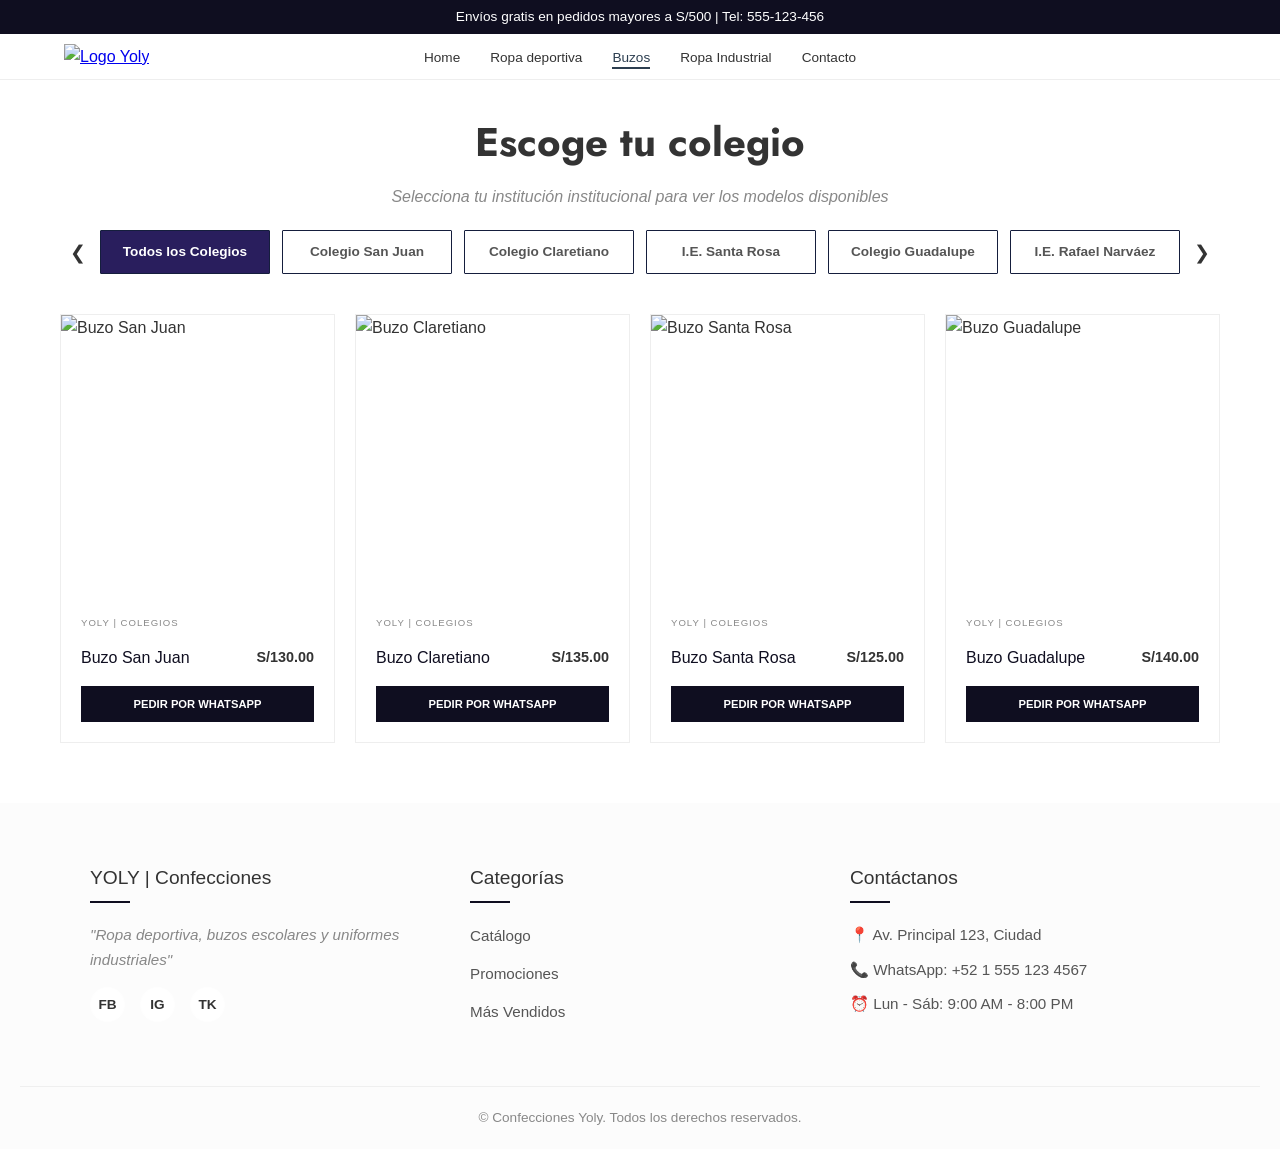
==== Buzos.html @ bb8f7a2d "Add files via upload" ====
<!DOCTYPE html>
<html lang="es">
<head>
    <meta charset="UTF-8">
    <meta name="viewport" content="width=device-width, initial-scale=1.0">
    <title>YOLY | Confecciones</title>
    <link rel="stylesheet" href="style.css">
    <link rel="preconnect" href="https://fonts.googleapis.com">
    <link rel="preconnect" href="https://fonts.gstatic.com" crossorigin>
    <link href="https://fonts.googleapis.com/css2?family=Jost:ital,wght@0,100..900;1,100..900&display=swap" rel="stylesheet">
</head>
<body>
        <header>
        <div class="nav-top">
            <p>Envíos gratis en pedidos mayores a S/500 | Tel: 555-123-456</p>
        </div>
        
        <nav class="nav-main">
            <div class="nav-left">
                <a href="index.html" class="logo-container">
                    <img src="Imagenes/Logo (1).png" alt="Logo Yoly" class="main-logo">
                </a>
            </div>

            <ul class="nav-links" id="nav-links">
                <li><a href="index.html" class="nav-link">Home</a></li>
                
                <li class="dropdown">
                    <a href="#catalogo" class="nav-link dropdown-toggle">
                        Ropa deportiva <span class="arrow">&gt;</span>
                    </a>
                    <ul class="dropdown-menu">
                        <li class="back-btn"><span class="arrow">&lt;</span> Volver al menú principal</li>
                        <li><a href="#">Catálogo 1</a></li>
                        <li><a href="#">Catálogo 2</a></li>
                    </ul>
                </li>
                
                <li><a href="Buzos.html" class="nav-link active">Buzos</a></li>
                
                <li class="dropdown">
                    <a href="#catalogo" class="nav-link dropdown-toggle">
                    Ropa Industrial <span class="arrow">&gt;</span>
                    </a>
                    <ul class="dropdown-menu">
                        <li class="back-btn"><span class="arrow">&lt;</span> Volver al menú principal</li>
                        <li><a href="#">Catálogo 1</a></li>
                        <li><a href="#">Catálogo 2</a></li>
                    </ul>
                </li>
                <li><a href="cuidado.html" class="nav-link">Contacto</a></li>
            </ul>

            <div class="nav-right">
                <div class="menu-toggle" id="mobile-menu">
                    <span class="bar"></span>
                    <span class="bar"></span>
                    <span class="bar"></span>
                </div>
            </div>
        </nav>
    </header>


    <section class="school-section" id="buzos-colegio">
        <div class="section-title">
            <h2>Escoge tu colegio</h2>
            <p>Selecciona tu institución institucional para ver los modelos disponibles</p>
        </div>

        <div class="school-selector-wrapper">
            <button class="school-nav-btn prev" onclick="moveSchoolCarousel(-1)">&#10094;</button>
            
            <div class="school-carousel" id="schoolCarousel">
                <div class="school-badge active" data-school="all" onclick="filterSchool('all', this)">Todos los Colegios</div>
                <div class="school-badge" data-school="san-juan" onclick="filterSchool('san-juan', this)">Colegio San Juan</div>
                <div class="school-badge" data-school="claretiano" onclick="filterSchool('claretiano', this)">Colegio Claretiano</div>
                <div class="school-badge" data-school="santa-rosa" onclick="filterSchool('santa-rosa', this)">I.E. Santa Rosa</div>
                <div class="school-badge" data-school="guadalupe" onclick="filterSchool('guadalupe', this)">Colegio Guadalupe</div>
                <div class="school-badge" data-school="narvaez" onclick="filterSchool('narvaez', this)">I.E. Rafael Narváez</div>
                <div class="school-badge" data-school="all" onclick="filterSchool('all', this)">Todos los Colegios</div>
                <div class="school-badge" data-school="san-juan" onclick="filterSchool('san-juan', this)">Colegio San Juan</div>
                <div class="school-badge" data-school="claretiano" onclick="filterSchool('claretiano', this)">Colegio Claretiano</div>
                <div class="school-badge" data-school="santa-rosa" onclick="filterSchool('santa-rosa', this)">I.E. Santa Rosa</div>
                <div class="school-badge" data-school="guadalupe" onclick="filterSchool('guadalupe', this)">Colegio Guadalupe</div>
                <div class="school-badge" data-school="narvaez" onclick="filterSchool('narvaez', this)">I.E. Rafael Narváez</div>
            </div>
            
            <button class="school-nav-btn next" onclick="moveSchoolCarousel(1)">&#10095;</button>
        </div>

        <div class="school-products-grid" id="schoolProductsGrid">
            
            <div class="product-card-item school-card" data-school-group="san-juan">
                <img src="Imagenes/P1.png" alt="Buzo San Juan">
                <div class="product-info">
                    <div class="row-1">YOLY | Colegios</div>
                    <div class="row-2">
                        <h3>Buzo San Juan</h3>
                        <span class="price">S/130.00</span>
                    </div>
                    <div class="row-3">
                        <button class="btn-order" onclick="openModal('Buzo Completo - San Juan', 'S/130.00')">Pedir por WhatsApp</button>
                    </div>
                </div>
            </div>

            <div class="product-card-item school-card" data-school-group="claretiano">
                <img src="Imagenes/P2.jpg" alt="Buzo Claretiano">
                <div class="product-info">
                    <div class="row-1">YOLY | Colegios</div>
                    <div class="row-2">
                        <h3>Buzo Claretiano</h3>
                        <span class="price">S/135.00</span>
                    </div>
                    <div class="row-3">
                        <button class="btn-order" onclick="openModal('Buzo Completo - Claretiano', 'S/135.00')">Pedir por WhatsApp</button>
                    </div>
                </div>
            </div>

            <div class="product-card-item school-card" data-school-group="santa-rosa">
                <img src="Imagenes/P1.png" alt="Buzo Santa Rosa">
                <div class="product-info">
                    <div class="row-1">YOLY | Colegios</div>
                    <div class="row-2">
                        <h3>Buzo Santa Rosa</h3>
                        <span class="price">S/125.00</span>
                    </div>
                    <div class="row-3">
                        <button class="btn-order" onclick="openModal('Buzo Completo - Santa Rosa', 'S/125.00')">Pedir por WhatsApp</button>
                    </div>
                </div>
            </div>

            <div class="product-card-item school-card" data-school-group="guadalupe">
                <img src="Imagenes/P2.jpg" alt="Buzo Guadalupe">
                <div class="product-info">
                    <div class="row-1">YOLY | Colegios</div>
                    <div class="row-2">
                        <h3>Buzo Guadalupe</h3>
                        <span class="price">S/140.00</span>
                    </div>
                    <div class="row-3">
                        <button class="btn-order" onclick="openModal('Buzo Completo - Guadalupe', 'S/140.00')">Pedir por WhatsApp</button>
                    </div>
                </div>
            </div>

        </div>


            <div id="productModal" class="modal">
                <div class="modal-content">
                    <span class="close" onclick="closeModal()">&times;</span>
                    <div id="modalProductInfo"></div>
                    
                    <form id="whatsappForm">
                        <div class="form-group">
                            <label>Tu Nombre</label>
                            <input type="text" id="clientName" placeholder="Ej: Ana García" required>
                        </div>
                        <div class="form-group">
                            <label>Destinatario</label>
                            <input type="text" id="recipientName" placeholder="¿Quién recibe?" required>
                        </div>
                        <div class="form-group full-width">
                            <label>Dirección de Entrega</label>
                            <input type="text" id="address" placeholder="Calle, Número, Colonia" required>
                        </div>
                        <div class="form-group full-width">
                            <label>Fecha y Hora</label>
                            <input type="datetime-local" id="deliveryDate" required>
                        </div>
                        <div class="form-group full-width">
                            <label>Dedicatoria Personalizada</label>
                            <textarea id="dedication" placeholder="Escribe un mensaje inolvidable..." rows="3"></textarea>
                        </div>
                        <button type="submit" class="btn-submit-order">Confirmar por WhatsApp</button>
                    </form>
                </div>
            </div>
    </section>

    <footer class="site-footer">
            <div class="footer-container">
                
                <div class="footer-col identity">
                    <h3>YOLY | Confecciones</h3>
                    <p class="slogan">"Ropa deportiva, buzos escolares y uniformes industriales"</p>
                    <div class="social-links">
                        <a href="#" title="Facebook">FB</a>
                        <a href="#" title="Instagram">IG</a>
                        <a href="#" title="TikTok">TK</a>
                    </div>
                </div>

                <div class="footer-col links">
                    <h3>Categorías</h3>
                    <ul>
                        <li><a href="catalago/rosas.html">Catálogo</a></li>
                        <li><a href="promociones.html">Promociones</a></li>
                        <li><a href="vendidos.html">Más Vendidos</a></li>
                    </ul>
                </div>

                <div class="footer-col contact">
                    <h3>Contáctanos</h3>
                    <p>📍 Av. Principal 123, Ciudad</p>
                    <p>📞 WhatsApp: +52 1 555 123 4567</p>
                    <p>⏰ Lun - Sáb: 9:00 AM - 8:00 PM</p>
                </div>

            </div>

            <div class="footer-bottom">
                <p>&copy; Confecciones Yoly. Todos los derechos reservados.</p>
            </div>
    </footer>

   <script src="script.js"></script>

</body>
</html>
---- style.css ----
/* =========================================
   1. CONFIGURACIÓN GENERAL Y RESET
   ========================================= */
* {
    box-sizing: border-box;
    margin: 0;
    padding: 0;
}

body {
    font-family: 'Segoe UI', Tahoma, Geneva, Verdana, sans-serif;
    color: #333;
    background-color: #FFFFFF; /* Blanco */
    line-height: 1.6;
}

/* =========================================
   2. NAVBAR (2 NIVELES Y RESPONSIVO)
   ========================================= */
/* Nivel Superior (Cinta de aviso) */
.nav-top {
    background-color: #0F0E20; /* Color de tu marca */
    text-align: center;
    padding: 6px;
    font-size: 0.85rem;
    color: #fff;
}

/* Nivel Principal (Logo, Enlaces, Icono) */
.nav-main {
    display: grid;
    /* 1fr a los lados (espacio igual) y 'auto' al centro = Centrado perfecto */
    grid-template-columns: 1fr auto 1fr; 
    align-items: center;
    background-color: #FFFFFF;
    padding: 10px 5%;
    border-bottom: 1px solid #eee;
    position: relative;
}

/* --- Izquierda: Logo --- */
.nav-left {
    justify-self: start; /* Empuja el logo a la izquierda */
    display: flex;
    align-items: center;
}

.main-logo {
    height: 60px; /* Ajusta este valor según el tamaño deseado de tu logo */
    width: auto;
}

/* --- Centro: Enlaces de navegación --- */
/* --- Centro: Enlaces de navegación --- */
.nav-links {
    justify-self: center; 
    display: flex;
    align-items: center;
    list-style: none;
    gap: 30px; 
}

.nav-link {
    text-decoration: none;
    color: #333;
    font-weight: 400;
    font-size: 0.85rem;
    padding: 5px 0;
    position: relative; /* ¡Muy importante para que la franja se posicione bien! */
    transition: color 0.3s;
}

.nav-link:hover, .nav-link.active {
    color: #2c3e50;
}

/* Creación de la franja interactiva */
.nav-link::after {
    content: '';
    position: absolute;
    left: 0;
    bottom: 1px; /* Posición de la franja debajo de la palabra */
    width: 0; /* Inicia sin ancho (invisible) */
    height: 1.5px; /* Grosor de la franja */
    background-color: #2c3e50; /* Color de la franja (tu azul/celeste) */
    transition: width 0.3s ease; /* Hace que aparezca de forma suave */
}

/* La franja se hace visible al pasar el ratón o cuando está activa */
.nav-link:hover::after, 
.nav-link.active::after {
    width: 100%; 
}

/* --- Submenús Desplegables (Dropdown) --- */
.dropdown {
    position: relative;
}

.dropdown-menu {
    display: none; 
    position: absolute;
    top: 26px;
    /* AQUÍ ESTÁ EL CAMBIO: left: 0 hace que inicie en el mismo punto que el texto */
    left: 0; 
    background-color: #fff;
    min-width: 180px;
    box-shadow: 0 8px 16px rgba(0,0,0,0.1);
    list-style: none;
    padding: 10px 0;
    border-radius: 5px;
    z-index: 100;
}

.dropdown:hover .dropdown-menu {
    display: block; 
}

.dropdown-menu li a {
    display: block;
    padding: 10px 20px;
    color: #555;
    text-decoration: none;
    transition: background 0.3s;
    font-weight: 400;
    font-size: 0.85rem;
}

.dropdown-menu li a:hover {
    background-color: #f5f5f5;
    color: #486f99;
}

/* --- Derecha: Espacio / Menú Hamburguesa --- */
.nav-right {
    justify-self: end; /* Empuja el contenedor a la derecha */
}

.menu-toggle {
    display: none; /* Oculto en PC */
    flex-direction: column;
    cursor: pointer;
    gap: 5px;
}

.menu-toggle .bar {
    width: 25px;
    height: 3px;
    background-color: #333;
    border-radius: 3px;
    transition: all 0.3s ease;
}

/* =======================================================
   REGLAS PARA ESCRITORIO (Añadir fuera de las media queries)
   ======================================================= */

/* Ocultamos por completo las flechas de flujo móvil y el botón volver en pantallas grandes */
.nav-links .arrow,
.back-btn {
    display: none !important;
}

/* =========================================
   3. BANNER CARRUSEL (HERO)
   ========================================= */
.hero-carousel {
    position: relative;
    height: 81vh;
    min-height: 500px;
    display: flex;
    align-items: center;
    overflow: hidden;
}

.carousel-slide {
    position: absolute;
    top: 0;
    left: 0;
    width: 100%;
    height: 100%;
    background-size: cover;
    background-position: center;
    opacity: 0;
    transition: opacity 0.8s ease-in-out;
    z-index: 1;
}

.carousel-slide.active {
    opacity: 1;
}

.hero-overlay {
    position: absolute;
    top: 0; left: 0; width: 100%; height: 100%;
    background: linear-gradient(to right, rgba(0,0,0,0.8) 0%, rgba(0,0,0,0.2) 100%);
    z-index: 2;
}

/* Contenido alineado a la Izquierda */
/* Busca esta clase y cambia SOLO el padding */
.hero-content.left-aligned {
    position: relative;
    z-index: 3;
    text-align: left;
    max-width: 600px;
    /* ANTES: padding: 0 5%; */
    padding: 0 5% 0 10%; /* Aumentamos el padding izquierdo al 10% */
    margin: 0;
}

.hero-subtitle {
    text-transform: uppercase;
    letter-spacing: 3px;
    font-size: 0.85rem;
    font-weight: 600;
    color: #fff;
    display: block;
    margin-bottom: 10px;
}

.hero-content.left-aligned h2 {
    font-size: 3rem;
    font-weight: 800;
    margin-bottom: 20px;
    line-height: 1.2;
    color: #fff;
}

.hero-content.left-aligned p {
    font-size: 1.2rem;
    margin-bottom: 35px;
    opacity: 0.9;
    font-weight: 300;
    color: #fff;
}

/* Ajuste de Botones del Banner para alinearlos a la izquierda */
.hero-buttons {
    display: flex;
    gap: 15px;
    justify-content: flex-start; /* Alineado a la izquierda */
}

/* Botones Flechas del Carrusel */
.carousel-btn {
    position: absolute;
    top: 50%;
    transform: translateY(-50%);
    z-index: 4;
    background-color: rgba(255, 255, 255, 0.2);
    color: white;
    border: none;
    padding: 10px 13px;
    font-size: 20px;
    cursor: pointer;
    border-radius: 10%;
    transition: background 0.3s ease;
}

.carousel-btn:hover {
    background-color: rgba(255, 255, 255, 0.5);
    color: #000;
}

.carousel-btn.prev { left: 20px; }
.carousel-btn.next { right: 20px; }


/* =========================================
   6. DOS SECCIONES PRINCIPALES
   ========================================= */
.occasions-mosaic {
    padding: 30px 20px;
    background-color: #FFFFFF;
    max-width: 1200px;
    margin: 0 auto;
}
.mosaic-container {
    display: grid;
    /* Al cambiar 30px por 300px, le decimos que las tarjetas no pueden ser más angostas que eso */
    grid-template-columns: repeat(auto-fit, minmax(300px, 1fr));
    gap: 20px;
}

.mosaic-item {
    height: 500px;
    background-size: cover;
    background-position: center;
    border-radius: 1px; /* BORDES REDONDEADOS  */
    position: relative;
    overflow: hidden;
    transition: transform 0.4s ease;
}

.mosaic-item:hover {
    transform: scale(1.02); /* Efecto sutil de zoom */
}

/* Capa de color sobre la imagen para que el texto se lea bien */
.mosaic-overlay {
    position: absolute;
    bottom: 0;
    left: 0;
    right: 0;
    background: linear-gradient(transparent, rgba(0,0,0,0.6));
    padding: 30px;
    display: flex;
    flex-direction: column;
    justify-content: flex-end;
    height: 100%;
    transition: background 0.3s ease;
}


.mosaic-overlay h3 {
    color: white;
    font-size: 1.5rem;
    font-weight: 400;
    margin-bottom: 15px;
}

.btn-mosaic {
    text-decoration: none;
    color: white;
    border: 1px solid white;
    padding: 8px 18px;
    border-radius: 1px;
    font-size: 0.85rem;
    align-self: flex-start;
    transition: all 0.3s ease;
}

.btn-mosaic:hover {
    background-color: white;
    color: #333;
}

.section-title {
    text-align: center;
    margin-bottom: 20px;
    padding-top: 30px;
}

.section-title h2 {
    font-size: 2.5rem;
    font-weight: 1px;
    color: #333;
    margin-bottom: 10px;
    font-family: "Jost", sans-serif;
}

.section-title p {
    color: #888;
    font-style: italic;
}


/* =========================================
   CARRUSEL DE PRODUCTOS DESTACADOS
   ========================================= */
.product-carousel-section {
    position: relative;
    max-width: 1200px;
    margin: 0 auto 60px auto;
    padding: 0 50px; /* Da espacio a los lados para poner las flechas */
    display: flex;
    align-items: center;
}

.product-carousel {
    display: flex;
    gap: 20px;
    overflow-x: auto;
    scroll-behavior: smooth;
    scroll-snap-type: x mandatory;
    width: 100%;
    padding: 15px 5px; /* Espacio para que la sombra al hacer hover no se corte */
}

/* Ocultar barra de desplazamiento nativa */
.product-carousel::-webkit-scrollbar { display: none; }
.product-carousel { -ms-overflow-style: none; scrollbar-width: none; }

/* Tarjetas de Producto */
.product-card-item {
    /* Aquí definimos que SIEMPRE se vean 3 productos (33.33% menos el espacio del gap) */
    flex: 0 0 calc(33.333% - 14px); 
    scroll-snap-align: start;
    background: #fff;
    border: 1px solid #eee;
    transition: transform 0.3s ease, box-shadow 0.3s ease;
    display: flex;
    flex-direction: column;
}

.product-card-item:hover {
    transform: translateY(-8px);
    box-shadow: 0 10px 20px rgba(0,0,0,0.08);
}

.product-card-item img {
    width: 100%;
    height: 350px; 
    object-fit: cover;
}

/* Lógica de las 3 Filas */
.product-info {
    padding: 20px;
    display: flex;
    flex-direction: column;
    gap: 15px; /* Espaciado entre las 3 filas */
}

/* Fila 1: Nombre de la empresa */
.product-info .row-1 {
    text-align: left;
    font-size: 0.65rem;
    color: #888;
    text-transform: uppercase;
    letter-spacing: 1px;
}

/* Fila 2: Producto (Izq) y Precio (Der) */
.product-info .row-2 {
    display: flex;
    justify-content: space-between;
    align-items: center;
}

.product-info .row-2 h3 {
    font-size: 1.1rem;
    color: #0F0E20;
    margin: 0;
    font-weight: 600;
}

.product-info .row-2 .price {
    font-size: 1rem;
    color: #333;
    font-weight: bold;
}

/* Fila 3: Botón */
.product-info .row-3 {
    width: 100%;
}

.btn-order {
    width: 100%; /* Ocupa todo el ancho de la tarjeta */
    background-color: #0F0E20; 
    color: #fff; 
    border: none; 
    padding: 12px 15px; 
    cursor: pointer;
    font-size: 0.85rem;
    text-transform: uppercase;
    font-weight: 600; 
    transition: background-color 0.3s ease;
}

.btn-order:hover {
    background-color: #2c3e50; 
}

/* Flechas del Carrusel */
.carousel-nav {
    position: absolute;
    top: 45%;
    transform: translateY(-50%);
    background: #fff;
    border: 1px solid #ddd;
    color: #333;
    width: 45px;
    height: 45px;
    border-radius: 50%;
    font-size: 1.2rem;
    cursor: pointer;
    z-index: 5;
    box-shadow: 0 4px 6px rgba(0,0,0,0.1);
    transition: all 0.3s ease;
    display: flex;
    align-items: center;
    justify-content: center;
}

.carousel-nav:hover {
    background: #2c3e50;
    color: #fff;
    border-color: #2c3e50;
}

.carousel-nav.prev { left: 0; }
.carousel-nav.next { right: 0; }


/* =========================================
   5. MODAL DE FORMULARIO (DISEÑO PREMIUM)
   ========================================= */
/* Asegura que el padding no afecte el ancho total de los elementos */
#whatsappForm input, 
#whatsappForm textarea, 
#whatsappForm button {
    width: 100%;
    box-sizing: border-box; /* Crucial para que no se desborden */
    max-width: 100%;
}


.modal {
    display: none; 
    position: fixed;
    z-index: 2000;
    left: 0;
    top: 0;
    width: 100%;
    height: 100%;
    background-color: rgba(0, 0, 0, 0.4);
    backdrop-filter: blur(8px);
    /* ACTIVAMOS FLEXBOX PARA CENTRADO TOTAL */
    display: none; /* Se cambia a 'flex' vía JS, pero aquí lo definimos */
    align-items: center;     /* Centrado vertical */
    justify-content: center;    /* Centrado horizontal */
    overflow-y: auto; 
    padding: 10px; /* Espacio de seguridad para móviles */
}

.modal-content {
    background-color: #FFFFFF;
    /* Eliminamos el margin: 2% auto; ya que Flexbox se encarga del centrado */
    margin: auto; 
    padding: 30px 40px;
    width: 100%;
    max-width: 480px;
    border-radius: 4px;
    position: relative;
    box-shadow: 0 20px 40px rgba(0,0,0,0.15);
    border-top: 5px solid #0F0E20;
}

/* Título dinámico del producto dentro del modal */
#modalProductInfo h3 {
    font-family: "EB Garamond", serif;
    font-size: 1.8rem;
    color: #333;
    margin-bottom: 5px;
}

#whatsappForm {
    display: flex;
    flex-direction: column; /* Cambiamos a columna por defecto para mayor estabilidad */
    gap: 15px;
    width: 100%;
    margin-top: 20px;
}

/* Campos que deben ocupar todo el ancho */
#whatsappForm .full-width {
    grid-column: span 2;
}

#whatsappForm label {
    font-size: 0.75rem;
    text-transform: uppercase;
    letter-spacing: 1px;
    color: #888;
    margin-bottom: 5px;
    display: block;
}

#whatsappForm input, 
#whatsappForm textarea {
    width: 100%;
    padding: 12px;
    border: 1px solid #eee;
    background-color: #fafafa;
    border-radius: 2px;
    font-size: 0.9rem;
    transition: all 0.3s ease;
}

#whatsappForm input:focus, 
#whatsappForm textarea:focus {
    outline: none;
    background-color: #fff;
    border-color: #b5c5ff;
    box-shadow: 0 4px 10px rgba(209, 216, 255, 0.3);
}

/* Estilo especial para el botón de envío */
.btn-submit-order {
    grid-column: span 2;
    background-color: #333; /* Color sobrio para contraste */
    color: #fff;
    border: none;
    padding: 15px;
    font-weight: 600;
    text-transform: uppercase;
    letter-spacing: 2px;
    cursor: pointer;
    transition: background 0.3s ease;
    margin-top: 10px;
}

.btn-submit-order:hover {
    background-color: #25D366;
    color: #333;
}


/* =========================================
   8. PIE DE PÁGINA (FOOTER DE 3 COLUMNAS)
   ========================================= */
.site-footer {
    background-color: #fcfcfc; /* Fondo Beige continuo */
    padding: 60px 20px 20px 20px;
    color: #333;
}

.footer-container {
    display: grid;
    /* Esto hace que sea 100% responsivo: 3 columnas en PC, 1 columna en celular */
    grid-template-columns: repeat(auto-fit, minmax(250px, 1fr));
    gap: 40px;
    max-width: 1100px;
    margin: 0 auto;
}

.footer-col h3 {
    font-size: 1.2rem;
    margin-bottom: 20px;
    font-weight: 500;
    color: #333;
    position: relative;
    padding-bottom: 10px;
}

/* Línea decorativa minimalista Rosa Pastel debajo de los títulos */
.footer-col h3::after {
    content: '';
    position: absolute;
    left: 0;
    bottom: 0;
    width: 40px;
    height: 2px;
    background-color: #0F0E20;
}

.footer-col p {
    color: #555;
    margin-bottom: 10px;
    font-size: 0.95rem;
}

.footer-col.identity .slogan {
    font-style: italic;
    color: #888;
}

/* Estilos de Redes Sociales */
.social-links {
    display: flex;
    gap: 15px;
    margin-top: 15px;
}

.social-links a {
    display: inline-block;
    background-color: #FFF;
    color: #333;
    width: 35px;
    height: 35px;
    line-height: 33px;
    text-align: center;
    border-radius: 50%; /* Círculos perfectos */
    text-decoration: none;
    font-size: 0.85rem;
    font-weight: bold;
    transition: all 0.3s ease;
    border: 1px solid #ffffff;
}

.social-links a:hover {
    background-color: #FFD1DC;
    color: white;
    transform: translateY(-3px); /* Pequeño salto al pasar el ratón */
}

/* Estilos de Enlaces Rápidos */
.footer-col.links ul {
    list-style: none;
    padding: 0;
}

.footer-col.links ul li {
    margin-bottom: 12px;
}

.footer-col.links ul li a {
    text-decoration: none;
    color: #555;
    transition: all 0.3s ease;
    font-size: 0.95rem;
    display: inline-block;
}

.footer-col.links ul li a:hover {
    color: #000;
    transform: translateX(5px); /* Se mueve ligeramente a la derecha */
}

/* Sección de Copyright */
.footer-bottom {
    text-align: center;
    margin-top: 50px;
    padding-top: 20px;
    border-top: 1px solid rgba(0,0,0,0.05); /* Línea divisoria muy sutil */
    font-size: 0.85rem;
    color: #888;
}


/* =========================================
   SECCIÓN BUZOS DE COLEGIO
   ========================================= */
.school-section {
    max-width: 1200px;
    margin: 60px auto;
    margin-top: 0px;
    padding: 0 20px;
}

/* Contenedor General del Selector/Carrusel */
.school-selector-wrapper {
    position: relative;
    display: flex;
    align-items: center;
    margin-bottom: 40px;
    padding: 0 40px;
}

.school-carousel {
    display: flex;
    gap: 12px;
    overflow-x: auto;
    scroll-behavior: smooth;
    width: 100%;
    scroll-snap-type: x mandatory;
    scroll-behavior: smooth;
}

/* Ocultar barra de desplazamiento */
.school-carousel::-webkit-scrollbar { display: none; }
.school-carousel { -ms-overflow-style: none; scrollbar-width: none; }

/* Los pequeños rectángulos de los colegios */
.school-badge {
    /* La magia matemática: 100% del ancho menos 5 espacios de 12px, dividido entre 6 */
    flex: 0 0 calc((100% - 60px) / 6); 
    padding: 10px 5px; 
    
    background-color: #fff;
    border: 1px solid #151E3D;
    border-radius: 1px;
    font-size: 0.85rem; /* Letra un poco más pequeña para que entre bien el texto */
    font-weight: 600;
    color: #555;
    cursor: pointer;
    transition: all 0.3s ease;
    text-align: center;

    /* Evita que el texto se desborde si el nombre del colegio es muy largo */
    white-space: nowrap;
    overflow: hidden;
    text-overflow: ellipsis;
    scroll-snap-align: start;
}

.school-badge:hover, .school-badge.active {
    background-color: #291E5D; /* Color de tu marca */
    color: #fff;
    border-color: #151E3D;
}

/* Flechas de navegación del carrusel de colegios */
.school-nav-btn {
    position: absolute;
    top: 50%;
    transform: translateY(-50%);
    background: none;
    border: none;
    font-size: 1.2rem;
    color: #333;
    cursor: pointer;
    padding: 10px;
    z-index: 2;
}
.school-nav-btn.prev { left: 0; }
.school-nav-btn.next { right: auto; right: 0; }

/* GRILLA DE PRODUCTOS (4 Columnas) */
.school-products-grid {
    display: grid;
    grid-template-columns: repeat(4, 1fr); /* Crea exactamente 4 columnas iguales */
    gap: 20px;
}

/* Ajustes proporcionales para la tarjeta más pequeña */
.school-card img {
    height: 280px; /* Reducimos la altura comparado al de 3 columnas para mantener la armonía */
    object-fit: cover;
    width: 100%;
}

.school-card .row-1 {
    font-size: 0.6rem;
}

.school-card .row-2 h3{
    font-size: 1rem;
    font-weight:500;
}

.school-card .row-2 .price{
    font-size: 0.9rem;
}

.school-card .btn-order {
    font-size: 0.7rem;
}

/* =========================================
   4. MEJORAS RESPONSIVAS (MÓVILES)
   ========================================= */
@media (max-width: 900px) {
    /* ... (mantén tus estilos existentes del nav-main, menu-toggle y nav-links) ... */
    /* Activamos la visualización de las flechas de guía solo en entornos móviles */
    .dropdown-toggle .arrow {
        display: inline-block !important;
        margin-left: 6px;
    }
    
    /* Menú principal lateral */
        .nav-links {
            position: fixed;
            top: 0;
            left: -100%; /* Oculto fuera de la pantalla por la izquierda */
            width: 90%; /* Ocupa el 90% del dispositivo */
            height: 100vh; /* Alto completo */
            background-color: #FFFFFF;
            flex-direction: column;
            justify-content: flex-start;
            padding-top: 60px; /* Espacio para que no choque con el tope */
            transition: left 0.4s ease-in-out;
            z-index: 1000;
            box-shadow: 4px 0 15px rgba(0,0,0,0.1);
            overflow-x: hidden; /* Evitar scroll horizontal dentro del menú */
            overflow-y: auto;
        }

        /* Clase que lo hace aparecer */
        .nav-links.active {
            left: 0;
        }

        /* Estilo de los enlaces principales en móvil */
        .nav-links li {
            width: 90%;
            list-style: none;
        }

        .nav-links .nav-link {
            display: flex;
            justify-content: space-between; /* Texto a la izquierda, flecha a la derecha */
            align-items: center;
            padding: 10px 25px;
            border-bottom: 1px solid #f0f0f0;
            font-size: 1.12rem;
            color: #0F0E20;
            text-decoration: none;
        }

        /* --- ESTILOS DEL SUBMENÚ (Deslizable de derecha a izquierda) --- */
        .dropdown-menu {
            position: absolute; /* Se posiciona encima del menú principal */
            top: 0;
            left: 100%; /* Inicialmente oculto hacia la derecha */
            width: 100%;
            height: 100vh;
            background-color: #FFFFFF;
            flex-direction: column;
            transition: left 0.3s ease-in-out;
            z-index: 1001;
            padding-top: 20px;
        }

        /* Clase que activa el submenú */
        .dropdown-menu.active-submenu {
            left: 0; /* Se desliza hasta cubrir el menú principal */
        }

        /* Botón Volver */
        .back-btn {
            padding: 18px 25px;
            background-color: #f9f9f9;
            font-weight: 600;
            color: #555;
            border-bottom: 1px solid #ddd;
            cursor: pointer;
            display: flex;
            align-items: center;
            gap: 10px;
            font-size: 1.12rem;
        }
        
        .dropdown-menu li a {
            padding: 15px 25px;
            display: block;
            border-bottom: 1px solid #f0f0f0;
            text-decoration: none;
            color: #333;
            font-size: 1.1rem;
        }

        /* --- CONTROL DE VISUALIZACIÓN EXCLUSIVA DEL SUBMENÚ --- */
        /* 1. Ocultar la franja (subrayado interactivo) en los enlaces del menú móvil */
        .nav-link::after {
            display: none !important;
        }

        /* 2. Eliminar el espacio superior cuando entramos a un submenú */
        .nav-links.submenu-active {
            padding-top: 0 !important;
        }

        /* Asegurarnos de que el elemento de la lista no agregue márgenes extra */
        .nav-links.submenu-active > li.dropdown-open {
            margin: 0 !important;
            padding: 0 !important;
        }

        /* Oculta cualquier elemento li de primer nivel que NO sea el menú desplegable abierto */
        .nav-links.submenu-active > li:not(.dropdown-open) {
            display: none !important;
        }

        /* Oculta el botón/enlace del título principal (ej: "Ropa deportiva") al desplegar su contenido */
        .nav-links.submenu-active > li.dropdown-open > .dropdown-toggle {
            display: none !important;
        }

        /* Reconfigura el submenú para que se despliegue estático ocupando todo el ancho del contenedor */
        .dropdown-open .dropdown-menu {
            display: block !important;
            position: static !important;
            width: 100% !important;
            box-shadow: none !important;
            padding: 0 !important;
        }
    }

    /* =========================================
    AJUSTES RESPONSIVOS PARA LAS 2 SECCIONES DESTACADAS
    ========================================= */
    @media (max-width: 768px) {
        .mosaic-container {
            grid-template-columns: 1fr; /* Fuerza a que sea 1 sola columna (uno debajo de otro) */
        }

        .mosaic-item {
            height: 350px; /* Reducimos un poco la altura en celulares para que se vea mejor */
        }
        
        .mosaic-overlay {
            padding: 20px; /* Un poco menos de espacio interior en pantallas pequeñas */
        }
    }

    /* =========================================
   4. BANNER RESPONSIVE
   ========================================= */
    @media (max-width: 900px) {
        .nav-main {
            grid-template-columns: auto 1fr auto;
        }
        
        .menu-toggle {
            display: flex;
        }

        .nav-links {
            position: absolute;
            top: 100%;
            left: -100%;
            width: 100%;
            background-color: #FFFFFF;
            flex-direction: column;
            padding: 20px 0;
            box-shadow: 0 10px 15px rgba(0,0,0,0.1);
            transition: left 0.3s ease;
            z-index: 999;
        }

        .nav-links.active {
            left: 0;
        }

        .hero-content.left-aligned h2 { font-size: 2.2rem; }
        .hero-content.left-aligned p { font-size: 1rem; }
        
        .hero-content.left-aligned {
            text-align: center;
            margin: 0 auto;
        }
        
        .hero-buttons {
            justify-content: center; 
        }
    }


    .btn-main, .btn-secondary {
        padding: 14px 30px;
        border-radius: 1px; /* Botones más redondeados y modernos */
        text-decoration: none;
        font-weight: 500;
        transition: all 0.2s ease;
    }

    .btn-main {
        background-color: rgba(255, 255, 255, 0.1);
        color: white;
        border: 1px solid rgba(255, 255, 255, 0.4);
        backdrop-filter: blur(5px); /* Efecto cristal */
    }

    .btn-main:hover {
        background-color: white;
        color: #2c3e50;
        transform: translateY(-3px);
    }

    .btn-secondary {
        background-color: rgba(255, 255, 255, 0.1);
        color: white;
        border: 1px solid rgba(255, 255, 255, 0.4);
        backdrop-filter: blur(5px); /* Efecto cristal */
    }

    .btn-secondary:hover {
        background-color: white;
        color: #2c3e50;
        transform: translateY(-3px);
    }

    /* Animación de entrada */
    @keyframes fadeUp {
        from {
            opacity: 0;
            transform: translateY(30px);
        }
        to {
            opacity: 1;
            transform: translateY(0);
        }
    }

    @media (max-width: 900px) {
        /* Hace visible la barra con el comando para regresar al menú anterior */
        .back-btn {
            display: block !important;
            cursor: pointer;
            padding: 15px 20px;
            font-weight: bold;
            background-color: #f7f7f7;
            border-bottom: 1px solid #eaeaea;
            color: #111;
        }
        
        /* [AGREGADO] Ocultar flechas del banner principal en Tablets y Celulares */
        .hero-carousel .carousel-btn {
            display: none !important;
        }

        /* Ajustes de texto en celulares (actualizado) */
        .hero-content.left-aligned h2 { font-size: 2.2rem; }
        .hero-content.left-aligned p { font-size: 1rem; }
        
        .hero-content.left-aligned {
            text-align: center;
            margin: 0 auto;
            padding: 0 20px; /* Resetear padding en móvil para centrar bien */
        }
        
        .hero-buttons {
            justify-content: center; 
        }
    }
    /* =========================================
   4. PRODUCTOS DESTACADOS RESPONSIVE
   ========================================= */

    /* Responsivo: Ajusta a 2 items en tablet y 1 en móvil */
    @media (max-width: 900px) {
        .product-card-item { flex: 0 0 calc(50% - 10px); /* 2 items */ }
    }
    @media (max-width: 600px) {
        .product-carousel-section { padding: 0 20px; }
        .product-card-item { flex: 0 0 100%; /* 1 item */ }
        .section-title {padding: 20px;}
        .carousel-nav { display: none; /* En móvil se usa el dedo para deslizar */ }
    }


    /* =========================================
   4. FORMULARIO RESPONSIVE
   ========================================= */
    @media (min-width: 769px) {
    #whatsappForm {
        display: grid;
        grid-template-columns: 1fr 1fr;
        gap: 12px;
    }
    
    .full-width, .btn-submit-order {
        grid-column: span 2;
    }
}


    /* =========================================
   4. SECCIÓN BUZOS
   ========================================= */

/* RESPONSIVO: Adaptación a pantallas pequeñas */
@media (max-width: 1024px) {
    .school-products-grid {
        grid-template-columns: repeat(2, 1fr); /* 2 columnas en Tablets */
    }
}

@media (max-width: 600px) {
    .school-products-grid {
        grid-template-columns: 1fr; /* 1 sola columna en Celulares */
    }
    .school-selector-wrapper {
        padding: 0; /* En celulares removemos flechas y dejamos el arrastre táctil libre */
    }
    .school-nav-btn {
        display: none;
    }
}

/* Dentro de tu @media (max-width: 1024px) agrega esto: */
@media (max-width: 1024px) {
    /* ... tus otras reglas de tablet ... */
    
    .school-badge {
        /* En tablets mostramos 4 tarjetas exactas (3 espacios de 12px = 36px) */
        flex: 0 0 calc((100% - 36px) / 4);
    }
}

/* Dentro de tu @media (max-width: 600px) agrega esto: */
@media (max-width: 600px) {
    /* ... tus otras reglas de celulares ... */
    
    .school-badge {
        /* En celulares mostramos 3 tarjetas exactas (2 espacios de 12px = 24px) */
        flex: 0 0 calc((100% - 24px) / 3);
    }
}
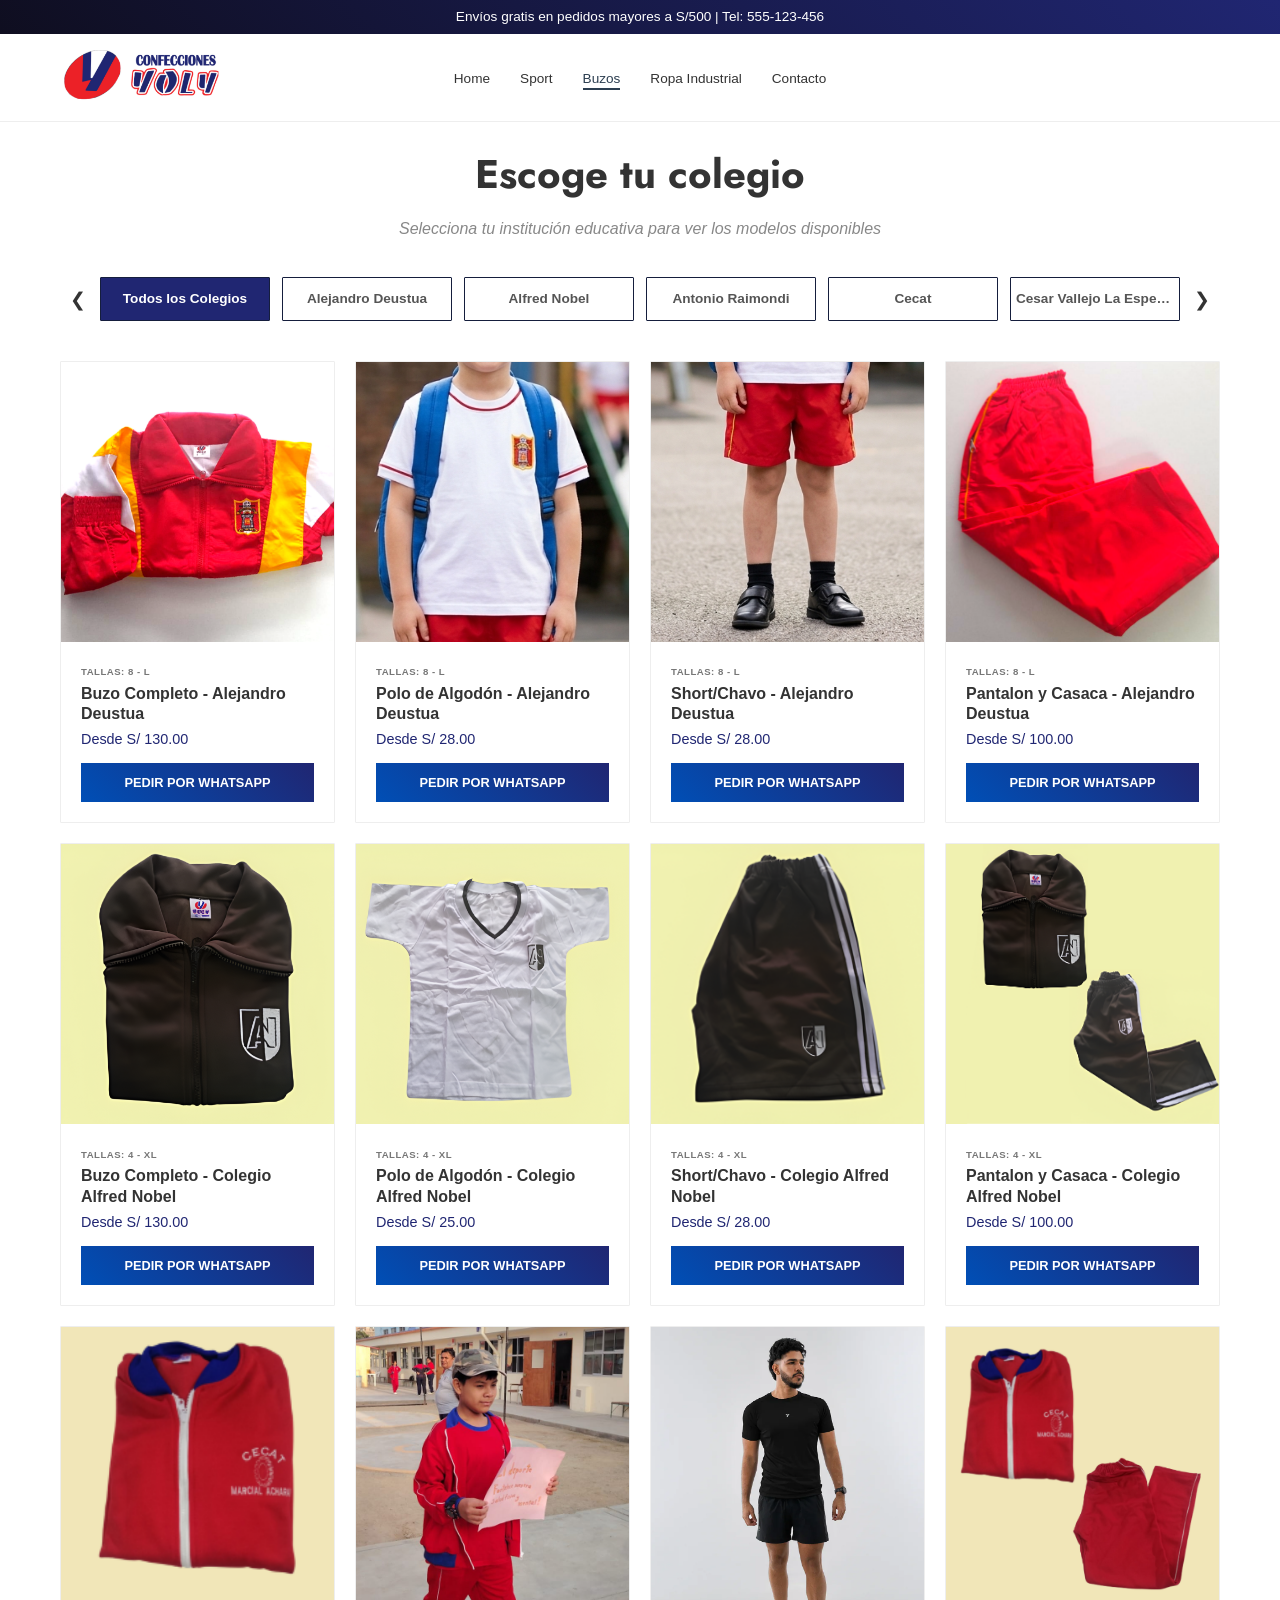
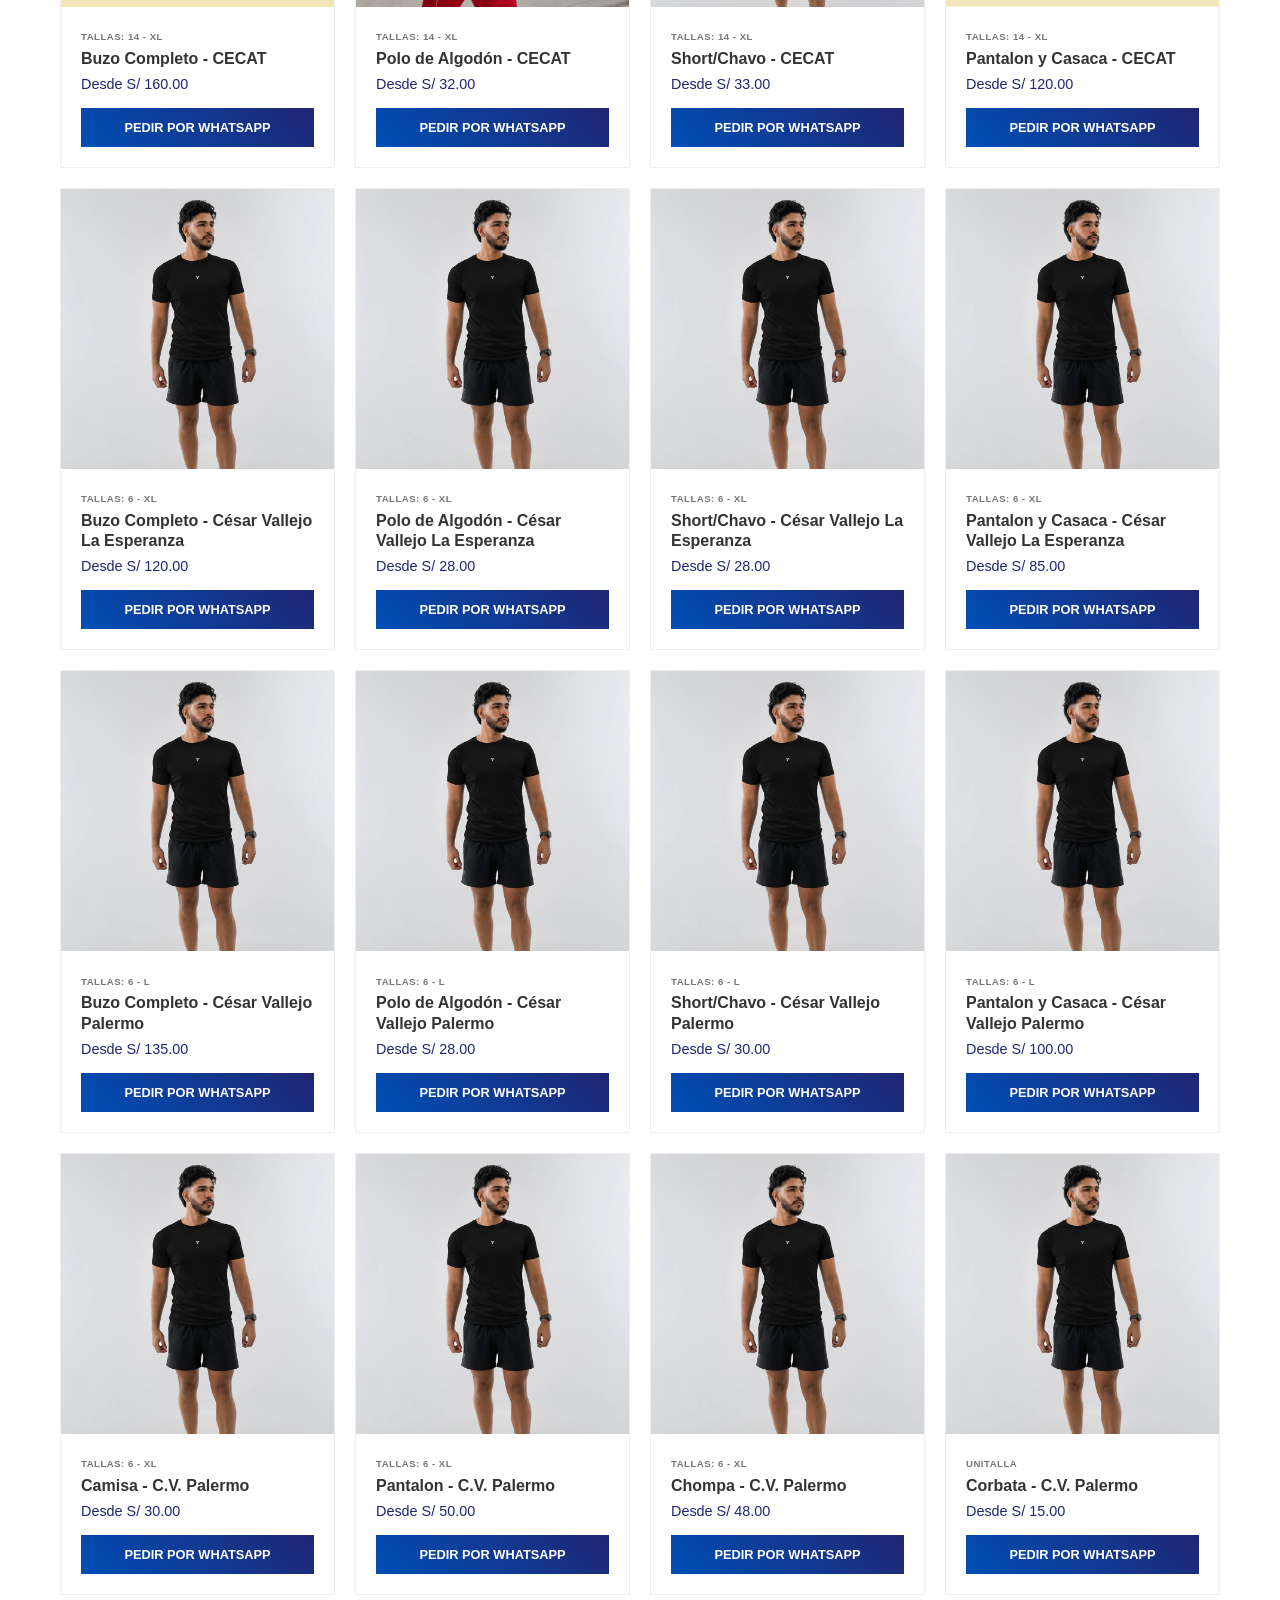
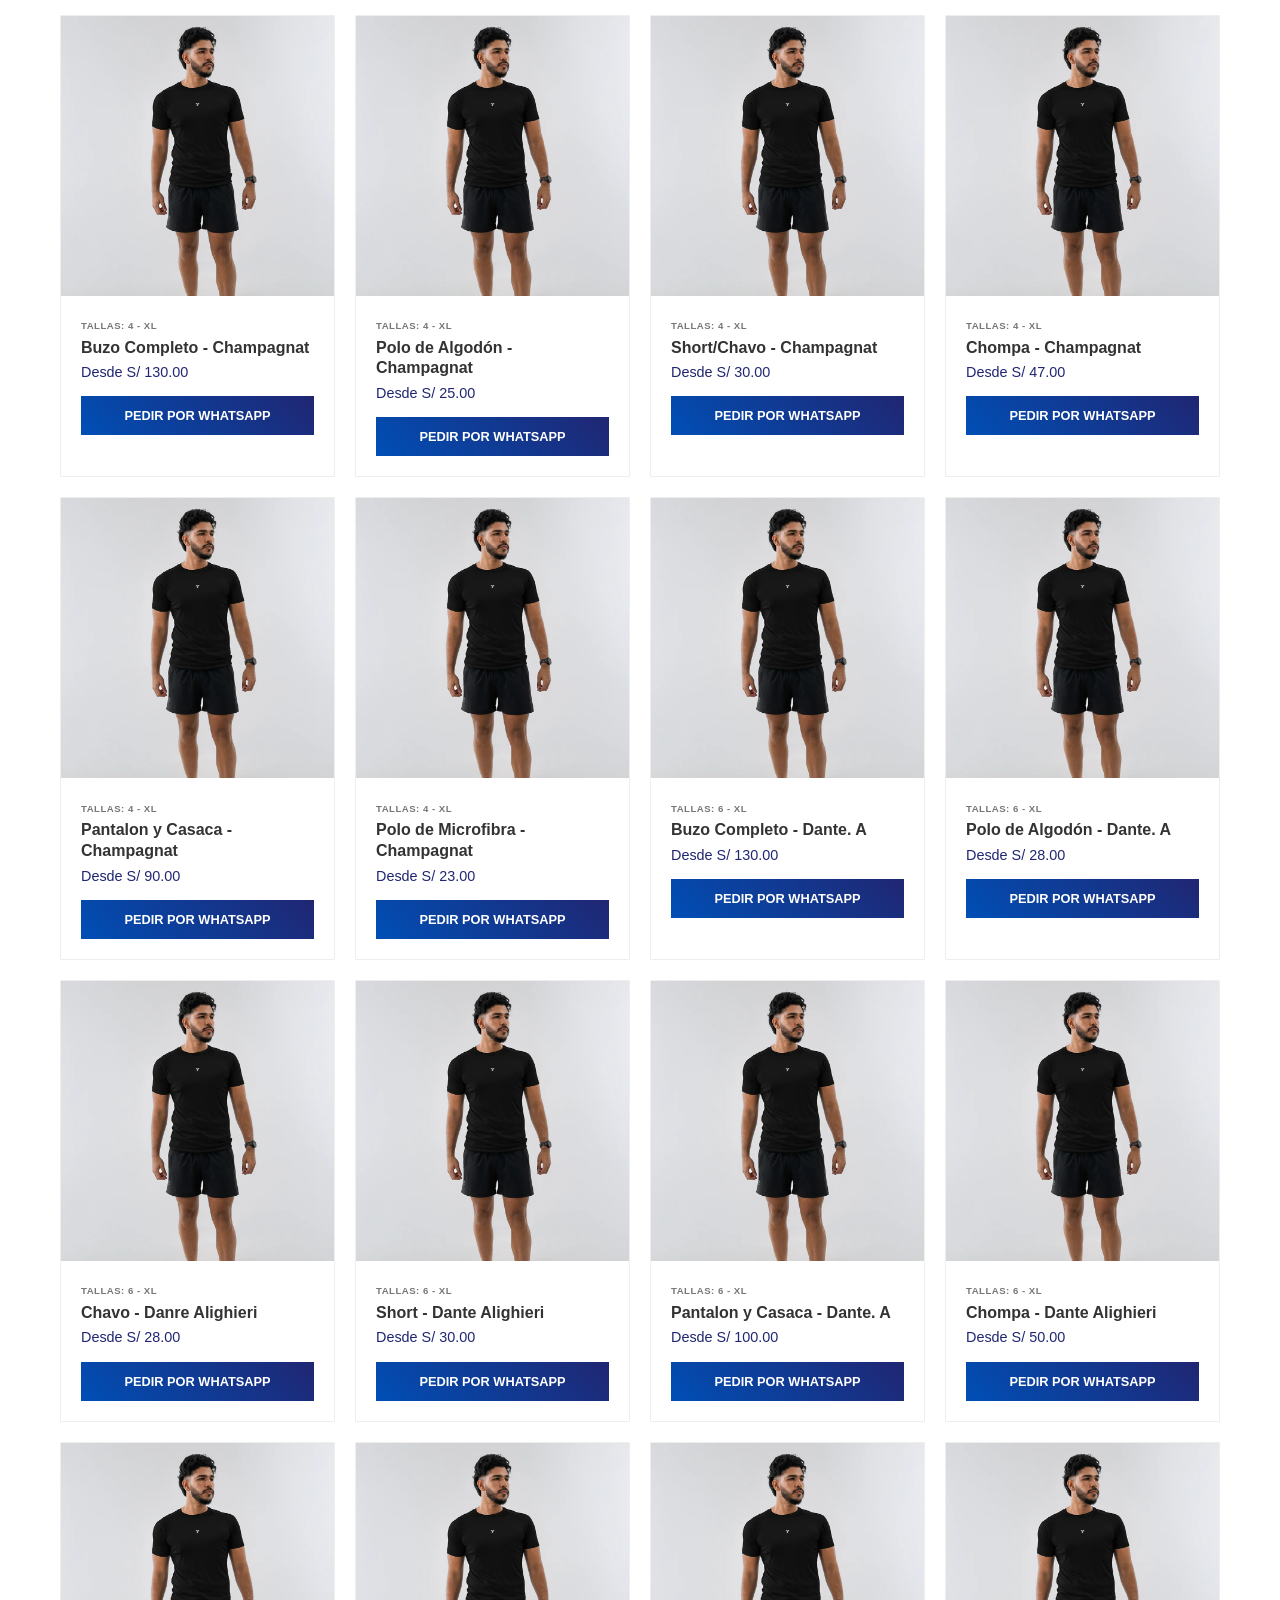
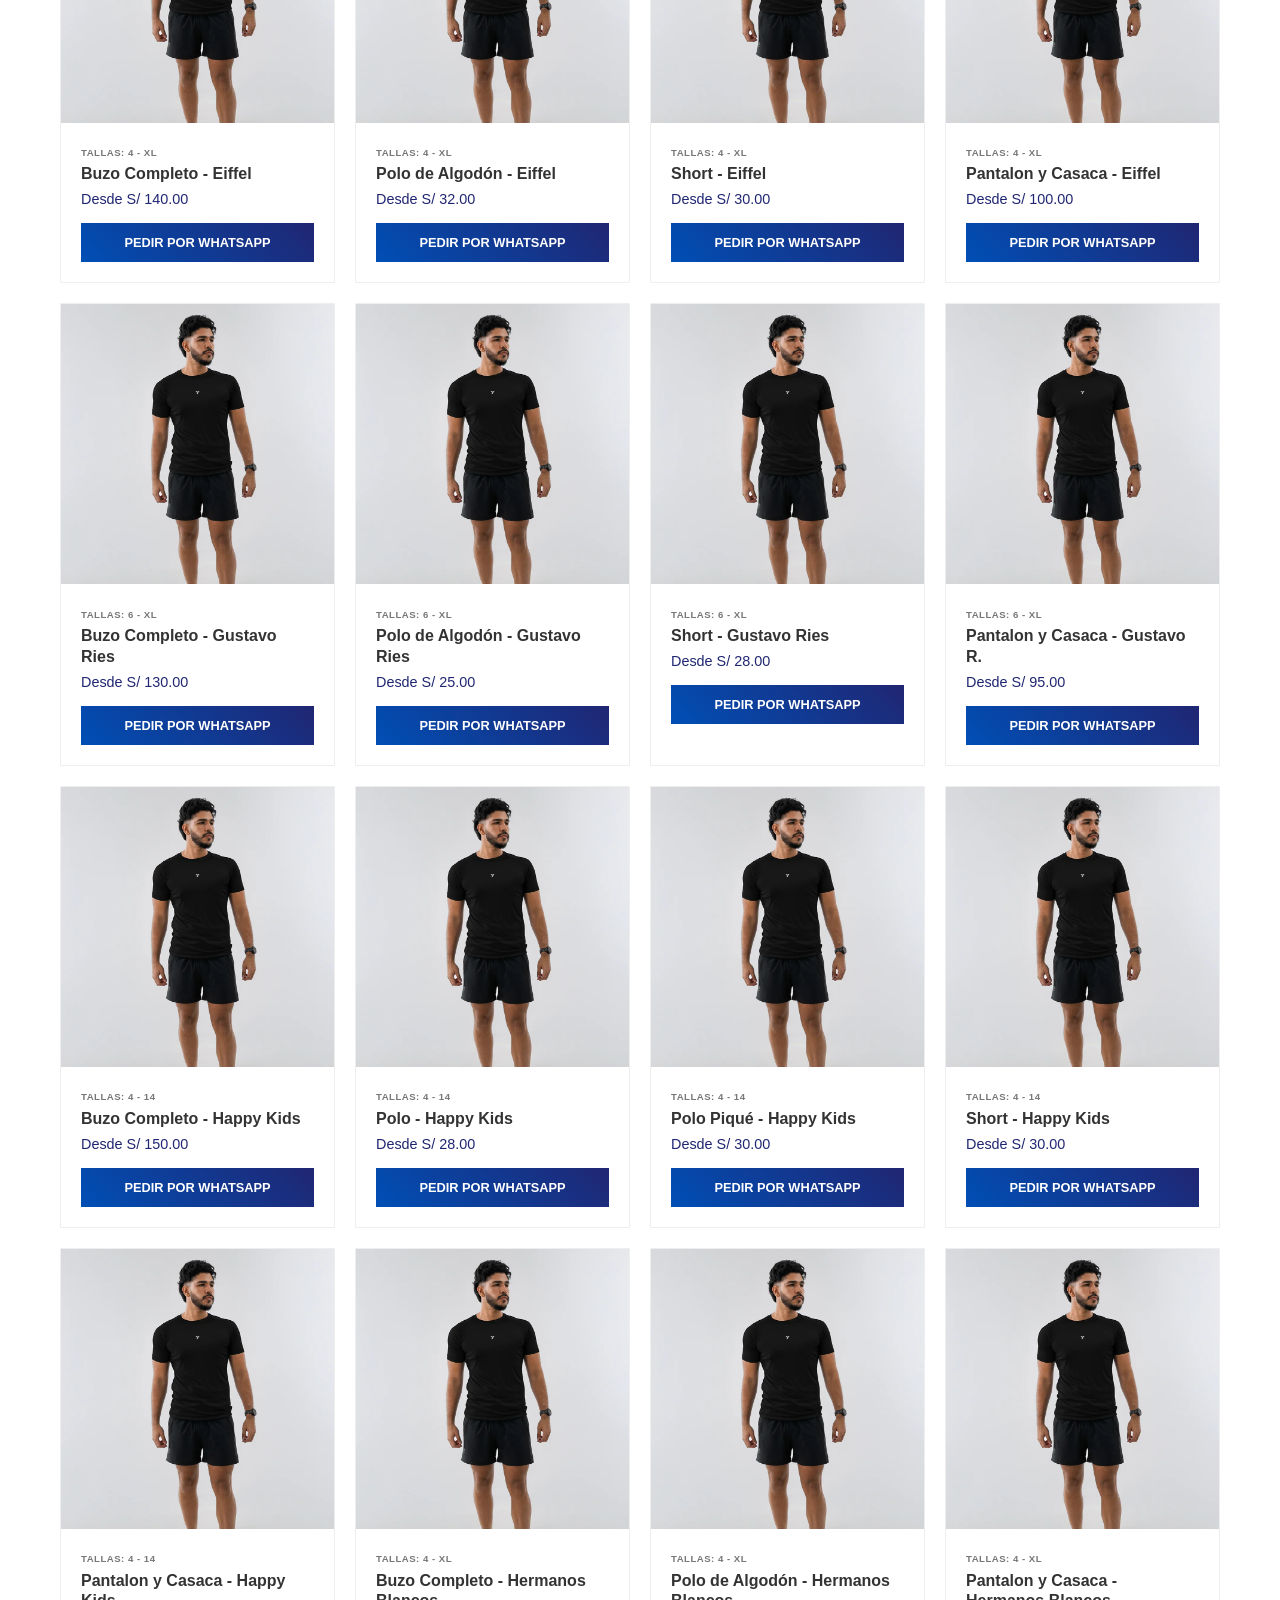
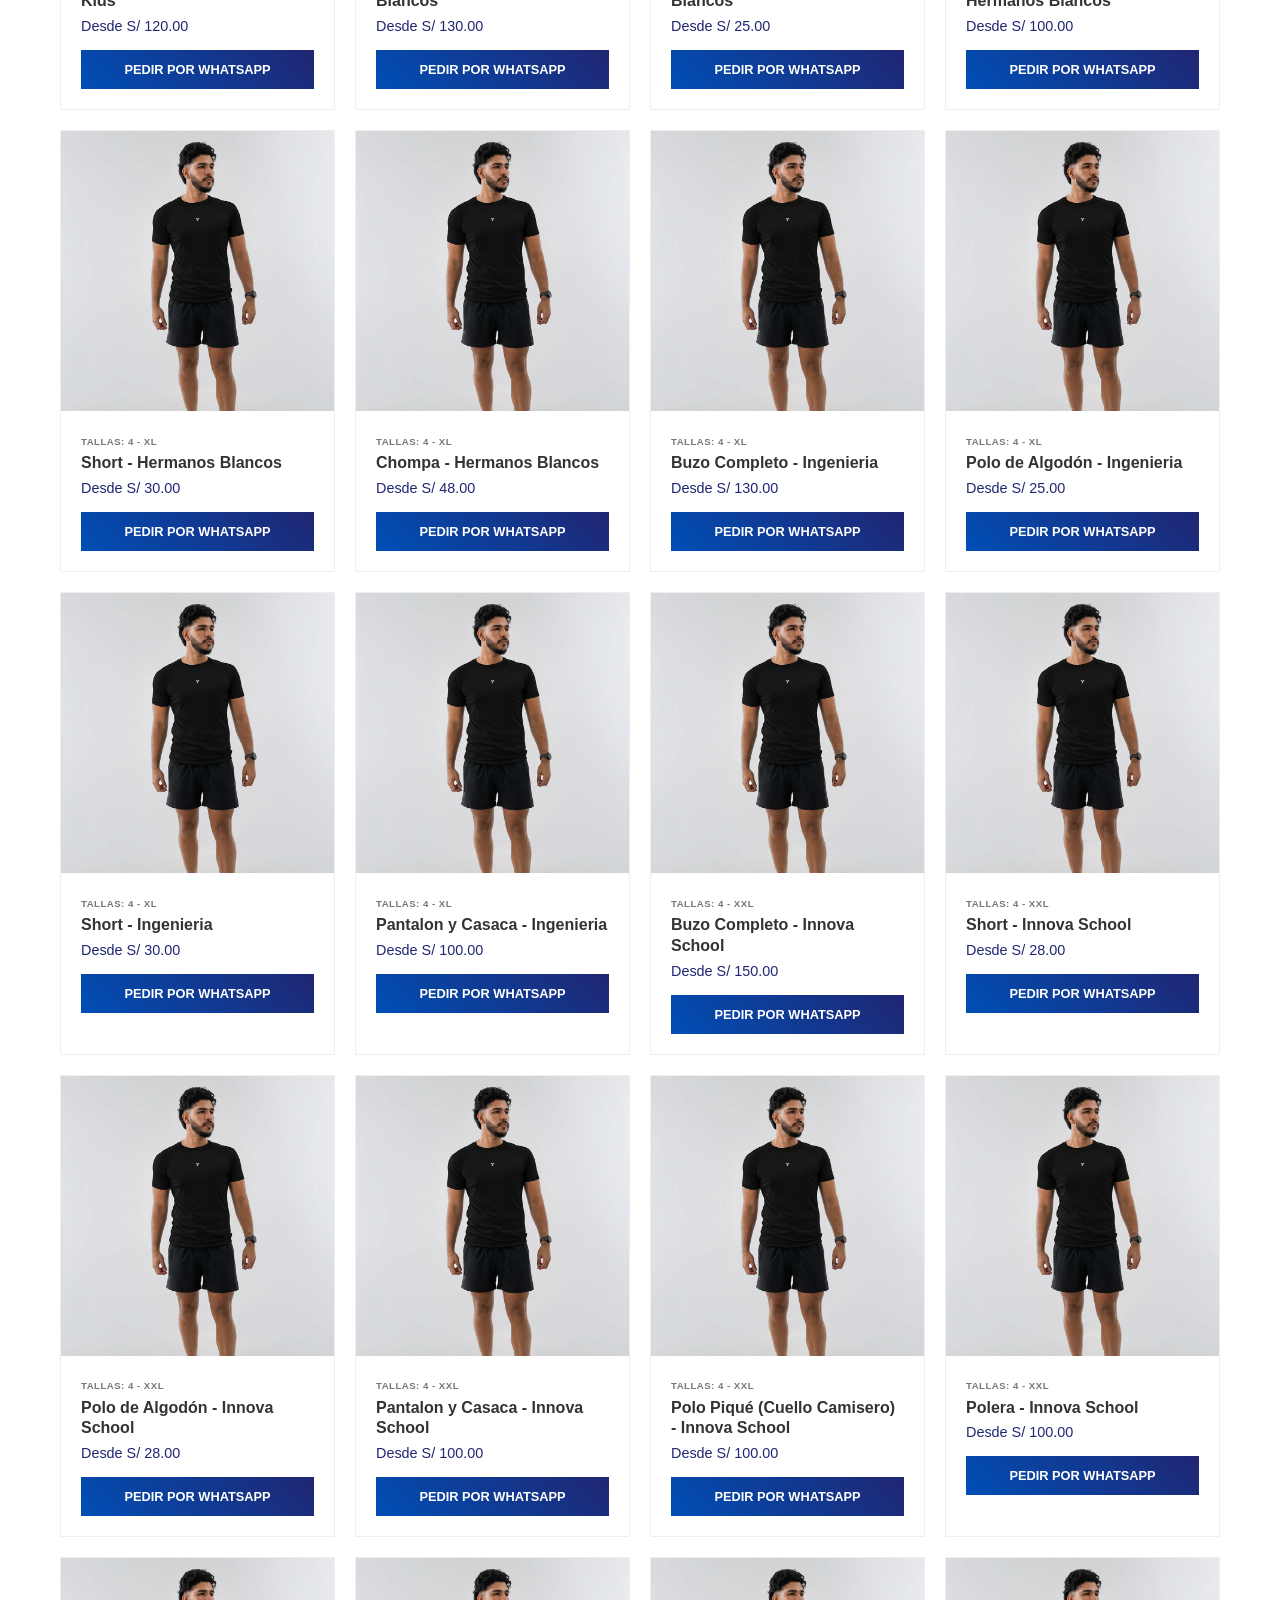
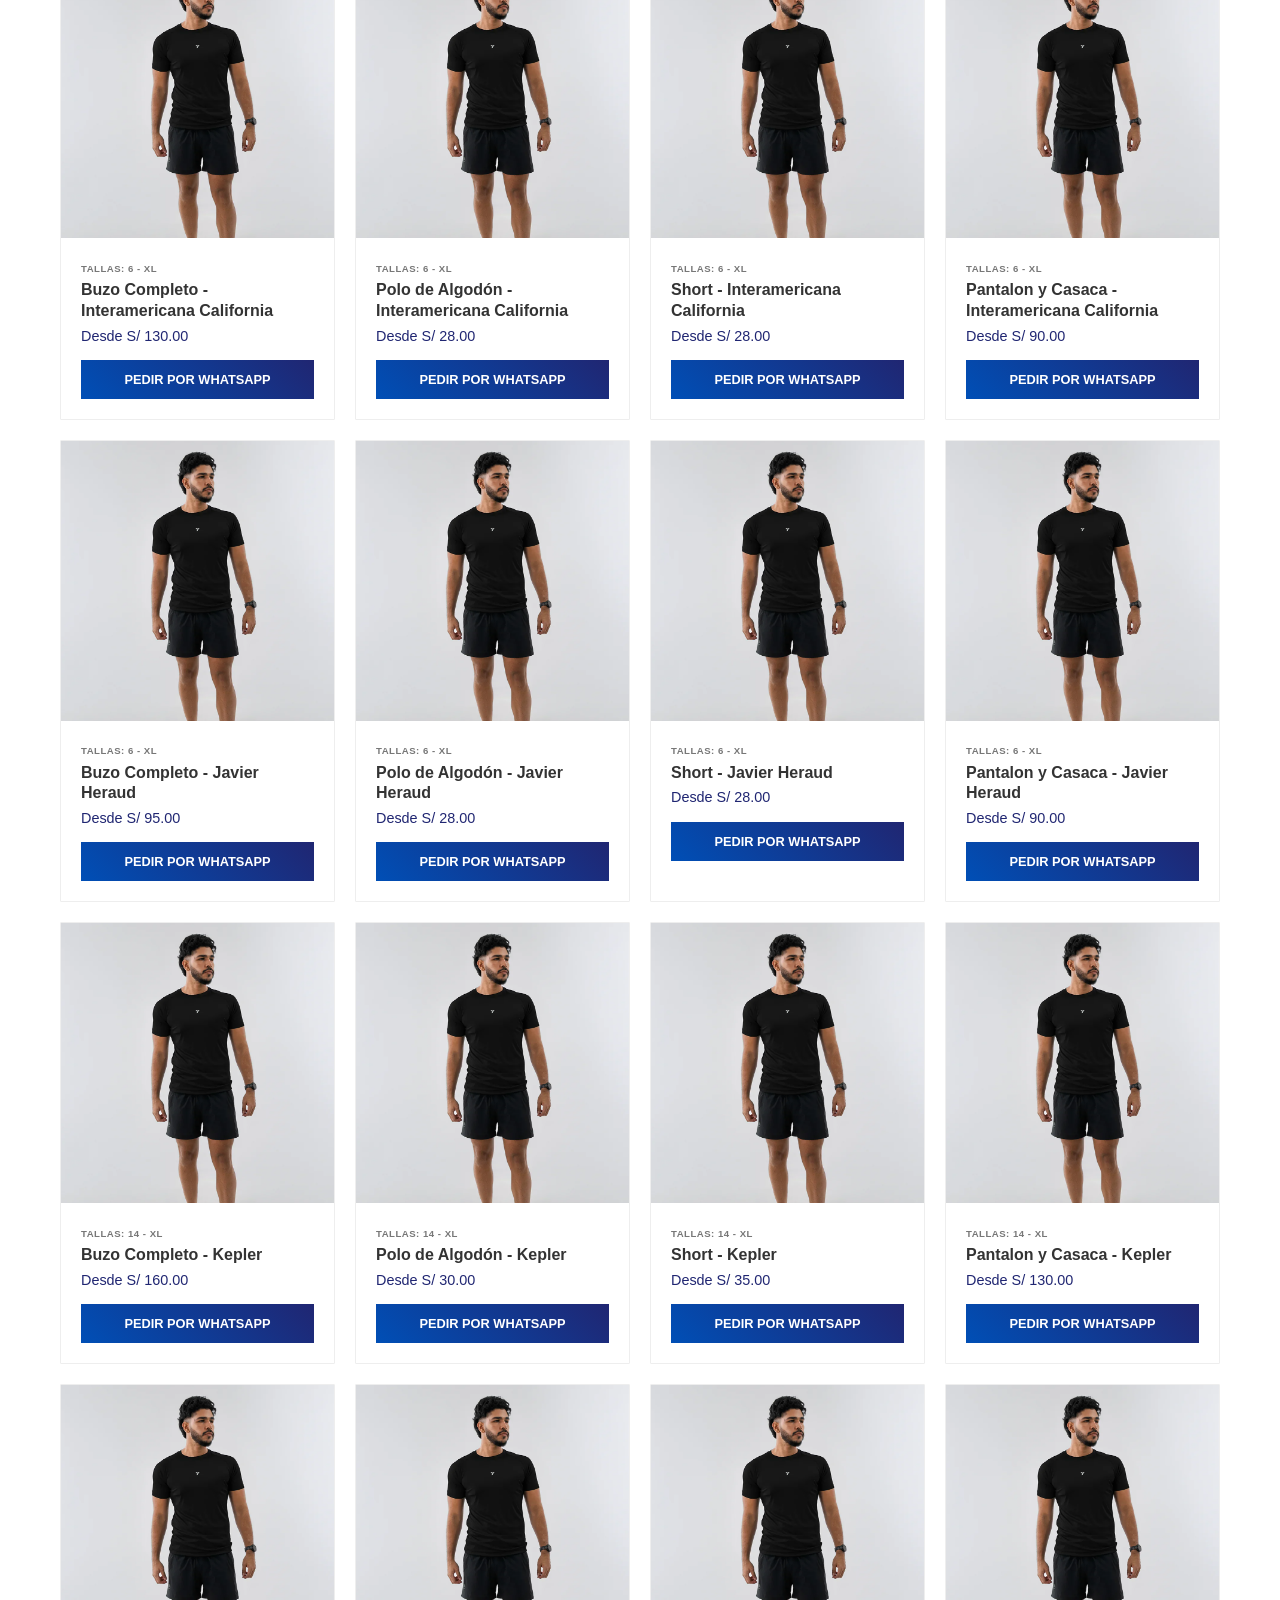
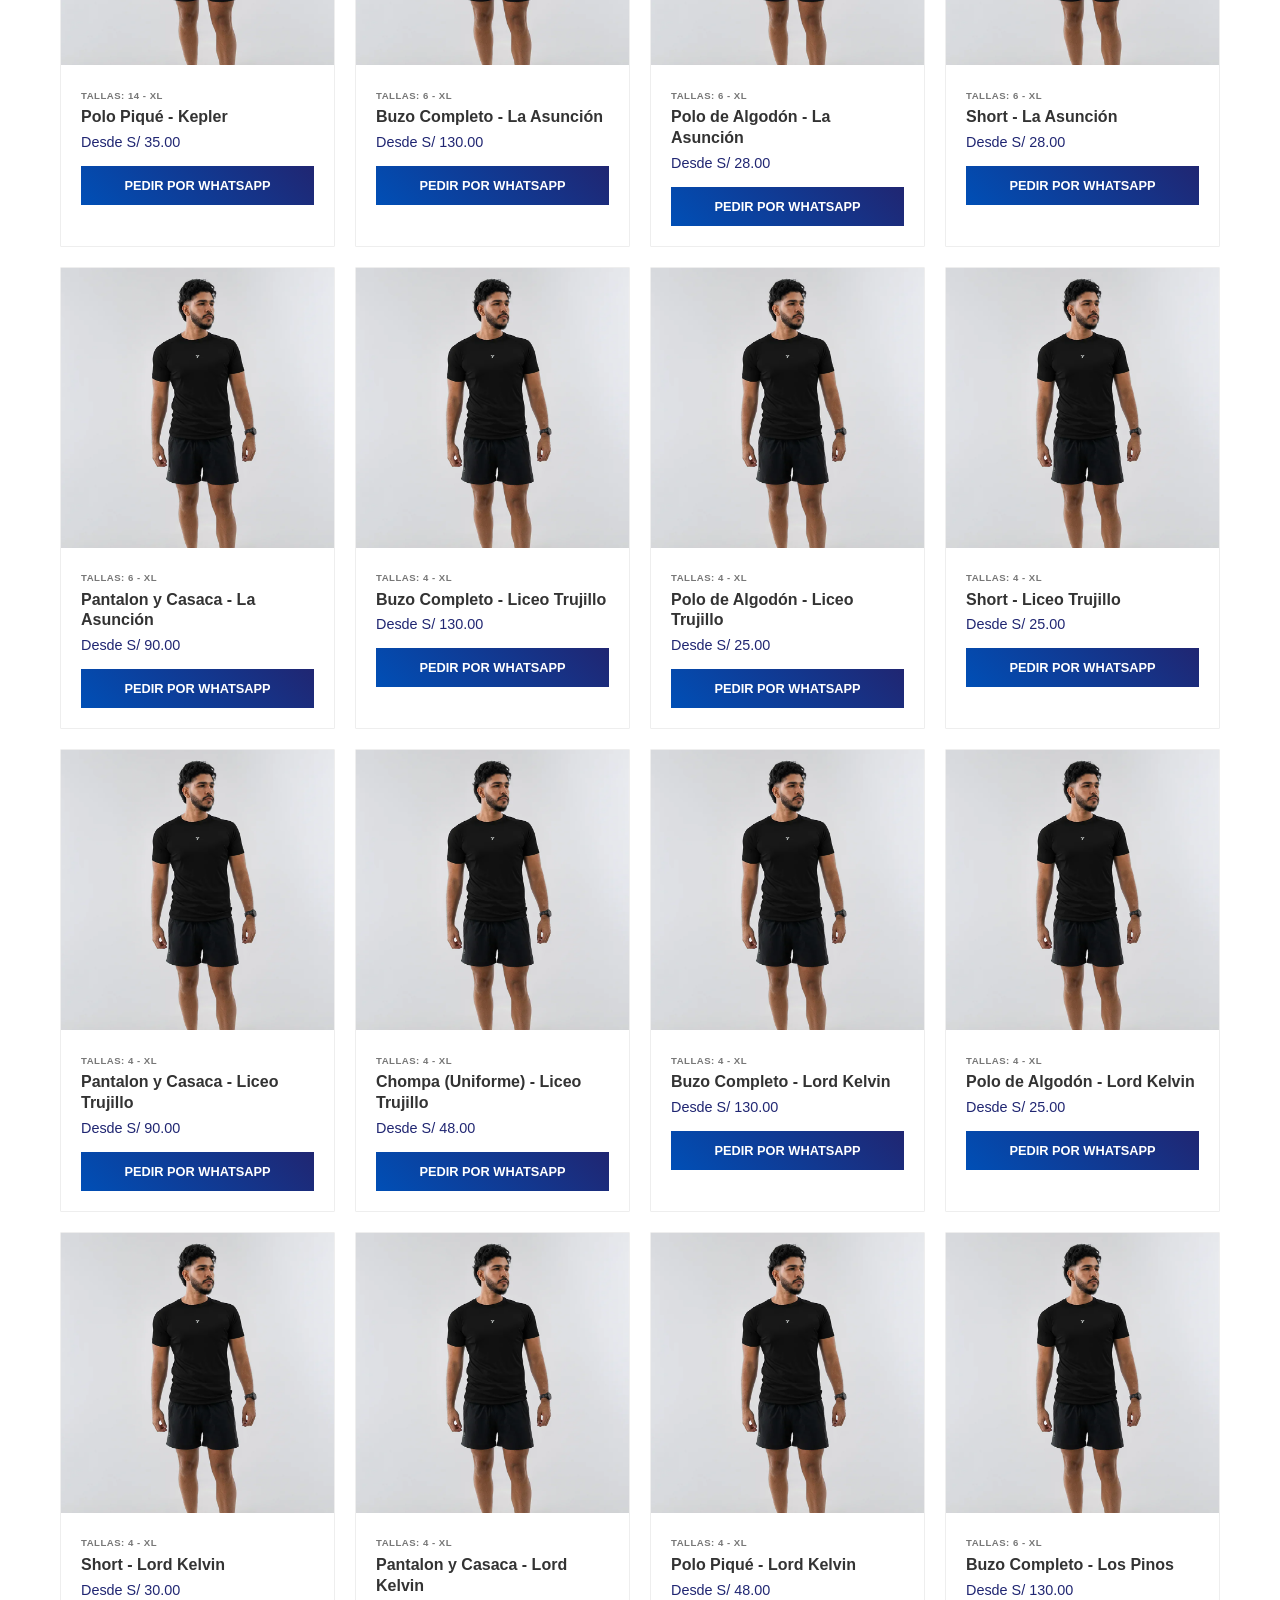
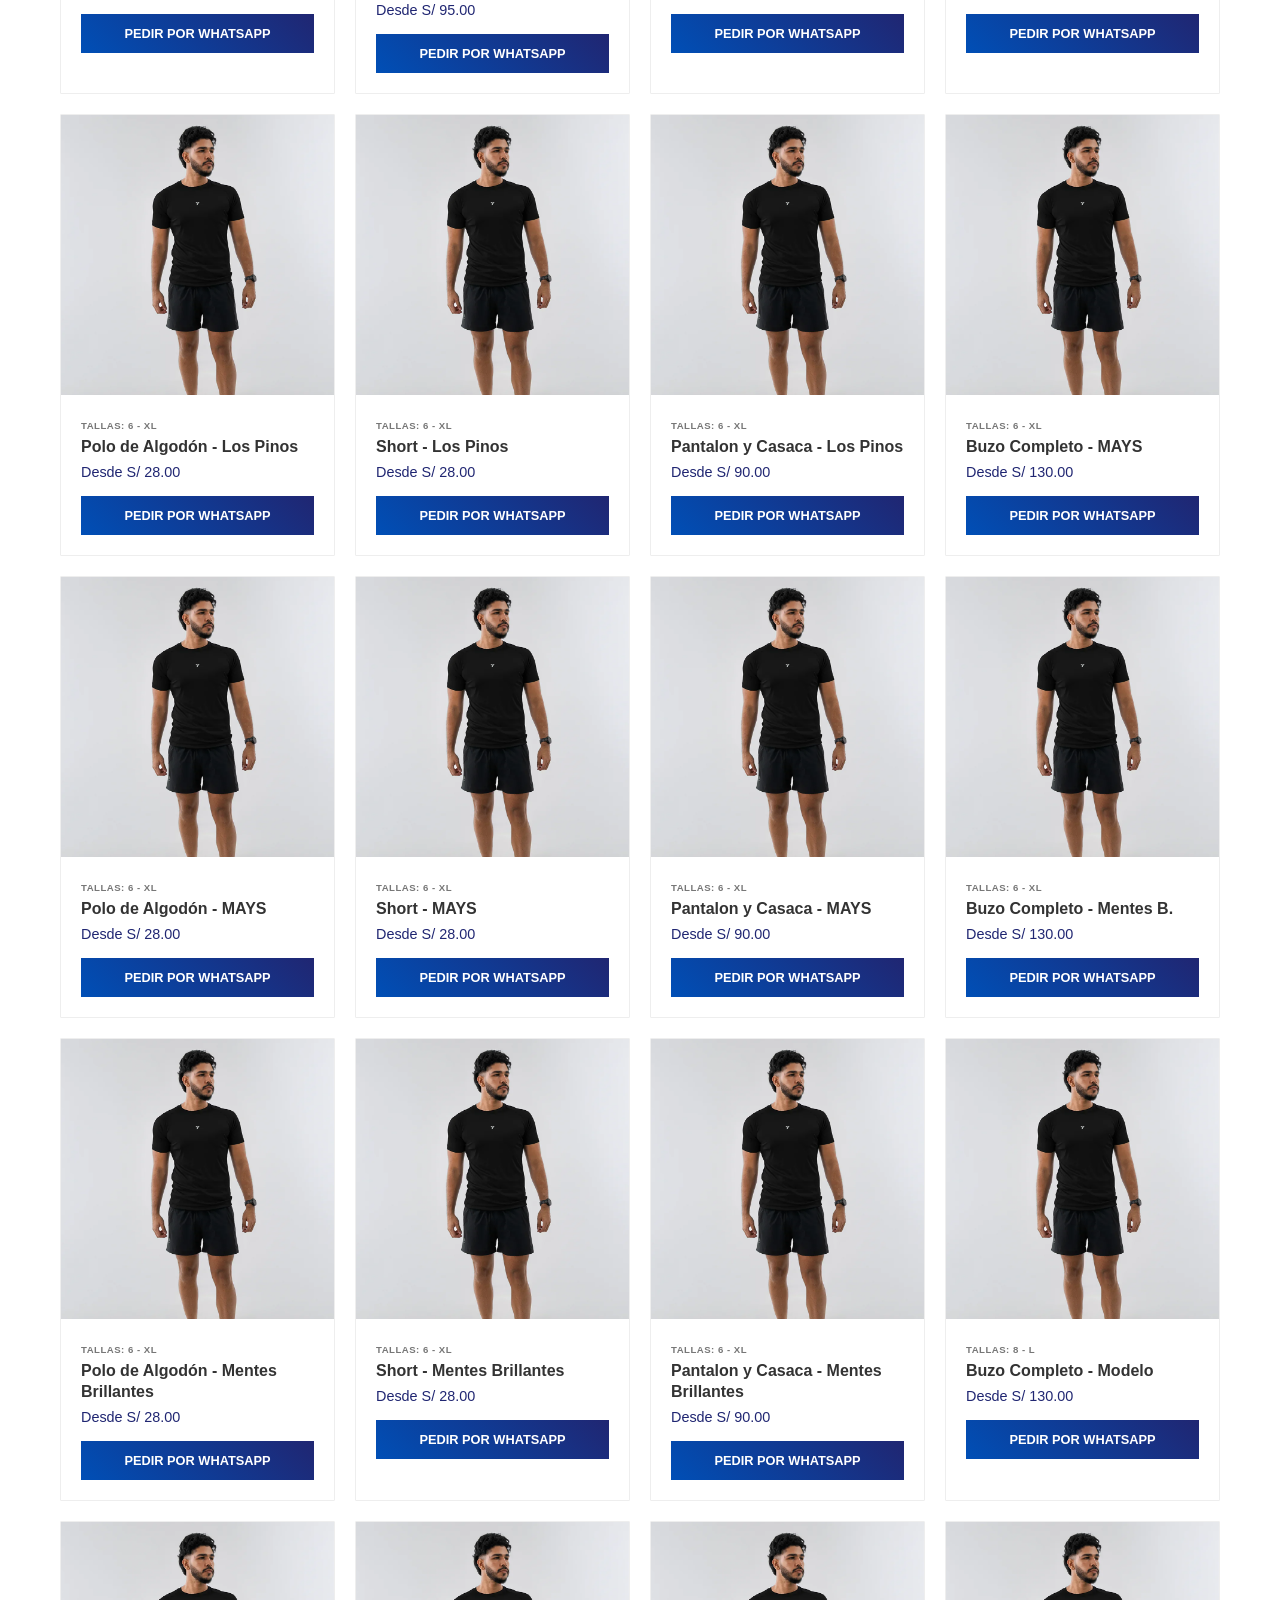
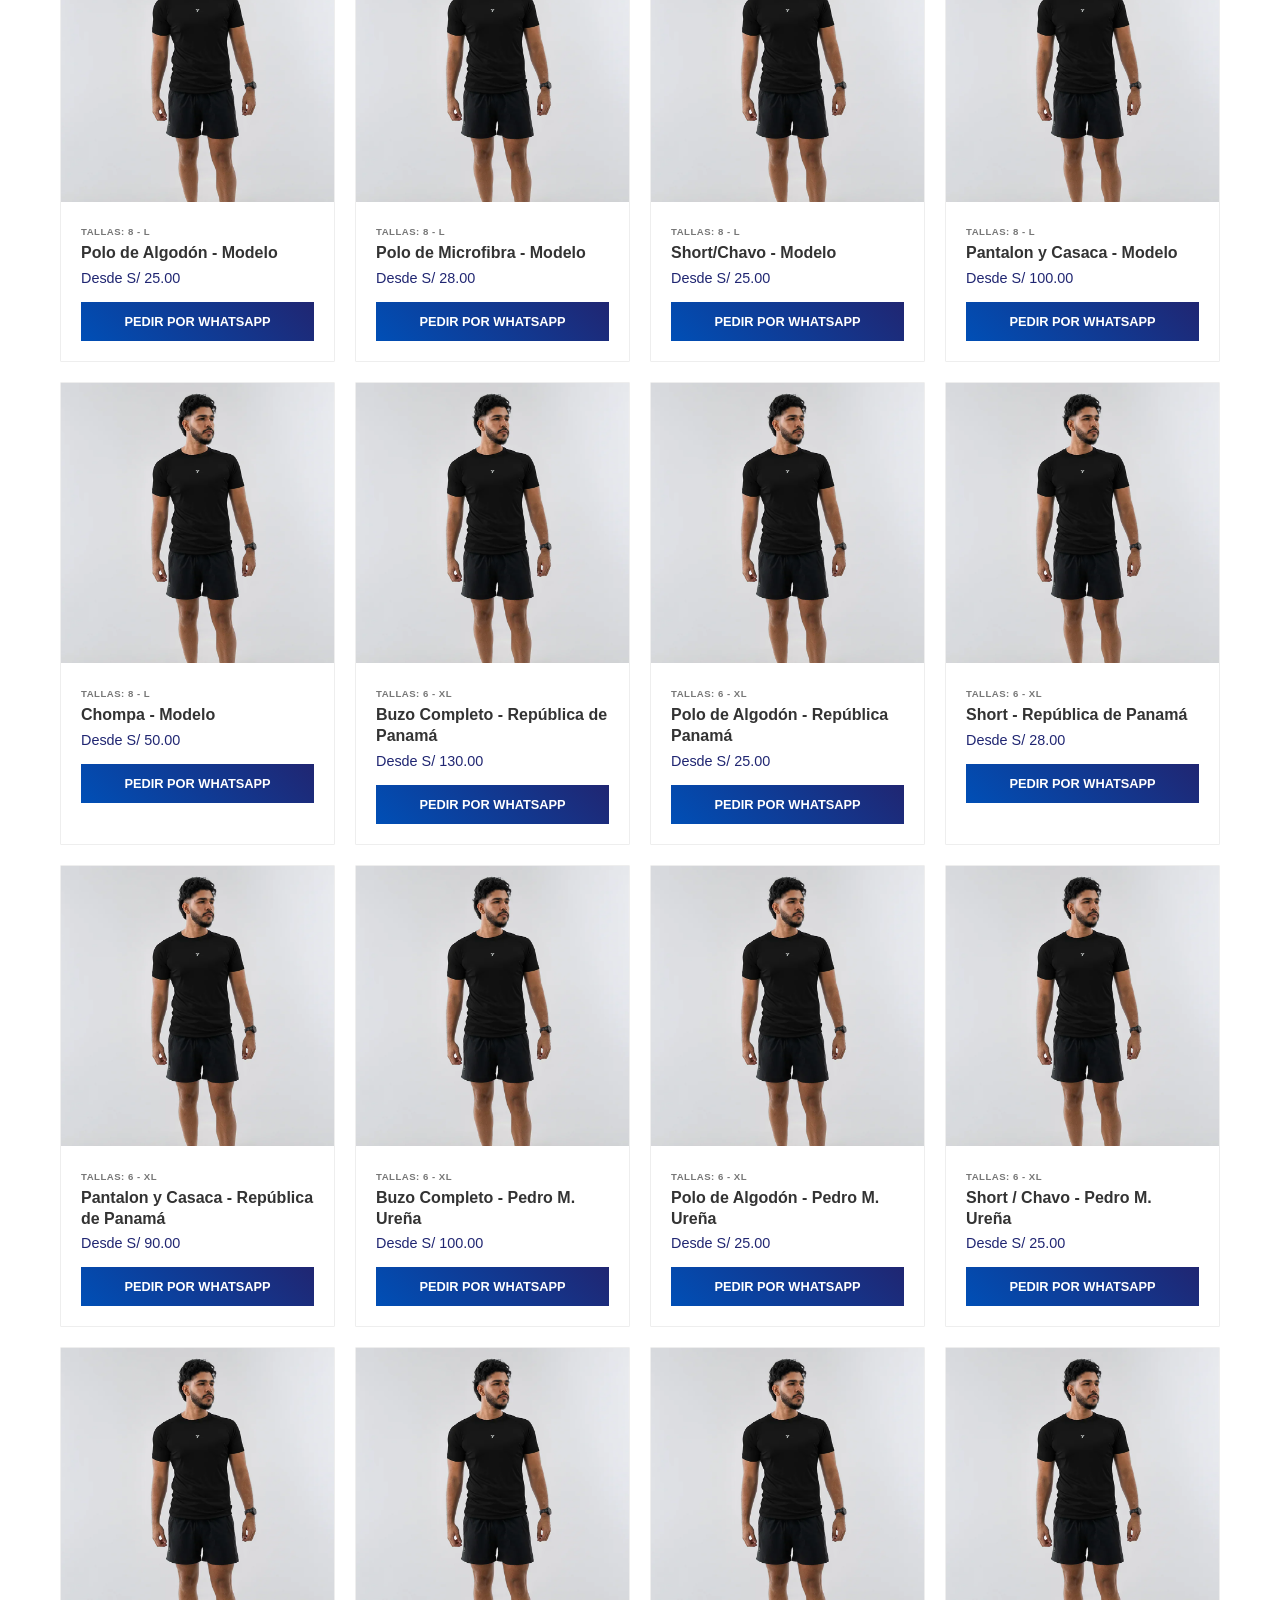
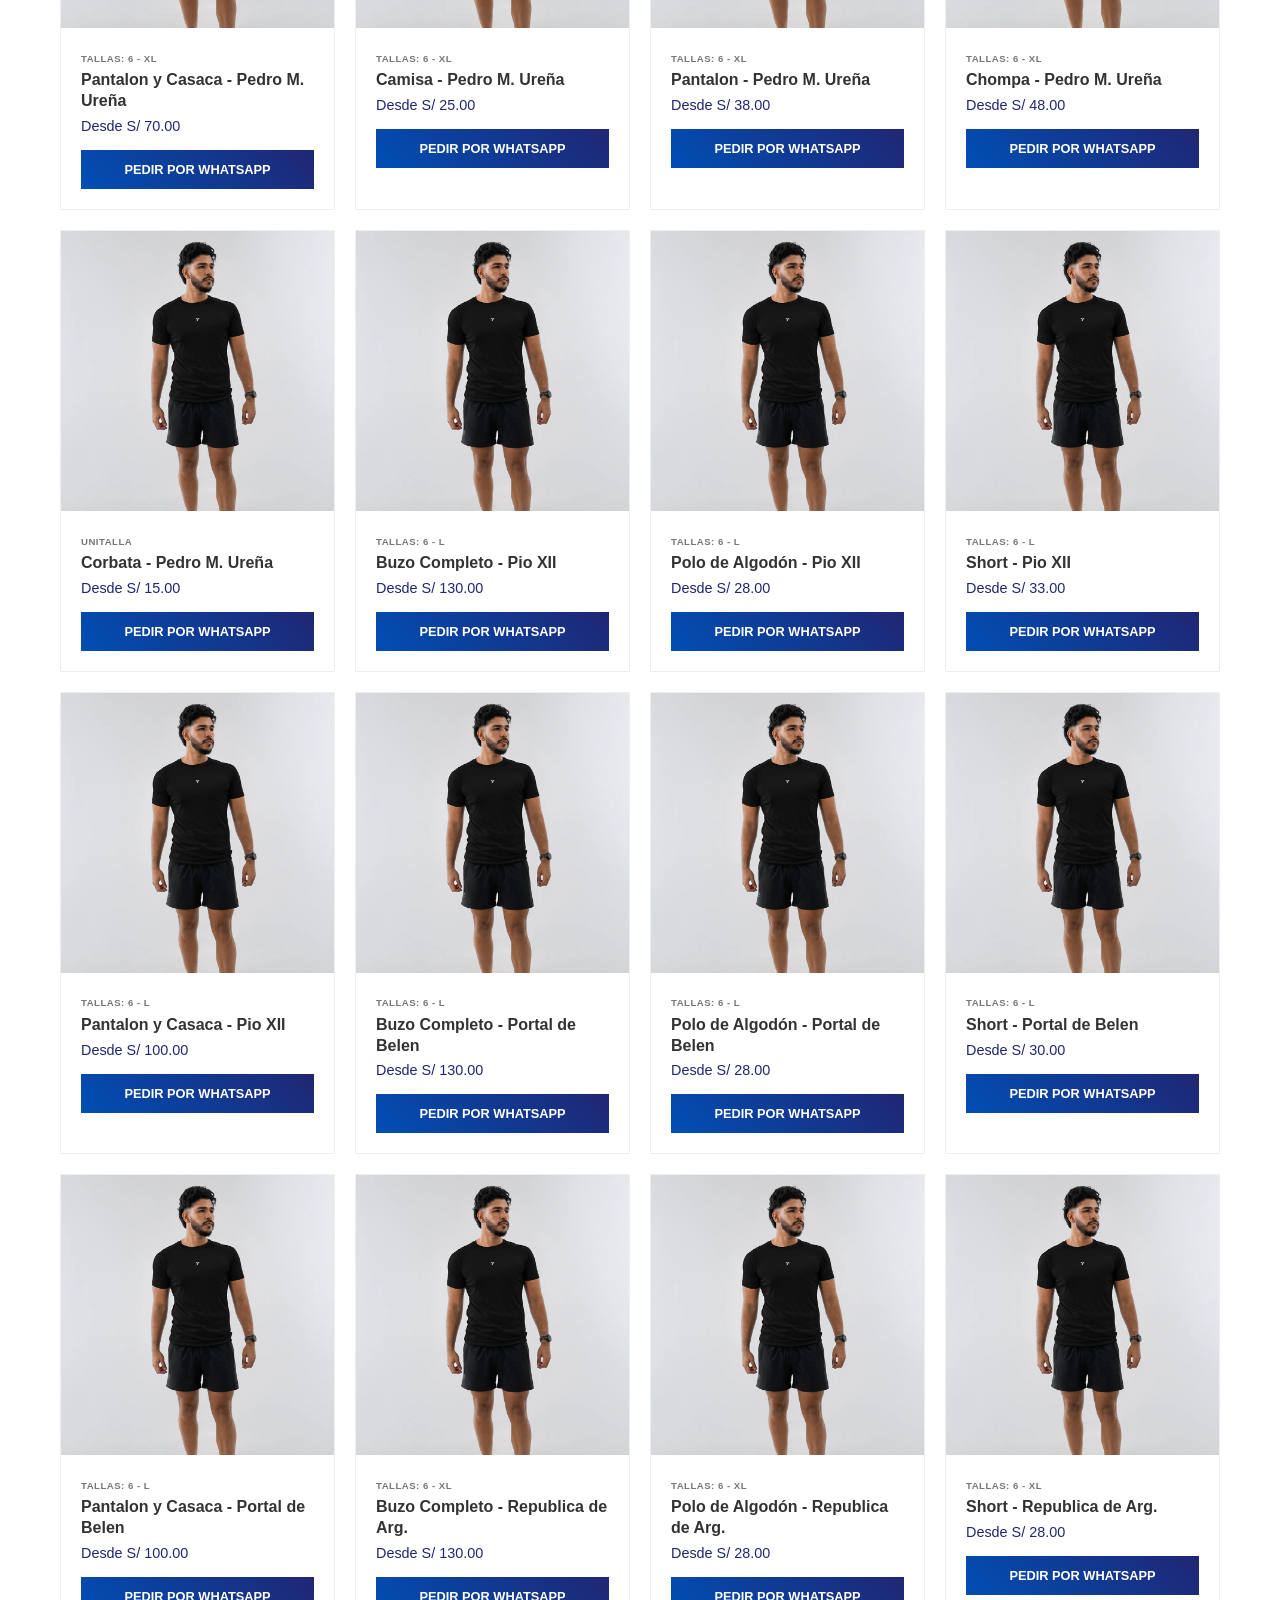
==== commit 858dc6c4: "Add files via upload Prototype" ====
--- a/Buzos.html
+++ b/Buzos.html
@@ -18,7 +18,7 @@
         <nav class="nav-main">
             <div class="nav-left">
                 <a href="index.html" class="logo-container">
-                    <img src="Imagenes/Logo (1).png" alt="Logo Yoly" class="main-logo">
+                    <img src="Imagenes/LogoPrueba.png" alt="Logo Yoly" class="main-logo">
                 </a>
             </div>
 
@@ -27,28 +27,19 @@
                 
                 <li class="dropdown">
                     <a href="#catalogo" class="nav-link dropdown-toggle">
-                        Ropa deportiva <span class="arrow">&gt;</span>
+                        Sport<span class="arrow">&gt;</span>
                     </a>
                     <ul class="dropdown-menu">
                         <li class="back-btn"><span class="arrow">&lt;</span> Volver al menú principal</li>
-                        <li><a href="#">Catálogo 1</a></li>
-                        <li><a href="#">Catálogo 2</a></li>
+                        <li><a href="Sport/olimpiadas.html">Olimpiadas</a></li>
+                        <li><a href="Sport/otros.html">Otras Prendas</a></li>
                     </ul>
                 </li>
                 
                 <li><a href="Buzos.html" class="nav-link active">Buzos</a></li>
                 
-                <li class="dropdown">
-                    <a href="#catalogo" class="nav-link dropdown-toggle">
-                    Ropa Industrial <span class="arrow">&gt;</span>
-                    </a>
-                    <ul class="dropdown-menu">
-                        <li class="back-btn"><span class="arrow">&lt;</span> Volver al menú principal</li>
-                        <li><a href="#">Catálogo 1</a></li>
-                        <li><a href="#">Catálogo 2</a></li>
-                    </ul>
-                </li>
-                <li><a href="cuidado.html" class="nav-link">Contacto</a></li>
+                <li><a href="industrial.html" class="nav-link">Ropa Industrial</a></li>
+                <li><a href="contacto.html" class="nav-link">Contacto</a></li>
             </ul>
 
             <div class="nav-right">
@@ -63,9 +54,9 @@
 
 
     <section class="school-section" id="buzos-colegio">
-        <div class="section-title">
+        <div class="section-title-buzos">
             <h2>Escoge tu colegio</h2>
-            <p>Selecciona tu institución institucional para ver los modelos disponibles</p>
+            <p>Selecciona tu institución educativa para ver los modelos disponibles</p>
         </div>
 
         <div class="school-selector-wrapper">
@@ -73,17 +64,51 @@
             
             <div class="school-carousel" id="schoolCarousel">
                 <div class="school-badge active" data-school="all" onclick="filterSchool('all', this)">Todos los Colegios</div>
-                <div class="school-badge" data-school="san-juan" onclick="filterSchool('san-juan', this)">Colegio San Juan</div>
-                <div class="school-badge" data-school="claretiano" onclick="filterSchool('claretiano', this)">Colegio Claretiano</div>
-                <div class="school-badge" data-school="santa-rosa" onclick="filterSchool('santa-rosa', this)">I.E. Santa Rosa</div>
-                <div class="school-badge" data-school="guadalupe" onclick="filterSchool('guadalupe', this)">Colegio Guadalupe</div>
-                <div class="school-badge" data-school="narvaez" onclick="filterSchool('narvaez', this)">I.E. Rafael Narváez</div>
-                <div class="school-badge" data-school="all" onclick="filterSchool('all', this)">Todos los Colegios</div>
-                <div class="school-badge" data-school="san-juan" onclick="filterSchool('san-juan', this)">Colegio San Juan</div>
-                <div class="school-badge" data-school="claretiano" onclick="filterSchool('claretiano', this)">Colegio Claretiano</div>
-                <div class="school-badge" data-school="santa-rosa" onclick="filterSchool('santa-rosa', this)">I.E. Santa Rosa</div>
-                <div class="school-badge" data-school="guadalupe" onclick="filterSchool('guadalupe', this)">Colegio Guadalupe</div>
-                <div class="school-badge" data-school="narvaez" onclick="filterSchool('narvaez', this)">I.E. Rafael Narváez</div>
+                <div class="school-badge" data-school="alejandro-deustua" onclick="filterSchool('alejandro-deustua', this)">Alejandro Deustua</div>
+                <div class="school-badge" data-school="alfred-nobel" onclick="filterSchool('alfred-nobel', this)">Alfred Nobel</div>
+                <div class="school-badge" data-school="antonio-raimondi" onclick="filterSchool('antonio-raimondi', this)">Antonio Raimondi</div>
+                <div class="school-badge" data-school="cecat" onclick="filterSchool('cecat', this)">Cecat</div>
+                <div class="school-badge" data-school="cesar-vallejo-la-esperanza" onclick="filterSchool('cesar-vallejo-la-esperanza', this)">Cesar Vallejo La Esperanza</div>
+                <div class="school-badge" data-school="cesar-vallejo-palermo" onclick="filterSchool('cesar-vallejo-palermo', this)">Cesar Vallejo Palermo</div>
+                <div class="school-badge" data-school="champagnat" onclick="filterSchool('champagnat', this)">Champagnat</div>
+                <div class="school-badge" data-school="dante" onclick="filterSchool('dante', this)">Dante</div>
+                <div class="school-badge" data-school="eiffel" onclick="filterSchool('eiffel', this)">Eiffel</div>
+                <div class="school-badge" data-school="gustavo-ries" onclick="filterSchool('gustavo-ries', this)">Gustavo Ries</div>
+                <div class="school-badge" data-school="happy-kids" onclick="filterSchool('happy-kids', this)">Happy Kids</div>
+                <div class="school-badge" data-school="hermanos-blanco" onclick="filterSchool('hermanos-blanco', this)">Hermanos Blancos</div>
+                <div class="school-badge" data-school="ingenieria" onclick="filterSchool('ingenieria', this)">Ingenieria</div>
+                <div class="school-badge" data-school="innova-school" onclick="filterSchool('innova-school', this)">Innova School</div>
+                <div class="school-badge" data-school="interamericana" onclick="filterSchool('interamericana', this)">Interamericana</div>
+                <div class="school-badge" data-school="javier-heraud" onclick="filterSchool('javier-heraud', this)">Javier Heraud</div>
+                <div class="school-badge" data-school="kepler" onclick="filterSchool('kepler', this)">Kepler</div>
+                <div class="school-badge" data-school="la-asuncion" onclick="filterSchool('la-asuncion', this)">La Asuncion</div>
+                <div class="school-badge" data-school="liceo-trujillo" onclick="filterSchool('liceo-trujillo', this)">Liceo Trujillo</div>
+                <div class="school-badge" data-school="lord-kelvin" onclick="filterSchool('lord-kelvin', this)">Lord Kelvin</div>
+                <div class="school-badge" data-school="los-pinos" onclick="filterSchool('los-pinos', this)">Los Pinos</div>
+                <div class="school-badge" data-school="mays" onclick="filterSchool('mays', this)">Mays</div>
+                <div class="school-badge" data-school="mentes-brillantes" onclick="filterSchool('mentes-brillantes', this)">Mentes Brillantes</div>
+                <div class="school-badge" data-school="modelo" onclick="filterSchool('modelo', this)">Modelo</div>
+                <div class="school-badge" data-school="panama" onclick="filterSchool('panama', this)">Panama</div>
+                <div class="school-badge" data-school="pedro-m-urena" onclick="filterSchool('pedro-m-urena', this)">Pedro M. Ureña</div>
+                <div class="school-badge" data-school="pio-xii" onclick="filterSchool('pio-xii', this)">Pio Xii</div>
+                <div class="school-badge" data-school="portal-de-belen" onclick="filterSchool('portal-de-belen', this)">Portal De Belen</div>
+                <div class="school-badge" data-school="republica-de-arg" onclick="filterSchool('republica-de-arg', this)">Republica De Arg.</div>
+                <div class="school-badge" data-school="san-gerardo" onclick="filterSchool('san-gerardo', this)">San Gerardo</div>
+                <div class="school-badge" data-school="santisimo-sacramento" onclick="filterSchool('santisimo-sacramento', this)">Santísimo Sacramento</div>
+                <div class="school-badge" data-school="san-jose-obrero" onclick="filterSchool('san-jose-obrero', this)">San Jose Obrero</div>
+                <div class="school-badge" data-school="san-juan" onclick="filterSchool('san-juan', this)">San Juan</div>
+                <div class="school-badge" data-school="san-luis" onclick="filterSchool('san-luis', this)">San Luis</div>
+                <div class="school-badge" data-school="san-marcos" onclick="filterSchool('san-marcos', this)">San Marcos</div>
+                <div class="school-badge" data-school="san-marcos-inicial" onclick="filterSchool('san-marcos-inicial', this)">San Marcos Inicial</div>
+                <div class="school-badge" data-school="santa-maria" onclick="filterSchool('santa-maria', this)">Santa Maria</div>
+                <div class="school-badge" data-school="de-la-esperanza" onclick="filterSchool('de-la-esperanza', this)">De La Esperanza</div>
+                <div class="school-badge" data-school="santa-rosa" onclick="filterSchool('santa-rosa', this)">Santa Rosa</div>
+                <div class="school-badge" data-school="san-vicente" onclick="filterSchool('san-vicente', this)">San Vicente</div>
+                <div class="school-badge" data-school="seminario" onclick="filterSchool('seminario', this)">Seminario</div>
+                <div class="school-badge" data-school="trilce" onclick="filterSchool('trilce', this)">Trilce</div>
+                <div class="school-badge" data-school="virgen-de-la-puerta" onclick="filterSchool('virgen-de-la-puerta', this)">Virgen De La Puerta</div>
+                <div class="school-badge" data-school="nova-school" onclick="filterSchool('nova-school', this)">Nova School</div>
+                <div class="school-badge" data-school="torres-araujo" onclick="filterSchool('torres-araujo', this)">Torres Araujo</div>
             </div>
             
             <button class="school-nav-btn next" onclick="moveSchoolCarousel(1)">&#10095;</button>
@@ -91,62 +116,3184 @@
 
         <div class="school-products-grid" id="schoolProductsGrid">
             
-            <div class="product-card-item school-card" data-school-group="san-juan">
-                <img src="Imagenes/P1.png" alt="Buzo San Juan">
-                <div class="product-info">
-                    <div class="row-1">YOLY | Colegios</div>
-                    <div class="row-2">
-                        <h3>Buzo San Juan</h3>
-                        <span class="price">S/130.00</span>
-                    </div>
-                    <div class="row-3">
-                        <button class="btn-order" onclick="openModal('Buzo Completo - San Juan', 'S/130.00')">Pedir por WhatsApp</button>
-                    </div>
-                </div>
-            </div>
-
-            <div class="product-card-item school-card" data-school-group="claretiano">
-                <img src="Imagenes/P2.jpg" alt="Buzo Claretiano">
-                <div class="product-info">
-                    <div class="row-1">YOLY | Colegios</div>
-                    <div class="row-2">
-                        <h3>Buzo Claretiano</h3>
-                        <span class="price">S/135.00</span>
-                    </div>
-                    <div class="row-3">
-                        <button class="btn-order" onclick="openModal('Buzo Completo - Claretiano', 'S/135.00')">Pedir por WhatsApp</button>
-                    </div>
-                </div>
-            </div>
-
-            <div class="product-card-item school-card" data-school-group="santa-rosa">
-                <img src="Imagenes/P1.png" alt="Buzo Santa Rosa">
-                <div class="product-info">
-                    <div class="row-1">YOLY | Colegios</div>
-                    <div class="row-2">
-                        <h3>Buzo Santa Rosa</h3>
-                        <span class="price">S/125.00</span>
-                    </div>
-                    <div class="row-3">
-                        <button class="btn-order" onclick="openModal('Buzo Completo - Santa Rosa', 'S/125.00')">Pedir por WhatsApp</button>
-                    </div>
-                </div>
-            </div>
-
-            <div class="product-card-item school-card" data-school-group="guadalupe">
-                <img src="Imagenes/P2.jpg" alt="Buzo Guadalupe">
-                <div class="product-info">
-                    <div class="row-1">YOLY | Colegios</div>
-                    <div class="row-2">
-                        <h3>Buzo Guadalupe</h3>
-                        <span class="price">S/140.00</span>
-                    </div>
-                    <div class="row-3">
-                        <button class="btn-order" onclick="openModal('Buzo Completo - Guadalupe', 'S/140.00')">Pedir por WhatsApp</button>
-                    </div>
-                </div>
-            </div>
-
+            <div class="school-card" data-school-group="alejandro-deustua">
+                <div class="school-card-img-container">
+                    <img src="Imagenes/Buzos/AD-Buzo.png" alt="Buzo Escolar">
+                </div>
+                
+                <div class="school-card-info">
+                    <span class="product-size">Tallas: 8 - L</span>
+                    
+                    <h3>Buzo Completo - Alejandro Deustua</h3>
+                    
+                    <p class="price">Desde S/ 130.00</p>
+                    
+                    <button class="btn-select" onclick="openModal('Buzo Completo - Alejandro Deustua', 'Desde S/ 130.00')">Pedir por WhatsApp</button>
+                </div>
+            </div>
+
+            <div class="school-card" data-school-group="alejandro-deustua">
+                <div class="school-card-img-container">
+                    <img src="Imagenes/Buzos/AD-Polo.png" alt="Buzo Escolar">
+                </div>
+                
+                <div class="school-card-info">
+                    <span class="product-size">Tallas: 8 - L</span>
+                    
+                    <h3>Polo de Algodón - Alejandro Deustua</h3>
+                    
+                    <p class="price">Desde S/ 28.00</p>
+                    
+                    <button class="btn-select" onclick="openModal('Polo de Algodón - Alejandro Deustua', 'Desde S/ 28.00')">Pedir por WhatsApp</button>
+                </div>
+            </div>
+
+            <div class="school-card" data-school-group="alejandro-deustua">
+                <div class="school-card-img-container">
+                    <img src="Imagenes/Buzos/AD-Short.png" alt="Buzo Escolar">
+                </div>
+                
+                <div class="school-card-info">
+                    <span class="product-size">Tallas: 8 - L</span>
+                    
+                    <h3>Short/Chavo - Alejandro Deustua</h3>
+                    
+                    <p class="price">Desde S/ 28.00</p>
+                    
+                    <button class="btn-select" onclick="openModal('Short/Chavo - Alejandro Deustua', 'Desde S/ 28.00')">Pedir por WhatsApp</button>
+                </div>
+            </div>
+
+            <div class="school-card" data-school-group="alejandro-deustua">
+                <div class="school-card-img-container">
+                    <img src="Imagenes/Buzos/AD-Pantalon.png" alt="Buzo Escolar">
+                </div>
+                
+                <div class="school-card-info">
+                    <span class="product-size">Tallas: 8 - L</span>
+                    
+                    <h3>Pantalon y Casaca - Alejandro Deustua</h3>
+                    
+                    <p class="price">Desde S/ 100.00</p>
+                    
+                    <button class="btn-select" onclick="openModal('Pantalon y Casaca - Alejandro Deustua', 'Desde S/ 100.00')">Pedir por WhatsApp</button>
+                </div>
+            </div>
+
+
+            
+
+
+            <div class="school-card" data-school-group="alfred-nobel">
+                <div class="school-card-img-container">
+                    <img src="Imagenes/Buzos/AN-Buzo.png" alt="Buzo Escolar">
+                </div>
+                
+                <div class="school-card-info">
+                    <span class="product-size">Tallas: 4 - XL</span>
+                    
+                    <h3>Buzo Completo - Colegio Alfred Nobel</h3>
+                    
+                    <p class="price">Desde S/ 130.00</p>
+                    
+                    <button class="btn-select" onclick="openModal('Buzo Completo - Colegio Alfred Nobel', 'Desde S/ 130.00')">Pedir por WhatsApp</button>
+                </div>
+            </div>
+
+            <div class="school-card" data-school-group="alfred-nobel">
+                <div class="school-card-img-container">
+                    <img src="Imagenes/Buzos/AN-Polo.png" alt="Buzo Escolar">
+                </div>
+                
+                <div class="school-card-info">
+                    <span class="product-size">Tallas: 4 - XL</span>
+                    
+                    <h3>Polo de Algodón - Colegio Alfred Nobel</h3>
+                    
+                    <p class="price">Desde S/ 25.00</p>
+                    
+                    <button class="btn-select" onclick="openModal('Polo de Algodón - Colegio Alfred Nobel', 'Desde S/ 25.00')">Pedir por WhatsApp</button>
+                </div>
+            </div>
+
+            <div class="school-card" data-school-group="alfred-nobel">
+                <div class="school-card-img-container">
+                    <img src="Imagenes/Buzos/AN-Short.png" alt="Buzo Escolar">
+                </div>
+                
+                <div class="school-card-info">
+                    <span class="product-size">Tallas: 4 - XL</span>
+                    
+                    <h3>Short/Chavo - Colegio Alfred Nobel</h3>
+                    
+                    <p class="price">Desde S/ 28.00</p>
+                    
+                    <button class="btn-select" onclick="openModal('Short/Chavo - Colegio Alfred Nobel', 'Desde S/ 30.00')">Pedir por WhatsApp</button>
+                </div>
+            </div>
+
+            <div class="school-card" data-school-group="alfred-nobel">
+                <div class="school-card-img-container">
+                    <img src="Imagenes/Buzos/AN-CyP.png" alt="Buzo Escolar">
+                </div>
+                
+                <div class="school-card-info">
+                    <span class="product-size">Tallas: 4 - XL</span>
+                    
+                    <h3>Pantalon y Casaca - Colegio Alfred Nobel</h3>
+                    
+                    <p class="price">Desde S/ 100.00</p>
+                    
+                    <button class="btn-select" onclick="openModal('Pantalon y Casaca - Colegio Alfred Nobel', 'Desde S/ 100.00')">Pedir por WhatsApp</button>
+                </div>
+            </div>
+
+
+
+
+
+            <div class="school-card" data-school-group="cecat">
+                <div class="school-card-img-container">
+                    <img src="Imagenes/Buzos/CE-BUZO.png" alt="Buzo Escolar">
+                </div>
+                
+                <div class="school-card-info">
+                    <span class="product-size">Tallas: 14 - XL</span>
+                    
+                    <h3>Buzo Completo - CECAT</h3>
+                    
+                    <p class="price">Desde S/ 160.00</p>
+                    
+                    <button class="btn-select" onclick="openModal('Buzo Completo - CECAT', 'Desde S/ 160.00')">Pedir por WhatsApp</button>
+                </div>
+            </div>
+
+            <div class="school-card" data-school-group="cecat">
+                <div class="school-card-img-container">
+                    <img src="Imagenes/Buzos/CE-Polo.png" alt="Buzo Escolar">
+                </div>
+                
+                <div class="school-card-info">
+                    <span class="product-size">Tallas: 14 - XL</span>
+                    
+                    <h3>Polo de Algodón - CECAT</h3>
+                    
+                    <p class="price">Desde S/ 32.00</p>
+                    
+                    <button class="btn-select" onclick="openModal('Polo de Algodón - CECAT', 'Desde S/ 32.00')">Pedir por WhatsApp</button>
+                </div>
+            </div>
+
+            <div class="school-card" data-school-group="cecat">
+                <div class="school-card-img-container">
+                    <img src="Imagenes/P1.png" alt="Buzo Escolar">
+                </div>
+                
+                <div class="school-card-info">
+                    <span class="product-size">Tallas: 14 - XL</span>
+                    
+                    <h3>Short/Chavo - CECAT</h3>
+                    
+                    <p class="price">Desde S/ 33.00</p>
+                    
+                    <button class="btn-select" onclick="openModal('Short/Chavo - CECAT', 'Desde S/ 33.00')">Pedir por WhatsApp</button>
+                </div>
+            </div>
+
+            <div class="school-card" data-school-group="cecat">
+                <div class="school-card-img-container">
+                    <img src="Imagenes/Buzos/CE-CyP.png" alt="Buzo Escolar">
+                </div>
+                
+                <div class="school-card-info">
+                    <span class="product-size">Tallas: 14 - XL</span>
+                    
+                    <h3>Pantalon y Casaca - CECAT</h3>
+                    
+                    <p class="price">Desde S/ 120.00</p>
+                    
+                    <button class="btn-select" onclick="openModal('Pantalon y Casaca - CECAT', 'Desde S/ 120.00')">Pedir por WhatsApp</button>
+                </div>
+            </div>
+
+
+
+
+
+            <div class="school-card" data-school-group="cesar-vallejo-la-esperanza">
+                <div class="school-card-img-container">
+                    <img src="Imagenes/P1.png" alt="Buzo Escolar">
+                </div>
+                
+                <div class="school-card-info">
+                    <span class="product-size">Tallas: 6 - XL</span>
+                    
+                    <h3>Buzo Completo - César Vallejo La Esperanza</h3>
+                    
+                    <p class="price">Desde S/ 120.00</p>
+                    
+                    <button class="btn-select" onclick="openModal('Buzo Completo - César Vallejo La Esperanza', 'Desde S/ 120.00')">Pedir por WhatsApp</button>
+                </div>
+            </div>
+
+            <div class="school-card" data-school-group="cesar-vallejo-la-esperanza">
+                <div class="school-card-img-container">
+                    <img src="Imagenes/P1.png" alt="Buzo Escolar">
+                </div>
+                
+                <div class="school-card-info">
+                    <span class="product-size">Tallas: 6 - XL</span>
+                    
+                    <h3>Polo de Algodón - César Vallejo La Esperanza</h3>
+                    
+                    <p class="price">Desde S/ 28.00</p>
+                    
+                    <button class="btn-select" onclick="openModal('Polo de Algodón - César Vallejo La Esperanza', 'Desde S/ 28.00')">Pedir por WhatsApp</button>
+                </div>
+            </div>
+
+            <div class="school-card" data-school-group="cesar-vallejo-la-esperanza">
+                <div class="school-card-img-container">
+                    <img src="Imagenes/P1.png" alt="Buzo Escolar">
+                </div>
+                
+                <div class="school-card-info">
+                    <span class="product-size">Tallas: 6 - XL</span>
+                    
+                    <h3>Short/Chavo - César Vallejo La Esperanza</h3>
+                    
+                    <p class="price">Desde S/ 28.00</p>
+                    
+                    <button class="btn-select" onclick="openModal('Short/Chavo - César Vallejo La Esperanza', 'Desde S/ 28.00')">Pedir por WhatsApp</button>
+                </div>
+            </div>
+
+            <div class="school-card" data-school-group="cesar-vallejo-la-esperanza">
+                <div class="school-card-img-container">
+                    <img src="Imagenes/P1.png" alt="Buzo Escolar">
+                </div>
+                
+                <div class="school-card-info">
+                    <span class="product-size">Tallas: 6 - XL</span>
+                    
+                    <h3>Pantalon y Casaca - César Vallejo La Esperanza</h3>
+                    
+                    <p class="price">Desde S/ 85.00</p>
+                    
+                    <button class="btn-select" onclick="openModal('Pantalon y Casaca - César Vallejo La Esperanza', 'Desde S/ 85.00')">Pedir por WhatsApp</button>
+                </div>
+            </div>
+
+
+
+
+
+            <div class="school-card" data-school-group="cesar-vallejo-palermo">
+                <div class="school-card-img-container">
+                    <img src="Imagenes/P1.png" alt="Buzo Escolar">
+                </div>
+                
+                <div class="school-card-info">
+                    <span class="product-size">Tallas: 6 - L</span>
+                    
+                    <h3>Buzo Completo - César Vallejo Palermo</h3>
+                    
+                    <p class="price">Desde S/ 135.00</p>
+                    
+                    <button class="btn-select" onclick="openModal('Buzo Completo - César Vallejo Palermo', 'Desde S/ 135.00')">Pedir por WhatsApp</button>
+                </div>
+            </div>
+
+            <div class="school-card" data-school-group="cesar-vallejo-palermo">
+                <div class="school-card-img-container">
+                    <img src="Imagenes/P1.png" alt="Buzo Escolar">
+                </div>
+                
+                <div class="school-card-info">
+                    <span class="product-size">Tallas: 6 - L</span>
+                    
+                    <h3>Polo de Algodón - César Vallejo Palermo</h3>
+                    
+                    <p class="price">Desde S/ 28.00</p>
+                    
+                    <button class="btn-select" onclick="openModal('Polo de Algodón - César Vallejo Palermo', 'Desde S/ 28.00')">Pedir por WhatsApp</button>
+                </div>
+            </div>
+
+            <div class="school-card" data-school-group="cesar-vallejo-palermo">
+                <div class="school-card-img-container">
+                    <img src="Imagenes/P1.png" alt="Buzo Escolar">
+                </div>
+                
+                <div class="school-card-info">
+                    <span class="product-size">Tallas: 6 - L</span>
+                    
+                    <h3>Short/Chavo - César Vallejo Palermo</h3>
+                    
+                    <p class="price">Desde S/ 30.00</p>
+                    
+                    <button class="btn-select" onclick="openModal('Short/Chavo - César Vallejo Palermo', 'Desde S/ 30.00')">Pedir por WhatsApp</button>
+                </div>
+            </div>
+
+            <div class="school-card" data-school-group="cesar-vallejo-palermo">
+                <div class="school-card-img-container">
+                    <img src="Imagenes/P1.png" alt="Buzo Escolar">
+                </div>
+                
+                <div class="school-card-info">
+                    <span class="product-size">Tallas: 6 - L</span>
+                    
+                    <h3>Pantalon y Casaca - César Vallejo Palermo</h3>
+                    
+                    <p class="price">Desde S/ 100.00</p>
+                    
+                    <button class="btn-select" onclick="openModal('Pantalon y Casaca - César Vallejo Palermo', 'Desde S/ 100.00')">Pedir por WhatsApp</button>
+                </div>
+            </div>
+
+
+
+
+
+            <div class="school-card" data-school-group="cesar-vallejo-palermo">
+                <div class="school-card-img-container">
+                    <img src="Imagenes/P1.png" alt="Buzo Escolar">
+                </div>
+                
+                <div class="school-card-info">
+                    <span class="product-size">Tallas: 6 - XL</span>
+                    
+                    <h3>Camisa - C.V. Palermo</h3>
+                    
+                    <p class="price">Desde S/ 30.00</p>
+                    
+                    <button class="btn-select" onclick="openModal('Camisa - C.V. Palermo', 'Desde S/ 30.00')">Pedir por WhatsApp</button>
+                </div>
+            </div>
+
+            <div class="school-card" data-school-group="cesar-vallejo-palermo">
+                <div class="school-card-img-container">
+                    <img src="Imagenes/P1.png" alt="Buzo Escolar">
+                </div>
+                
+                <div class="school-card-info">
+                    <span class="product-size">Tallas: 6 - XL</span>
+                    
+                    <h3>Pantalon - C.V. Palermo</h3>
+                    
+                    <p class="price">Desde S/ 50.00</p>
+                    
+                    <button class="btn-select" onclick="openModal('Pantalon - C.V. Palermo', 'Desde S/ 50.00')">Pedir por WhatsApp</button>
+                </div>
+            </div>
+
+            <div class="school-card" data-school-group="cesar-vallejo-palermo">
+                <div class="school-card-img-container">
+                    <img src="Imagenes/P1.png" alt="Buzo Escolar">
+                </div>
+                
+                <div class="school-card-info">
+                    <span class="product-size">Tallas: 6 - XL</span>
+                    
+                    <h3>Chompa - C.V. Palermo</h3>
+                    
+                    <p class="price">Desde S/ 48.00</p>
+                    
+                    <button class="btn-select" onclick="openModal('Chompa - C.V. Palermo', 'Desde S/ 48.00')">Pedir por WhatsApp</button>
+                </div>
+            </div>
+
+            <div class="school-card" data-school-group="cesar-vallejo-palermo">
+                <div class="school-card-img-container">
+                    <img src="Imagenes/P1.png" alt="Buzo Escolar">
+                </div>
+                
+                <div class="school-card-info">
+                    <span class="product-size">Unitalla </span>
+                    
+                    <h3>Corbata - C.V. Palermo</h3>
+                    
+                    <p class="price">Desde S/ 15.00</p>
+                    
+                    <button class="btn-select" onclick="openModal('Corbata - C.V. Palermo', 'Desde S/ 15.00')">Pedir por WhatsApp</button>
+                </div>
+            </div>
+
+
+
+
+
+            <div class="school-card" data-school-group="champagnat">
+                <div class="school-card-img-container">
+                    <img src="Imagenes/P1.png" alt="Buzo Escolar">
+                </div>
+                
+                <div class="school-card-info">
+                    <span class="product-size">Tallas: 4 - XL</span>
+                    
+                    <h3>Buzo Completo - Champagnat</h3>
+                    
+                    <p class="price">Desde S/ 130.00</p>
+                    
+                    <button class="btn-select" onclick="openModal('Buzo Completo - Champagnat', 'Desde S/ 130.00')">Pedir por WhatsApp</button>
+                </div>
+            </div>
+
+            <div class="school-card" data-school-group="champagnat">
+                <div class="school-card-img-container">
+                    <img src="Imagenes/P1.png" alt="Buzo Escolar">
+                </div>
+                
+                <div class="school-card-info">
+                    <span class="product-size">Tallas: 4 - XL</span>
+                    
+                    <h3>Polo de Algodón - Champagnat</h3>
+                    
+                    <p class="price">Desde S/ 25.00</p>
+                    
+                    <button class="btn-select" onclick="openModal('Polo de Algodón - Champagnat', 'Desde S/ 25.00')">Pedir por WhatsApp</button>
+                </div>
+            </div>
+
+            <div class="school-card" data-school-group="champagnat">
+                <div class="school-card-img-container">
+                    <img src="Imagenes/P1.png" alt="Buzo Escolar">
+                </div>
+                
+                <div class="school-card-info">
+                    <span class="product-size">Tallas: 4 - XL</span>
+                    
+                    <h3>Short/Chavo - Champagnat</h3>
+                    
+                    <p class="price">Desde S/ 30.00</p>
+                    
+                    <button class="btn-select" onclick="openModal('Short/Chavo - Champagnat', 'Desde S/ 30.00')">Pedir por WhatsApp</button>
+                </div>
+            </div>
+
+             <div class="school-card" data-school-group="cesar-vallejo-palermo">
+                <div class="school-card-img-container">
+                    <img src="Imagenes/P1.png" alt="Buzo Escolar">
+                </div>
+                
+                <div class="school-card-info">
+                    <span class="product-size">Tallas: 4 - XL </span>
+                    
+                    <h3>Chompa - Champagnat</h3>
+                    
+                    <p class="price">Desde S/ 47.00</p>
+                    
+                    <button class="btn-select" onclick="openModal('Pantalon y Casaca - Champagnat', 'Desde S/ 47.00')">Pedir por WhatsApp</button>
+                </div>
+            </div>
+
+            <div class="school-card" data-school-group="cesar-vallejo-palermo">
+                <div class="school-card-img-container">
+                    <img src="Imagenes/P1.png" alt="Buzo Escolar">
+                </div>
+                
+                <div class="school-card-info">
+                    <span class="product-size">Tallas: 4 - XL </span>
+                    
+                    <h3>Pantalon y Casaca - Champagnat</h3>
+                    
+                    <p class="price">Desde S/ 90.00</p>
+                    
+                    <button class="btn-select" onclick="openModal('Pantalon y Casaca - Champagnat', 'Desde S/ 90.00')">Pedir por WhatsApp</button>
+                </div>
+            </div>
+
+            <div class="school-card" data-school-group="champagnat">
+                <div class="school-card-img-container">
+                    <img src="Imagenes/P1.png" alt="Buzo Escolar">
+                </div>
+                
+                <div class="school-card-info">
+                    <span class="product-size">Tallas: 4 - XL</span>
+                    
+                    <h3>Polo de Microfibra - Champagnat</h3>
+                    
+                    <p class="price">Desde S/ 23.00</p>
+                    
+                    <button class="btn-select" onclick="openModal('Polo de Microfibra - Champagnat', 'Desde S/ 23.00')">Pedir por WhatsApp</button>
+                </div>
+            </div>
+
+
+
+
+
+
+            <div class="school-card" data-school-group="dante">
+                <div class="school-card-img-container">
+                    <img src="Imagenes/P1.png" alt="Buzo Escolar">
+                </div>
+                
+                <div class="school-card-info">
+                    <span class="product-size">Tallas: 6 - XL</span>
+                    
+                    <h3>Buzo Completo - Dante. A</h3>
+                    
+                    <p class="price">Desde S/ 130.00</p>
+                    
+                    <button class="btn-select" onclick="openModal('Buzo Completo - Dante Alighieri', 'Desde S/ 130.00')">Pedir por WhatsApp</button>
+                </div>
+            </div>
+
+            <div class="school-card" data-school-group="dante">
+                <div class="school-card-img-container">
+                    <img src="Imagenes/P1.png" alt="Buzo Escolar">
+                </div>
+                
+                <div class="school-card-info">
+                    <span class="product-size">Tallas: 6 - XL</span>
+                    
+                    <h3>Polo de Algodón - Dante. A</h3>
+                    
+                    <p class="price">Desde S/ 28.00</p>
+                    
+                    <button class="btn-select" onclick="openModal('Polo de Algodón - Dante Alighieri', 'Desde S/ 28.00')">Pedir por WhatsApp</button>
+                </div>
+            </div>
+
+            <div class="school-card" data-school-group="dante">
+                <div class="school-card-img-container">
+                    <img src="Imagenes/P1.png" alt="Buzo Escolar">
+                </div>
+                
+                <div class="school-card-info">
+                    <span class="product-size">Tallas: 6 - XL</span>
+                    
+                    <h3>Chavo - Danre Alighieri</h3>
+                    
+                    <p class="price">Desde S/ 28.00</p>
+                    
+                    <button class="btn-select" onclick="openModal('Chavo - Dante Alighieri', 'Desde S/ 28.00')">Pedir por WhatsApp</button>
+                </div>
+            </div>
+
+            <div class="school-card" data-school-group="dante">
+                <div class="school-card-img-container">
+                    <img src="Imagenes/P1.png" alt="Buzo Escolar">
+                </div>
+                
+                <div class="school-card-info">
+                    <span class="product-size">Tallas: 6 - XL</span>
+                    
+                    <h3>Short - Dante Alighieri</h3>
+                    
+                    <p class="price">Desde S/ 30.00</p>
+                    
+                    <button class="btn-select" onclick="openModal('Short - Dante Alighieri', 'Desde S/ 30.00')">Pedir por WhatsApp</button>
+                </div>
+            </div>
+
+            <div class="school-card" data-school-group="dante">
+                <div class="school-card-img-container">
+                    <img src="Imagenes/P1.png" alt="Buzo Escolar">
+                </div>
+                
+                <div class="school-card-info">
+                    <span class="product-size">Tallas: 6 - XL</span>
+                    
+                    <h3>Pantalon y Casaca - Dante. A</h3>
+                    
+                    <p class="price">Desde S/ 100.00</p>
+                    
+                    <button class="btn-select" onclick="openModal('Pantalon y Casaca - Dante Alighieri', 'Desde S/ 30.00')">Pedir por WhatsApp</button>
+                </div>
+            </div>
+
+            <div class="school-card" data-school-group="dante">
+                <div class="school-card-img-container">
+                    <img src="Imagenes/P1.png" alt="Buzo Escolar">
+                </div>
+                
+                <div class="school-card-info">
+                    <span class="product-size">Tallas: 6 - XL</span>
+                    
+                    <h3>Chompa - Dante Alighieri</h3>
+                    
+                    <p class="price">Desde S/ 50.00</p>
+                    
+                    <button class="btn-select" onclick="openModal('Short - Dante Alighieri', 'Desde S/ 30.00')">Pedir por WhatsApp</button>
+                </div>
+            </div>
+
+
+
+
+
+            <div class="school-card" data-school-group="eiffel">
+                <div class="school-card-img-container">
+                    <img src="Imagenes/P1.png" alt="Buzo Escolar">
+                </div>
+                
+                <div class="school-card-info">
+                    <span class="product-size">Tallas: 4 - XL</span>
+                    
+                    <h3>Buzo Completo - Eiffel</h3>
+                    
+                    <p class="price">Desde S/ 140.00</p>
+                    
+                    <button class="btn-select" onclick="openModal('Buzo Completo - Eiffel', 'Desde S/ 140.00')">Pedir por WhatsApp</button>
+                </div>
+            </div>
+
+            <div class="school-card" data-school-group="eiffel">
+                <div class="school-card-img-container">
+                    <img src="Imagenes/P1.png" alt="Buzo Escolar">
+                </div>
+                
+                <div class="school-card-info">
+                    <span class="product-size">Tallas: 4 - XL</span>
+                    
+                    <h3>Polo de Algodón - Eiffel</h3>
+                    
+                    <p class="price">Desde S/ 32.00</p>
+                    
+                    <button class="btn-select" onclick="openModal('Polo de Algodón - Eiffel', 'Desde S/ 28.00')">Pedir por WhatsApp</button>
+                </div>
+            </div>
+
+            <div class="school-card" data-school-group="eiffel">
+                <div class="school-card-img-container">
+                    <img src="Imagenes/P1.png" alt="Buzo Escolar">
+                </div>
+                
+                <div class="school-card-info">
+                    <span class="product-size">Tallas: 4 - XL</span>
+                    
+                    <h3>Short - Eiffel</h3>
+                    
+                    <p class="price">Desde S/ 30.00</p>
+                    
+                    <button class="btn-select" onclick="openModal('Short - Eiffel', 'Desde S/ 30.00')">Pedir por WhatsApp</button>
+                </div>
+            </div>
+
+            <div class="school-card" data-school-group="eiffel">
+                <div class="school-card-img-container">
+                    <img src="Imagenes/P1.png" alt="Buzo Escolar">
+                </div>
+                
+                <div class="school-card-info">
+                    <span class="product-size">Tallas: 4 - XL</span>
+                    
+                    <h3>Pantalon y Casaca - Eiffel</h3>
+                    
+                    <p class="price">Desde S/ 100.00</p>
+                    
+                    <button class="btn-select" onclick="openModal('Pantalon y Casaca - Eiffel', 'Desde S/ 100.00')">Pedir por WhatsApp</button>
+                </div>
+            </div>
+
+
+
+
+
+            <div class="school-card" data-school-group="gustavo-ries">
+                <div class="school-card-img-container">
+                    <img src="Imagenes/P1.png" alt="Buzo Escolar">
+                </div>
+                
+                <div class="school-card-info">
+                    <span class="product-size">Tallas: 6 - XL</span>
+                    
+                    <h3>Buzo Completo - Gustavo Ries</h3>
+                    
+                    <p class="price">Desde S/ 130.00</p>
+                    
+                    <button class="btn-select" onclick="openModal('Buzo Completo - Gustavo Ries', 'Desde S/ 130.00')">Pedir por WhatsApp</button>
+                </div>
+            </div>
+
+            <div class="school-card" data-school-group="gustavo-ries">
+                <div class="school-card-img-container">
+                    <img src="Imagenes/P1.png" alt="Buzo Escolar">
+                </div>
+                
+                <div class="school-card-info">
+                    <span class="product-size">Tallas: 6 - XL</span>
+                    
+                    <h3>Polo de Algodón - Gustavo Ries</h3>
+                    
+                    <p class="price">Desde S/ 25.00</p>
+                    
+                    <button class="btn-select" onclick="openModal('Polo de Algodón - Gustavo Ries', 'Desde S/ 25.00')">Pedir por WhatsApp</button>
+                </div>
+            </div>
+
+            <div class="school-card" data-school-group="gustavo-ries">
+                <div class="school-card-img-container">
+                    <img src="Imagenes/P1.png" alt="Buzo Escolar">
+                </div>
+                
+                <div class="school-card-info">
+                    <span class="product-size">Tallas: 6 - XL</span>
+                    
+                    <h3>Short - Gustavo Ries</h3>
+                    
+                    <p class="price">Desde S/ 28.00</p>
+                    
+                    <button class="btn-select" onclick="openModal('Short - Gustavo Ries', 'Desde S/ 28.00')">Pedir por WhatsApp</button>
+                </div>
+            </div>
+
+            <div class="school-card" data-school-group="gustavo-ries">
+                <div class="school-card-img-container">
+                    <img src="Imagenes/P1.png" alt="Buzo Escolar">
+                </div>
+                
+                <div class="school-card-info">
+                    <span class="product-size">Tallas: 6 - XL</span>
+                    
+                    <h3>Pantalon y Casaca - Gustavo R.</h3>
+                    
+                    <p class="price">Desde S/ 95.00</p>
+                    
+                    <button class="btn-select" onclick="openModal('Pantalon y Casaca - Gustavo Ries', 'Desde S/ 95.00')">Pedir por WhatsApp</button>
+                </div>
+            </div>
+
+
+
+
+
+            <div class="school-card" data-school-group="happy-kids">
+                <div class="school-card-img-container">
+                    <img src="Imagenes/P1.png" alt="Buzo Escolar">
+                </div>
+                
+                <div class="school-card-info">
+                    <span class="product-size">Tallas: 4 - 14</span>
+                    
+                    <h3>Buzo Completo - Happy Kids</h3>
+                    
+                    <p class="price">Desde S/ 150.00</p>
+                    
+                    <button class="btn-select" onclick="openModal('Buzo Completo - Happy Kids', 'Desde S/ 150.00')">Pedir por WhatsApp</button>
+                </div>
+            </div>
+
+            <div class="school-card" data-school-group="happy-kids">
+                <div class="school-card-img-container">
+                    <img src="Imagenes/P1.png" alt="Buzo Escolar">
+                </div>
+                
+                <div class="school-card-info">
+                    <span class="product-size">Tallas: 4 - 14</span>
+                    
+                    <h3>Polo - Happy Kids</h3>
+                    
+                    <p class="price">Desde S/ 28.00</p>
+                    
+                    <button class="btn-select" onclick="openModal('Polo - Happy Kids', 'Desde S/ 28.00')">Pedir por WhatsApp</button>
+                </div>
+            </div>
+
+            <div class="school-card" data-school-group="happy-kids">
+                <div class="school-card-img-container">
+                    <img src="Imagenes/P1.png" alt="Buzo Escolar">
+                </div>
+                
+                <div class="school-card-info">
+                    <span class="product-size">Tallas: 4 - 14</span>
+                    
+                    <h3>Polo Piqué - Happy Kids</h3>
+                    
+                    <p class="price">Desde S/ 30.00</p>
+                    
+                    <button class="btn-select" onclick="openModal('Polo Piqué - Happy Kids', 'Desde S/ 30.00')">Pedir por WhatsApp</button>
+                </div>
+            </div>
+
+            <div class="school-card" data-school-group="happy-kids">
+                <div class="school-card-img-container">
+                    <img src="Imagenes/P1.png" alt="Buzo Escolar">
+                </div>
+                
+                <div class="school-card-info">
+                    <span class="product-size">Tallas: 4 - 14</span>
+                    
+                    <h3>Short - Happy Kids</h3>
+                    
+                    <p class="price">Desde S/ 30.00</p>
+                    
+                    <button class="btn-select" onclick="openModal('Short - Happy Kids', 'Desde S/ 30.00')">Pedir por WhatsApp</button>
+                </div>
+            </div>
+
+            <div class="school-card" data-school-group="happy-kids">
+                <div class="school-card-img-container">
+                    <img src="Imagenes/P1.png" alt="Buzo Escolar">
+                </div>
+                
+                <div class="school-card-info">
+                    <span class="product-size">Tallas: 4 - 14</span>
+                    
+                    <h3>Pantalon y Casaca - Happy Kids</h3>
+                    
+                    <p class="price">Desde S/ 120.00</p>
+                    
+                    <button class="btn-select" onclick="openModal('Pantalon y Casaca - Happy Kids', 'Desde S/ 120.00')">Pedir por WhatsApp</button>
+                </div>
+            </div>
+
+
+
+
+
+            <div class="school-card" data-school-group="hermanos-blanco">
+                <div class="school-card-img-container">
+                    <img src="Imagenes/P1.png" alt="Buzo Escolar">
+                </div>
+                
+                <div class="school-card-info">
+                    <span class="product-size">Tallas: 4 - XL</span>
+                    
+                    <h3>Buzo Completo - Hermanos Blancos</h3>
+                    
+                    <p class="price">Desde S/ 130.00</p>
+                    
+                    <button class="btn-select" onclick="openModal('Buzo Completo - Happy Kids', 'Desde S/ 150.00')">Pedir por WhatsApp</button>
+                </div>
+            </div>
+
+            <div class="school-card" data-school-group="hermanos-blanco">
+                <div class="school-card-img-container">
+                    <img src="Imagenes/P1.png" alt="Buzo Escolar">
+                </div>
+                
+                <div class="school-card-info">
+                    <span class="product-size">Tallas: 4 - XL</span>
+                    
+                    <h3>Polo de Algodón - Hermanos Blancos</h3>
+                    
+                    <p class="price">Desde S/ 25.00</p>
+                    
+                    <button class="btn-select" onclick="openModal('Polo - Happy Kids', 'Desde S/ 28.00')">Pedir por WhatsApp</button>
+                </div>
+            </div>
+
+            <div class="school-card" data-school-group="hermanos-blanco">
+                <div class="school-card-img-container">
+                    <img src="Imagenes/P1.png" alt="Buzo Escolar">
+                </div>
+                
+                <div class="school-card-info">
+                    <span class="product-size">Tallas: 4 - XL</span>
+                    
+                    <h3>Pantalon y Casaca - Hermanos Blancos</h3>
+                    
+                    <p class="price">Desde S/ 100.00</p>
+                    
+                    <button class="btn-select" onclick="openModal('Short - Happy Kids', 'Desde S/ 30.00')">Pedir por WhatsApp</button>
+                </div>
+            </div>
+
+            <div class="school-card" data-school-group="hermanos-blanco">
+                <div class="school-card-img-container">
+                    <img src="Imagenes/P1.png" alt="Buzo Escolar">
+                </div>
+                
+                <div class="school-card-info">
+                    <span class="product-size">Tallas: 4 - XL</span>
+                    
+                    <h3>Short - Hermanos Blancos</h3>
+                    
+                    <p class="price">Desde S/ 30.00</p>
+                    
+                    <button class="btn-select" onclick="openModal('Polo Piqué - Happy Kids', 'Desde S/ 30.00')">Pedir por WhatsApp</button>
+                </div>
+            </div>
+
+
+            <div class="school-card" data-school-group="hermanos-blanco">
+                <div class="school-card-img-container">
+                    <img src="Imagenes/P1.png" alt="Buzo Escolar">
+                </div>
+                
+                <div class="school-card-info">
+                    <span class="product-size">Tallas: 4 - XL</span>
+                    
+                    <h3>Chompa - Hermanos Blancos</h3>
+                    
+                    <p class="price">Desde S/ 48.00</p>
+                    
+                    <button class="btn-select" onclick="openModal('Pantalon y Casaca - Happy Kids', 'Desde S/ 120.00')">Pedir por WhatsApp</button>
+                </div>
+            </div>
+
+
+
+
+
+            <div class="school-card" data-school-group="ingenieria">
+                <div class="school-card-img-container">
+                    <img src="Imagenes/P1.png" alt="Buzo Escolar">
+                </div>
+                
+                <div class="school-card-info">
+                    <span class="product-size">Tallas: 4 - XL</span>
+                    
+                    <h3>Buzo Completo - Ingenieria</h3>
+                    
+                    <p class="price">Desde S/ 130.00</p>
+                    
+                    <button class="btn-select" onclick="openModal('Buzo Completo - Ingenieria', 'Desde S/ 130.00')">Pedir por WhatsApp</button>
+                </div>
+            </div>
+
+            <div class="school-card" data-school-group="ingenieria">
+                <div class="school-card-img-container">
+                    <img src="Imagenes/P1.png" alt="Buzo Escolar">
+                </div>
+                
+                <div class="school-card-info">
+                    <span class="product-size">Tallas: 4 - XL</span>
+                    
+                    <h3>Polo de Algodón - Ingenieria</h3>
+                    
+                    <p class="price">Desde S/ 25.00</p>
+                    
+                    <button class="btn-select" onclick="openModal('Polo de Algodón - Ingenieria', 'Desde S/ 25.00')">Pedir por WhatsApp</button>
+                </div>
+            </div>
+
+            <div class="school-card" data-school-group="ingenieria">
+                <div class="school-card-img-container">
+                    <img src="Imagenes/P1.png" alt="Buzo Escolar">
+                </div>
+                
+                <div class="school-card-info">
+                    <span class="product-size">Tallas: 4 - XL</span>
+                    
+                    <h3>Short - Ingenieria</h3>
+                    
+                    <p class="price">Desde S/ 30.00</p>
+                    
+                    <button class="btn-select" onclick="openModal('Short - Ingenieria', 'Desde S/ 30.00')">Pedir por WhatsApp</button>
+                </div>
+            </div>
+
+            <div class="school-card" data-school-group="ingenieria">
+                <div class="school-card-img-container">
+                    <img src="Imagenes/P1.png" alt="Buzo Escolar">
+                </div>
+                
+                <div class="school-card-info">
+                    <span class="product-size">Tallas: 4 - XL</span>
+                    
+                    <h3>Pantalon y Casaca - Ingenieria</h3>
+                    
+                    <p class="price">Desde S/ 100.00</p>
+                    
+                    <button class="btn-select" onclick="openModal('Pantalon y Casaca - Ingenieria', 'Desde S/ 100.00')">Pedir por WhatsApp</button>
+                </div>
+            </div>
+
+
+
+
+
+            <div class="school-card" data-school-group="innova-school">
+                <div class="school-card-img-container">
+                    <img src="Imagenes/P1.png" alt="Buzo Escolar">
+                </div>
+                
+                <div class="school-card-info">
+                    <span class="product-size">Tallas: 4 - XXL</span>
+                    
+                    <h3>Buzo Completo - Innova School</h3>
+                    
+                    <p class="price">Desde S/ 150.00</p>
+                    
+                    <button class="btn-select" onclick="openModal('Buzo Completo - Innova School', 'Desde S/ 150.00')">Pedir por WhatsApp</button>
+                </div>
+            </div>
+
+            <div class="school-card" data-school-group="innova-school">
+                <div class="school-card-img-container">
+                    <img src="Imagenes/P1.png" alt="Buzo Escolar">
+                </div>
+                
+                <div class="school-card-info">
+                    <span class="product-size">Tallas: 4 - XXL</span>
+                    
+                    <h3>Short - Innova School</h3>
+                    
+                    <p class="price">Desde S/ 28.00</p>
+                    
+                    <button class="btn-select" onclick="openModal('Short - Innova School', 'Desde S/ 28.00')">Pedir por WhatsApp</button>
+                </div>
+            </div>
+
+            <div class="school-card" data-school-group="innova-school">
+                <div class="school-card-img-container">
+                    <img src="Imagenes/P1.png" alt="Buzo Escolar">
+                </div>
+                
+                <div class="school-card-info">
+                    <span class="product-size">Tallas: 4 - XXL</span>
+                    
+                    <h3>Polo de Algodón - Innova School</h3>
+                    
+                    <p class="price">Desde S/ 28.00</p>
+                    
+                    <button class="btn-select" onclick="openModal('Polo de Algodón - Innova School', 'Desde S/ 28.00')">Pedir por WhatsApp</button>
+                </div>
+            </div>
+
+            <div class="school-card" data-school-group="innova-school">
+                <div class="school-card-img-container">
+                    <img src="Imagenes/P1.png" alt="Buzo Escolar">
+                </div>
+                
+                <div class="school-card-info">
+                    <span class="product-size">Tallas: 4 - XXL</span>
+                    
+                    <h3>Pantalon y Casaca - Innova School</h3>
+                    
+                    <p class="price">Desde S/ 100.00</p>
+                    
+                    <button class="btn-select" onclick="openModal('Pantalon y Casaca - Innova School', 'Desde S/ 100.00')">Pedir por WhatsApp</button>
+                </div>
+            </div>
+
+            <div class="school-card" data-school-group="innova-school">
+                <div class="school-card-img-container">
+                    <img src="Imagenes/P1.png" alt="Buzo Escolar">
+                </div>
+                
+                <div class="school-card-info">
+                    <span class="product-size">Tallas: 4 - XXL</span>
+                    
+                    <h3>Polo Piqué (Cuello Camisero) - Innova School</h3>
+                    
+                    <p class="price">Desde S/ 100.00</p>
+                    
+                    <button class="btn-select" onclick="openModal('Pantalon y Casaca - Innova School', 'Desde S/ 100.00')">Pedir por WhatsApp</button>
+                </div>
+            </div>
+
+            <div class="school-card" data-school-group="innova-school">
+                <div class="school-card-img-container">
+                    <img src="Imagenes/P1.png" alt="Buzo Escolar">
+                </div>
+                
+                <div class="school-card-info">
+                    <span class="product-size">Tallas: 4 - XXL</span>
+                    
+                    <h3>Polera - Innova School</h3>
+                    
+                    <p class="price">Desde S/ 100.00</p>
+                    
+                    <button class="btn-select" onclick="openModal('Pantalon y Casaca - Innova School', 'Desde S/ 100.00')">Pedir por WhatsApp</button>
+                </div>
+            </div>
+
+
+
+
+
+            <div class="school-card" data-school-group="interamericana">
+                <div class="school-card-img-container">
+                    <img src="Imagenes/P1.png" alt="Buzo Escolar">
+                </div>
+                
+                <div class="school-card-info">
+                    <span class="product-size">Tallas: 6 - XL</span>
+                    
+                    <h3>Buzo Completo - Interamericana California</h3>
+                    
+                    <p class="price">Desde S/ 130.00</p>
+                    
+                    <button class="btn-select" onclick="openModal('Buzo Completo - Interamericana California', 'Desde S/ 130.00')">Pedir por WhatsApp</button>
+                </div>
+            </div>
+
+            <div class="school-card" data-school-group="interamericana">
+                <div class="school-card-img-container">
+                    <img src="Imagenes/P1.png" alt="Buzo Escolar">
+                </div>
+                
+                <div class="school-card-info">
+                    <span class="product-size">Tallas: 6 - XL</span>
+                    
+                    <h3>Polo de Algodón - Interamericana California</h3>
+                    
+                    <p class="price">Desde S/ 28.00</p>
+                    
+                    <button class="btn-select" onclick="openModal('Polo de Algodón- Interamericana California', 'Desde S/ 28.00')">Pedir por WhatsApp</button>
+                </div>
+            </div>
+
+            <div class="school-card" data-school-group="interamericana">
+                <div class="school-card-img-container">
+                    <img src="Imagenes/P1.png" alt="Buzo Escolar">
+                </div>
+                
+                <div class="school-card-info">
+                    <span class="product-size">Tallas: 6 - XL</span>
+                    
+                    <h3>Short - Interamericana California</h3>
+                    
+                    <p class="price">Desde S/ 28.00</p>
+                    
+                    <button class="btn-select" onclick="openModal('Short - Innova School', 'Desde S/ 28.00')">Pedir por WhatsApp</button>
+                </div>
+            </div>
+
+            <div class="school-card" data-school-group="interamericana">
+                <div class="school-card-img-container">
+                    <img src="Imagenes/P1.png" alt="Buzo Escolar">
+                </div>
+                
+                <div class="school-card-info">
+                    <span class="product-size">Tallas: 6 - XL</span>
+                    
+                    <h3>Pantalon y Casaca - Interamericana California</h3>
+                    
+                    <p class="price">Desde S/ 90.00</p>
+                    
+                    <button class="btn-select" onclick="openModal('Pantalon y Casaca - Interamericana California', 'Desde S/ 90.00')">Pedir por WhatsApp</button>
+                </div>
+            </div>
+
+
+
+
+
+            <div class="school-card" data-school-group="javier-heraud">
+                <div class="school-card-img-container">
+                    <img src="Imagenes/P1.png" alt="Buzo Escolar">
+                </div>
+                
+                <div class="school-card-info">
+                    <span class="product-size">Tallas: 6 - XL</span>
+                    
+                    <h3>Buzo Completo -  Javier Heraud</h3>
+                    
+                    <p class="price">Desde S/ 95.00</p>
+                    
+                    <button class="btn-select" onclick="openModal('Buzo Completo - Interamericana California', 'Desde S/ 130.00')">Pedir por WhatsApp</button>
+                </div>
+            </div>
+
+            <div class="school-card" data-school-group="javier-heraud">
+                <div class="school-card-img-container">
+                    <img src="Imagenes/P1.png" alt="Buzo Escolar">
+                </div>
+                
+                <div class="school-card-info">
+                    <span class="product-size">Tallas: 6 - XL</span>
+                    
+                    <h3>Polo de Algodón - Javier Heraud</h3>
+                    
+                    <p class="price">Desde S/ 28.00</p>
+                    
+                    <button class="btn-select" onclick="openModal('Polo de Algodón- Interamericana California', 'Desde S/ 28.00')">Pedir por WhatsApp</button>
+                </div>
+            </div>
+
+            <div class="school-card" data-school-group="javier-heraud">
+                <div class="school-card-img-container">
+                    <img src="Imagenes/P1.png" alt="Buzo Escolar">
+                </div>
+                
+                <div class="school-card-info">
+                    <span class="product-size">Tallas: 6 - XL</span>
+                    
+                    <h3>Short -  Javier Heraud</h3>
+                    
+                    <p class="price">Desde S/ 28.00</p>
+                    
+                    <button class="btn-select" onclick="openModal('Short - Innova School', 'Desde S/ 28.00')">Pedir por WhatsApp</button>
+                </div>
+            </div>
+
+            <div class="school-card" data-school-group="javier-heraud">
+                <div class="school-card-img-container">
+                    <img src="Imagenes/P1.png" alt="Buzo Escolar">
+                </div>
+                
+                <div class="school-card-info">
+                    <span class="product-size">Tallas: 6 - XL</span>
+                    
+                    <h3>Pantalon y Casaca - Javier Heraud</h3>
+                    
+                    <p class="price">Desde S/ 90.00</p>
+                    
+                    <button class="btn-select" onclick="openModal('Pantalon y Casaca - Interamericana California', 'Desde S/ 90.00')">Pedir por WhatsApp</button>
+                </div>
+            </div>
+
+
+
+
+
+            <div class="school-card" data-school-group="kepler">
+                <div class="school-card-img-container">
+                    <img src="Imagenes/P1.png" alt="Buzo Escolar">
+                </div>
+                
+                <div class="school-card-info">
+                    <span class="product-size">Tallas: 14 - XL</span>
+                    
+                    <h3>Buzo Completo - Kepler</h3>
+                    
+                    <p class="price">Desde S/ 160.00</p>
+                    
+                    <button class="btn-select" onclick="openModal('Buzo Completo - Kepler', 'Desde S/ 160.00')">Pedir por WhatsApp</button>
+                </div>
+            </div>
+
+            <div class="school-card" data-school-group="kepler">
+                <div class="school-card-img-container">
+                    <img src="Imagenes/P1.png" alt="Buzo Escolar">
+                </div>
+                
+                <div class="school-card-info">
+                    <span class="product-size">Tallas: 14 - XL</span>
+                    
+                    <h3>Polo de Algodón - Kepler</h3>
+                    
+                    <p class="price">Desde S/ 30.00</p>
+                    
+                    <button class="btn-select" onclick="openModal('Polo de Algodón - Kepler', 'Desde S/ 30.00')">Pedir por WhatsApp</button>
+                </div>
+            </div>
+
+            <div class="school-card" data-school-group="kepler">
+                <div class="school-card-img-container">
+                    <img src="Imagenes/P1.png" alt="Buzo Escolar">
+                </div>
+                
+                <div class="school-card-info">
+                    <span class="product-size">Tallas: 14 - XL</span>
+                    
+                    <h3>Short - Kepler</h3>
+                    
+                    <p class="price">Desde S/ 35.00</p>
+                    
+                    <button class="btn-select" onclick="openModal('Short - Kepler', 'Desde S/ 35.00')">Pedir por WhatsApp</button>
+                </div>
+            </div>
+
+            <div class="school-card" data-school-group="kepler">
+                <div class="school-card-img-container">
+                    <img src="Imagenes/P1.png" alt="Buzo Escolar">
+                </div>
+                
+                <div class="school-card-info">
+                    <span class="product-size">Tallas: 14 - XL</span>
+                    
+                    <h3>Pantalon y Casaca - Kepler</h3>
+                    
+                    <p class="price">Desde S/ 130.00</p>
+                    
+                    <button class="btn-select" onclick="openModal('Pantalon y Casaca - Kepler', 'Desde S/ 130.00')">Pedir por WhatsApp</button>
+                </div>
+            </div>
+
+            <div class="school-card" data-school-group="kepler">
+                <div class="school-card-img-container">
+                    <img src="Imagenes/P1.png" alt="Buzo Escolar">
+                </div>
+                
+                <div class="school-card-info">
+                    <span class="product-size">Tallas: 14 - XL</span>
+                    
+                    <h3>Polo Piqué - Kepler</h3>
+                    
+                    <p class="price">Desde S/ 35.00</p>
+                    
+                    <button class="btn-select" onclick="openModal('Polo Piqué - Kepler', 'Desde S/ 35.00')">Pedir por WhatsApp</button>
+                </div>
+            </div>
+            
+
+
+
+
+            <div class="school-card" data-school-group="la-asuncion">
+                <div class="school-card-img-container">
+                    <img src="Imagenes/P1.png" alt="Buzo Escolar">
+                </div>
+                
+                <div class="school-card-info">
+                    <span class="product-size">Tallas: 6 - XL</span>
+                    
+                    <h3>Buzo Completo - La Asunción</h3>
+                    
+                    <p class="price">Desde S/ 130.00</p>
+                    
+                    <button class="btn-select" onclick="openModal('Buzo Completo - La Asunción', 'Desde S/ 130.00')">Pedir por WhatsApp</button>
+                </div>
+            </div>
+
+            <div class="school-card" data-school-group="la-asuncion">
+                <div class="school-card-img-container">
+                    <img src="Imagenes/P1.png" alt="Buzo Escolar">
+                </div>
+                
+                <div class="school-card-info">
+                    <span class="product-size">Tallas: 6 - XL</span>
+                    
+                    <h3>Polo de Algodón - La Asunción</h3>
+                    
+                    <p class="price">Desde S/ 28.00</p>
+                    
+                    <button class="btn-select" onclick="openModal('Polo de Algodón - La Asunción', 'Desde S/ 28.00')">Pedir por WhatsApp</button>
+                </div>
+            </div>
+
+            <div class="school-card" data-school-group="la-asuncion">
+                <div class="school-card-img-container">
+                    <img src="Imagenes/P1.png" alt="Buzo Escolar">
+                </div>
+                
+                <div class="school-card-info">
+                    <span class="product-size">Tallas: 6 - XL</span>
+                    
+                    <h3>Short - La Asunción</h3>
+                    
+                    <p class="price">Desde S/ 28.00</p>
+                    
+                    <button class="btn-select" onclick="openModal('Short - La Asunción', 'Desde S/ 28.00')">Pedir por WhatsApp</button>
+                </div>
+            </div>
+
+            <div class="school-card" data-school-group="la-asuncion">
+                <div class="school-card-img-container">
+                    <img src="Imagenes/P1.png" alt="Buzo Escolar">
+                </div>
+                
+                <div class="school-card-info">
+                    <span class="product-size">Tallas: 6 - XL</span>
+                    
+                    <h3>Pantalon y Casaca - La Asunción</h3>
+                    
+                    <p class="price">Desde S/ 90.00</p>
+                    
+                    <button class="btn-select" onclick="openModal('Pantalon y Casaca - La Asunción', 'Desde S/ 90.00')">Pedir por WhatsApp</button>
+                </div>
+            </div>
+
+
+
+
+
+            <div class="school-card" data-school-group="liceo-trujillo">
+                <div class="school-card-img-container">
+                    <img src="Imagenes/P1.png" alt="Buzo Escolar">
+                </div>
+                
+                <div class="school-card-info">
+                    <span class="product-size">Tallas: 4 - XL</span>
+                    
+                    <h3>Buzo Completo - Liceo Trujillo</h3>
+                    
+                    <p class="price">Desde S/ 130.00</p>
+                    
+                    <button class="btn-select" onclick="openModal('Buzo Completo - Liceo Trujillo', 'Desde S/ 130.00')">Pedir por WhatsApp</button>
+                </div>
+            </div>
+
+            <div class="school-card" data-school-group="liceo-trujillo">
+                <div class="school-card-img-container">
+                    <img src="Imagenes/P1.png" alt="Buzo Escolar">
+                </div>
+                
+                <div class="school-card-info">
+                    <span class="product-size">Tallas: 4 - XL</span>
+                    
+                    <h3>Polo de Algodón - Liceo Trujillo</h3>
+                    
+                    <p class="price">Desde S/ 25.00</p>
+                    
+                    <button class="btn-select" onclick="openModal('Polo de Algodón - Liceo Trujillo', 'Desde S/ 25.00')">Pedir por WhatsApp</button>
+                </div>
+            </div>
+
+            <div class="school-card" data-school-group="liceo-trujillo">
+                <div class="school-card-img-container">
+                    <img src="Imagenes/P1.png" alt="Buzo Escolar">
+                </div>
+                
+                <div class="school-card-info">
+                    <span class="product-size">Tallas: 4 - XL</span>
+                    
+                    <h3>Short - Liceo Trujillo</h3>
+                    
+                    <p class="price">Desde S/ 25.00</p>
+                    
+                    <button class="btn-select" onclick="openModal('Short - Liceo Trujillo', 'Desde S/ 25.00')">Pedir por WhatsApp</button>
+                </div>
+            </div>
+
+            <div class="school-card" data-school-group="liceo-trujillo">
+                <div class="school-card-img-container">
+                    <img src="Imagenes/P1.png" alt="Buzo Escolar">
+                </div>
+                
+                <div class="school-card-info">
+                    <span class="product-size">Tallas: 4 - XL</span>
+                    
+                    <h3>Pantalon y Casaca - Liceo Trujillo</h3>
+                    
+                    <p class="price">Desde S/ 90.00</p>
+                    
+                    <button class="btn-select" onclick="openModal('Pantalon y Casaca - Liceo Trujillo', 'Desde S/ 90.00')">Pedir por WhatsApp</button>
+                </div>
+            </div>
+
+            <div class="school-card" data-school-group="liceo-trujillo">
+                <div class="school-card-img-container">
+                    <img src="Imagenes/P1.png" alt="Buzo Escolar">
+                </div>
+                
+                <div class="school-card-info">
+                    <span class="product-size">Tallas: 4 - XL</span>
+                    
+                    <h3>Chompa (Uniforme) - Liceo Trujillo</h3>
+                    
+                    <p class="price">Desde S/ 48.00</p>
+                    
+                    <button class="btn-select" onclick="openModal('Pantalon y Casaca - Liceo Trujillo', 'Desde S/ 90.00')">Pedir por WhatsApp</button>
+                </div>
+            </div>
+
+
+
+
+
+            <div class="school-card" data-school-group="lord-kelvin">
+                <div class="school-card-img-container">
+                    <img src="Imagenes/P1.png" alt="Buzo Escolar">
+                </div>
+                
+                <div class="school-card-info">
+                    <span class="product-size">Tallas: 4 - XL</span>
+                    
+                    <h3>Buzo Completo - Lord Kelvin</h3>
+                    
+                    <p class="price">Desde S/ 130.00</p>
+                    
+                    <button class="btn-select" onclick="openModal('Buzo Completo - Lord Kelvin', 'Desde S/ 130.00')">Pedir por WhatsApp</button>
+                </div>
+            </div>
+
+            <div class="school-card" data-school-group="lord-kelvin">
+                <div class="school-card-img-container">
+                    <img src="Imagenes/P1.png" alt="Buzo Escolar">
+                </div>
+                
+                <div class="school-card-info">
+                    <span class="product-size">Tallas: 4 - XL</span>
+                    
+                    <h3>Polo de Algodón - Lord Kelvin</h3>
+                    
+                    <p class="price">Desde S/ 25.00</p>
+                    
+                    <button class="btn-select" onclick="openModal('Polo de Algodón - Lord Kelvin', 'Desde S/ 25.00')">Pedir por WhatsApp</button>
+                </div>
+            </div>
+
+            <div class="school-card" data-school-group="lord-kelvin">
+                <div class="school-card-img-container">
+                    <img src="Imagenes/P1.png" alt="Buzo Escolar">
+                </div>
+                
+                <div class="school-card-info">
+                    <span class="product-size">Tallas: 4 - XL</span>
+                    
+                    <h3>Short - Lord Kelvin</h3>
+                    
+                    <p class="price">Desde S/ 30.00</p>
+                    
+                    <button class="btn-select" onclick="openModal('Short - Lord Kelvin', 'Desde S/ 30.00')">Pedir por WhatsApp</button>
+                </div>
+            </div>
+
+            <div class="school-card" data-school-group="lord-kelvin">
+                <div class="school-card-img-container">
+                    <img src="Imagenes/P1.png" alt="Buzo Escolar">
+                </div>
+                
+                <div class="school-card-info">
+                    <span class="product-size">Tallas: 4 - XL</span>
+                    
+                    <h3>Pantalon y Casaca - Lord Kelvin</h3>
+                    
+                    <p class="price">Desde S/ 95.00</p>
+                    
+                    <button class="btn-select" onclick="openModal('Pantalon y Casaca - Lord Kelvin', 'Desde S/ 95.00')">Pedir por WhatsApp</button>
+                </div>
+            </div>
+
+            <div class="school-card" data-school-group="lord-kelvin">
+                <div class="school-card-img-container">
+                    <img src="Imagenes/P1.png" alt="Buzo Escolar">
+                </div>
+                
+                <div class="school-card-info">
+                    <span class="product-size">Tallas: 4 - XL</span>
+                    
+                    <h3>Polo Piqué - Lord Kelvin</h3>
+                    
+                    <p class="price">Desde S/ 48.00</p>
+                    
+                    <button class="btn-select" onclick="openModal('Pantalon y Casaca - Lord Kelvin', 'Desde S/ 90.00')">Pedir por WhatsApp</button>
+                </div>
+            </div>
+
+
+
+
+
+            <div class="school-card" data-school-group="los-pinos">
+                <div class="school-card-img-container">
+                    <img src="Imagenes/P1.png" alt="Buzo Escolar">
+                </div>
+                
+                <div class="school-card-info">
+                    <span class="product-size">Tallas: 6 - XL</span>
+                    
+                    <h3>Buzo Completo - Los Pinos</h3>
+                    
+                    <p class="price">Desde S/ 130.00</p>
+                    
+                    <button class="btn-select" onclick="openModal('Buzo Completo - Los Pinos', 'Desde S/ 130.00')">Pedir por WhatsApp</button>
+                </div>
+            </div>
+
+            <div class="school-card" data-school-group="los-pinos">
+                <div class="school-card-img-container">
+                    <img src="Imagenes/P1.png" alt="Buzo Escolar">
+                </div>
+                
+                <div class="school-card-info">
+                    <span class="product-size">Tallas: 6 - XL</span>
+                    
+                    <h3>Polo de Algodón - Los Pinos</h3>
+                    
+                    <p class="price">Desde S/ 28.00</p>
+                    
+                    <button class="btn-select" onclick="openModal('Polo de Algodón - Los Pinos', 'Desde S/ 28.00')">Pedir por WhatsApp</button>
+                </div>
+            </div>
+
+            <div class="school-card" data-school-group="los-pinos">
+                <div class="school-card-img-container">
+                    <img src="Imagenes/P1.png" alt="Buzo Escolar">
+                </div>
+                
+                <div class="school-card-info">
+                    <span class="product-size">Tallas: 6 - XL</span>
+                    
+                    <h3>Short - Los Pinos</h3>
+                    
+                    <p class="price">Desde S/ 28.00</p>
+                    
+                    <button class="btn-select" onclick="openModal('Short - Los Pinos', 'Desde S/ 28.00')">Pedir por WhatsApp</button>
+                </div>
+            </div>
+
+            <div class="school-card" data-school-group="los-pinos">
+                <div class="school-card-img-container">
+                    <img src="Imagenes/P1.png" alt="Buzo Escolar">
+                </div>
+                
+                <div class="school-card-info">
+                    <span class="product-size">Tallas: 6 - XL</span>
+                    
+                    <h3>Pantalon y Casaca - Los Pinos</h3>
+                    
+                    <p class="price">Desde S/ 90.00</p>
+                    
+                    <button class="btn-select" onclick="openModal('Pantalon y Casaca - Los Pinos', 'Desde S/ 90.00')">Pedir por WhatsApp</button>
+                </div>
+            </div>
+
+
+
+
+
+            <div class="school-card" data-school-group="mays">
+                <div class="school-card-img-container">
+                    <img src="Imagenes/P1.png" alt="Buzo Escolar">
+                </div>
+                
+                <div class="school-card-info">
+                    <span class="product-size">Tallas: 6 - XL</span>
+                    
+                    <h3>Buzo Completo - MAYS</h3>
+                    
+                    <p class="price">Desde S/ 130.00</p>
+                    
+                    <button class="btn-select" onclick="openModal('Buzo Completo - MAYS', 'Desde S/ 130.00')">Pedir por WhatsApp</button>
+                </div>
+            </div>
+
+            <div class="school-card" data-school-group="mays">
+                <div class="school-card-img-container">
+                    <img src="Imagenes/P1.png" alt="Buzo Escolar">
+                </div>
+                
+                <div class="school-card-info">
+                    <span class="product-size">Tallas: 6 - XL</span>
+                    
+                    <h3>Polo de Algodón - MAYS</h3>
+                    
+                    <p class="price">Desde S/ 28.00</p>
+                    
+                    <button class="btn-select" onclick="openModal('Polo de Algodón - MAYS', 'Desde S/ 28.00')">Pedir por WhatsApp</button>
+                </div>
+            </div>
+
+            <div class="school-card" data-school-group="mays">
+                <div class="school-card-img-container">
+                    <img src="Imagenes/P1.png" alt="Buzo Escolar">
+                </div>
+                
+                <div class="school-card-info">
+                    <span class="product-size">Tallas: 6 - XL</span>
+                    
+                    <h3>Short - MAYS</h3>
+                    
+                    <p class="price">Desde S/ 28.00</p>
+                    
+                    <button class="btn-select" onclick="openModal('Short - MAYS', 'Desde S/ 28.00')">Pedir por WhatsApp</button>
+                </div>
+            </div>
+
+            <div class="school-card" data-school-group="mays">
+                <div class="school-card-img-container">
+                    <img src="Imagenes/P1.png" alt="Buzo Escolar">
+                </div>
+                
+                <div class="school-card-info">
+                    <span class="product-size">Tallas: 6 - XL</span>
+                    
+                    <h3>Pantalon y Casaca - MAYS</h3>
+                    
+                    <p class="price">Desde S/ 90.00</p>
+                    
+                    <button class="btn-select" onclick="openModal('Pantalon y Casaca - MAYS', 'Desde S/ 90.00')">Pedir por WhatsApp</button>
+                </div>
+            </div>
+
+
+
+
+
+            <div class="school-card" data-school-group="mentes-brillantes">
+                <div class="school-card-img-container">
+                    <img src="Imagenes/P1.png" alt="Buzo Escolar">
+                </div>
+                
+                <div class="school-card-info">
+                    <span class="product-size">Tallas: 6 - XL</span>
+                    
+                    <h3>Buzo Completo - Mentes B.</h3>
+                    
+                    <p class="price">Desde S/ 130.00</p>
+                    
+                    <button class="btn-select" onclick="openModal('Buzo Completo - Mentes Brillantes', 'Desde S/ 130.00')">Pedir por WhatsApp</button>
+                </div>
+            </div>
+
+            <div class="school-card" data-school-group="mentes-brillantes">
+                <div class="school-card-img-container">
+                    <img src="Imagenes/P1.png" alt="Buzo Escolar">
+                </div>
+                
+                <div class="school-card-info">
+                    <span class="product-size">Tallas: 6 - XL</span>
+                    
+                    <h3>Polo de Algodón - Mentes Brillantes</h3>
+                    
+                    <p class="price">Desde S/ 28.00</p>
+                    
+                    <button class="btn-select" onclick="openModal('Polo de Algodón - Mentes Brillantes', 'Desde S/ 28.00')">Pedir por WhatsApp</button>
+                </div>
+            </div>
+
+            <div class="school-card" data-school-group="mentes-brillantes">
+                <div class="school-card-img-container">
+                    <img src="Imagenes/P1.png" alt="Buzo Escolar">
+                </div>
+                
+                <div class="school-card-info">
+                    <span class="product-size">Tallas: 6 - XL</span>
+                    
+                    <h3>Short - Mentes Brillantes</h3>
+                    
+                    <p class="price">Desde S/ 28.00</p>
+                    
+                    <button class="btn-select" onclick="openModal('Short - Mentes Brillantes', 'Desde S/ 28.00')">Pedir por WhatsApp</button>
+                </div>
+            </div>
+
+            <div class="school-card" data-school-group="mentes-brillantes">
+                <div class="school-card-img-container">
+                    <img src="Imagenes/P1.png" alt="Buzo Escolar">
+                </div>
+                
+                <div class="school-card-info">
+                    <span class="product-size">Tallas: 6 - XL</span>
+                    
+                    <h3>Pantalon y Casaca - Mentes Brillantes</h3>
+                    
+                    <p class="price">Desde S/ 90.00</p>
+                    
+                    <button class="btn-select" onclick="openModal('Pantalon y Casaca - Mentes Brillantes', 'Desde S/ 90.00')">Pedir por WhatsApp</button>
+                </div>
+            </div>
+
+
+
+
+
+            <div class="school-card" data-school-group="modelo">
+                <div class="school-card-img-container">
+                    <img src="Imagenes/P1.png" alt="Buzo Escolar">
+                </div>
+                
+                <div class="school-card-info">
+                    <span class="product-size">Tallas: 8 - L</span>
+                    
+                    <h3>Buzo Completo - Modelo</h3>
+                    
+                    <p class="price">Desde S/ 130.00</p>
+                    
+                    <button class="btn-select" onclick="openModal('Buzo Completo - Modelo', 'Desde S/ 130.00')">Pedir por WhatsApp</button>
+                </div>
+            </div>
+
+            <div class="school-card" data-school-group="modelo">
+                <div class="school-card-img-container">
+                    <img src="Imagenes/P1.png" alt="Buzo Escolar">
+                </div>
+                
+                <div class="school-card-info">
+                    <span class="product-size">Tallas: 8 - L</span>
+                    
+                    <h3>Polo de Algodón - Modelo</h3>
+                    
+                    <p class="price">Desde S/ 25.00</p>
+                    
+                    <button class="btn-select" onclick="openModal('Polo de Microfibra - Modelo', 'Desde S/ 25.00')">Pedir por WhatsApp</button>
+                </div>
+            </div>
+
+            <div class="school-card" data-school-group="modelo">
+                <div class="school-card-img-container">
+                    <img src="Imagenes/P1.png" alt="Buzo Escolar">
+                </div>
+                
+                <div class="school-card-info">
+                    <span class="product-size">Tallas: 8 - L</span>
+                    
+                    <h3>Polo de Microfibra - Modelo</h3>
+                    
+                    <p class="price">Desde S/ 28.00</p>
+                    
+                    <button class="btn-select" onclick="openModal('Polo de Algodón - Modelo', 'Desde S/ 28.00')">Pedir por WhatsApp</button>
+                </div>
+            </div>
+
+            <div class="school-card" data-school-group="modelo">
+                <div class="school-card-img-container">
+                    <img src="Imagenes/P1.png" alt="Buzo Escolar">
+                </div>
+                
+                <div class="school-card-info">
+                    <span class="product-size">Tallas: 8 - L</span>
+                    
+                    <h3>Short/Chavo - Modelo</h3>
+                    
+                    <p class="price">Desde S/ 25.00</p>
+                    
+                    <button class="btn-select" onclick="openModal('Short/Chavo - Modelo', 'Desde S/ 25.00')">Pedir por WhatsApp</button>
+                </div>
+            </div>
+
+            <div class="school-card" data-school-group="modelo">
+                <div class="school-card-img-container">
+                    <img src="Imagenes/P1.png" alt="Buzo Escolar">
+                </div>
+                
+                <div class="school-card-info">
+                    <span class="product-size">Tallas: 8 - L</span>
+                    
+                    <h3>Pantalon y Casaca - Modelo</h3>
+                    
+                    <p class="price">Desde S/ 100.00</p>
+                    
+                    <button class="btn-select" onclick="openModal('Pantalon y Casaca - Modelo', 'Desde S/ 100.00')">Pedir por WhatsApp</button>
+                </div>
+            </div>
+
+            <div class="school-card" data-school-group="modelo">
+                <div class="school-card-img-container">
+                    <img src="Imagenes/P1.png" alt="Buzo Escolar">
+                </div>
+                
+                <div class="school-card-info">
+                    <span class="product-size">Tallas: 8 - L</span>
+                    
+                    <h3>Chompa - Modelo</h3>
+                    
+                    <p class="price">Desde S/ 50.00</p>
+                    
+                    <button class="btn-select" onclick="openModal('Chompa - Modelo', 'Desde S/ 50.00')">Pedir por WhatsApp</button>
+                </div>
+            </div>
+
+            
+            
+            
+            
+            <div class="school-card" data-school-group="panama">
+                <div class="school-card-img-container">
+                    <img src="Imagenes/P1.png" alt="Buzo Escolar">
+                </div>
+                
+                <div class="school-card-info">
+                    <span class="product-size">Tallas: 6 - XL</span>
+                    
+                    <h3>Buzo Completo - República de Panamá</h3>
+                    
+                    <p class="price">Desde S/ 130.00</p>
+                    
+                    <button class="btn-select" onclick="openModal('Buzo Completo - Panamá', 'Desde S/ 130.00')">Pedir por WhatsApp</button>
+                </div>
+            </div>
+
+            <div class="school-card" data-school-group="panama">
+                <div class="school-card-img-container">
+                    <img src="Imagenes/P1.png" alt="Buzo Escolar">
+                </div>
+                
+                <div class="school-card-info">
+                    <span class="product-size">Tallas: 6 - XL</span>
+                    
+                    <h3>Polo de Algodón - República Panamá</h3>
+                    
+                    <p class="price">Desde S/ 25.00</p>
+                    
+                    <button class="btn-select" onclick="openModal('Polo de Algodón - Panamá', 'Desde S/ 25.00')">Pedir por WhatsApp</button>
+                </div>
+            </div>
+
+            <div class="school-card" data-school-group="panama">
+                <div class="school-card-img-container">
+                    <img src="Imagenes/P1.png" alt="Buzo Escolar">
+                </div>
+                
+                <div class="school-card-info">
+                    <span class="product-size">Tallas: 6 - XL</span>
+                    
+                    <h3>Short - República de Panamá</h3>
+                    
+                    <p class="price">Desde S/ 28.00</p>
+                    
+                    <button class="btn-select" onclick="openModal('Short - Panamá', 'Desde S/ 28.00')">Pedir por WhatsApp</button>
+                </div>
+            </div>
+
+            <div class="school-card" data-school-group="panama">
+                <div class="school-card-img-container">
+                    <img src="Imagenes/P1.png" alt="Buzo Escolar">
+                </div>
+                
+                <div class="school-card-info">
+                    <span class="product-size">Tallas: 6 - XL</span>
+                    
+                    <h3>Pantalon y Casaca - República de Panamá</h3>
+                    
+                    <p class="price">Desde S/ 90.00</p>
+                    
+                    <button class="btn-select" onclick="openModal('Pantalon y Casaca - Panamá', 'Desde S/ 90.00')">Pedir por WhatsApp</button>
+                </div>
+            </div>
+
+
+
+
+
+            <div class="school-card" data-school-group="pedro-m-urena">
+                <div class="school-card-img-container">
+                    <img src="Imagenes/P1.png" alt="Buzo Escolar">
+                </div>
+                
+                <div class="school-card-info">
+                    <span class="product-size">Tallas: 6 - XL</span>
+                    
+                    <h3>Buzo Completo - Pedro M. Ureña</h3>
+                    
+                    <p class="price">Desde S/ 100.00</p>
+                    
+                    <button class="btn-select" onclick="openModal('Buzo Completo - Pedro M. Ureña', 'Desde S/ 100.00')">Pedir por WhatsApp</button>
+                </div>
+            </div>
+
+            <div class="school-card" data-school-group="pedro-m-urena">
+                <div class="school-card-img-container">
+                    <img src="Imagenes/P1.png" alt="Buzo Escolar">
+                </div>
+                
+                <div class="school-card-info">
+                    <span class="product-size">Tallas: 6 - XL</span>
+                    
+                    <h3>Polo de Algodón - Pedro M. Ureña</h3>
+                    
+                    <p class="price">Desde S/ 25.00</p>
+                    
+                    <button class="btn-select" onclick="openModal('Polo de Algodón - Pedro M. Ureña', 'Desde S/ 25.00')">Pedir por WhatsApp</button>
+                </div>
+            </div>
+
+            <div class="school-card" data-school-group="pedro-m-urena">
+                <div class="school-card-img-container">
+                    <img src="Imagenes/P1.png" alt="Buzo Escolar">
+                </div>
+                
+                <div class="school-card-info">
+                    <span class="product-size">Tallas: 6 - XL</span>
+                    
+                    <h3>Short / Chavo - Pedro M. Ureña</h3>
+                    
+                    <p class="price">Desde S/ 25.00</p>
+                    
+                    <button class="btn-select" onclick="openModal('Short/Chavo - Pedro M. Ureña', 'Desde S/ 25.00')">Pedir por WhatsApp</button>
+                </div>
+            </div>
+
+            <div class="school-card" data-school-group="pedro-m-urena">
+                <div class="school-card-img-container">
+                    <img src="Imagenes/P1.png" alt="Buzo Escolar">
+                </div>
+                
+                <div class="school-card-info">
+                    <span class="product-size">Tallas: 6 - XL</span>
+                    
+                    <h3>Pantalon y Casaca - Pedro M. Ureña</h3>
+                    
+                    <p class="price">Desde S/ 70.00</p>
+                    
+                    <button class="btn-select" onclick="openModal('Pantalon y Casaca - Pedro M. Ureña', 'Desde S/ 70.00')">Pedir por WhatsApp</button>
+                </div>
+            </div>
+
+
+
+
+
+            <div class="school-card" data-school-group="pedro-m-urena">
+                <div class="school-card-img-container">
+                    <img src="Imagenes/P1.png" alt="Buzo Escolar">
+                </div>
+                
+                <div class="school-card-info">
+                    <span class="product-size">Tallas: 6 - XL</span>
+                    
+                    <h3>Camisa - Pedro M. Ureña</h3>
+                    
+                    <p class="price">Desde S/ 25.00</p>
+                    
+                    <button class="btn-select" onclick="openModal('Camisa - Pedro M. Ureña', 'Desde S/ 25.00')">Pedir por WhatsApp</button>
+                </div>
+            </div>
+
+            <div class="school-card" data-school-group="pedro-m-urena">
+                <div class="school-card-img-container">
+                    <img src="Imagenes/P1.png" alt="Buzo Escolar">
+                </div>
+                
+                <div class="school-card-info">
+                    <span class="product-size">Tallas: 6 - XL</span>
+                    
+                    <h3>Pantalon - Pedro M. Ureña</h3>
+                    
+                    <p class="price">Desde S/ 38.00</p>
+                    
+                    <button class="btn-select" onclick="openModal('Pantalon - Pedro M. Ureña', 'Desde S/ 38.00')">Pedir por WhatsApp</button>
+                </div>
+            </div>
+
+            <div class="school-card" data-school-group="pedro-m-urena">
+                <div class="school-card-img-container">
+                    <img src="Imagenes/P1.png" alt="Buzo Escolar">
+                </div>
+                
+                <div class="school-card-info">
+                    <span class="product-size">Tallas: 6 - XL</span>
+                    
+                    <h3>Chompa - Pedro M. Ureña</h3>
+                    
+                    <p class="price">Desde S/ 48.00</p>
+                    
+                    <button class="btn-select" onclick="openModal('Chompa - Pedro M. Ureña', 'Desde S/ 48.00')">Pedir por WhatsApp</button>
+                </div>
+            </div>
+
+            <div class="school-card" data-school-group="pedro-m-urena">
+                <div class="school-card-img-container">
+                    <img src="Imagenes/P1.png" alt="Buzo Escolar">
+                </div>
+                
+                <div class="school-card-info">
+                    <span class="product-size">Unitalla</span>
+                    
+                    <h3>Corbata - Pedro M. Ureña</h3>
+                    
+                    <p class="price">Desde S/ 15.00</p>
+                    
+                    <button class="btn-select" onclick="openModal('Corbata - Pedro M. Ureña', 'Desde S/ 15.00')">Pedir por WhatsApp</button>
+                </div>
+            </div> 
+            
+            
+
+
+
+            <div class="school-card" data-school-group="pio-xii">
+                <div class="school-card-img-container">
+                    <img src="Imagenes/P1.png" alt="Buzo Escolar">
+                </div>
+                
+                <div class="school-card-info">
+                    <span class="product-size">Tallas: 6 - L</span>
+                    
+                    <h3>Buzo Completo - Pio XII</h3>
+                    
+                    <p class="price">Desde S/ 130.00</p>
+                    
+                    <button class="btn-select" onclick="openModal('Buzo Completo - Pio XII', 'Desde S/ 130.00')">Pedir por WhatsApp</button>
+                </div>
+            </div>
+
+            <div class="school-card" data-school-group="pio-xii">
+                <div class="school-card-img-container">
+                    <img src="Imagenes/P1.png" alt="Buzo Escolar">
+                </div>
+                
+                <div class="school-card-info">
+                    <span class="product-size">Tallas: 6 - L</span>
+                    
+                    <h3>Polo de Algodón - Pio XII</h3>
+                    
+                    <p class="price">Desde S/ 28.00</p>
+                    
+                    <button class="btn-select" onclick="openModal('Polo de Algodón - Pio XII', 'Desde S/ 28.00')">Pedir por WhatsApp</button>
+                </div>
+            </div>
+
+            <div class="school-card" data-school-group="pio-xii">
+                <div class="school-card-img-container">
+                    <img src="Imagenes/P1.png" alt="Buzo Escolar">
+                </div>
+                
+                <div class="school-card-info">
+                    <span class="product-size">Tallas: 6 - L</span>
+                    
+                    <h3>Short - Pio XII</h3>
+                    
+                    <p class="price">Desde S/ 33.00</p>
+                    
+                    <button class="btn-select" onclick="openModal('Short - Pio XII', 'Desde S/ 33.00')">Pedir por WhatsApp</button>
+                </div>
+            </div>
+
+            <div class="school-card" data-school-group="pio-xii">
+                <div class="school-card-img-container">
+                    <img src="Imagenes/P1.png" alt="Buzo Escolar">
+                </div>
+                
+                <div class="school-card-info">
+                    <span class="product-size">Tallas: 6 - L</span>
+                    
+                    <h3>Pantalon y Casaca - Pio XII</h3>
+                    
+                    <p class="price">Desde S/ 100.00</p>
+                    
+                    <button class="btn-select" onclick="openModal('Pantalon y Casaca - Pio XII', 'Desde S/ 100.00')">Pedir por WhatsApp</button>
+                </div>
+            </div>
+
+
+
+
+
+            <div class="school-card" data-school-group="portal-de-belen">
+                <div class="school-card-img-container">
+                    <img src="Imagenes/P1.png" alt="Buzo Escolar">
+                </div>
+                
+                <div class="school-card-info">
+                    <span class="product-size">Tallas: 6 - L</span>
+                    
+                    <h3>Buzo Completo - Portal de Belen</h3>
+                    
+                    <p class="price">Desde S/ 130.00</p>
+                    
+                    <button class="btn-select" onclick="openModal('Buzo Completo - Portal de Belen', 'Desde S/ 130.00')">Pedir por WhatsApp</button>
+                </div>
+            </div>
+
+            <div class="school-card" data-school-group="portal-de-belen">
+                <div class="school-card-img-container">
+                    <img src="Imagenes/P1.png" alt="Buzo Escolar">
+                </div>
+                
+                <div class="school-card-info">
+                    <span class="product-size">Tallas: 6 - L</span>
+                    
+                    <h3>Polo de Algodón - Portal de Belen</h3>
+                    
+                    <p class="price">Desde S/ 28.00</p>
+                    
+                    <button class="btn-select" onclick="openModal('Polo de Algodón - Portal de Belen', 'Desde S/ 28.00')">Pedir por WhatsApp</button>
+                </div>
+            </div>
+
+            <div class="school-card" data-school-group="portal-de-belen">
+                <div class="school-card-img-container">
+                    <img src="Imagenes/P1.png" alt="Buzo Escolar">
+                </div>
+                
+                <div class="school-card-info">
+                    <span class="product-size">Tallas: 6 - L</span>
+                    
+                    <h3>Short - Portal de Belen</h3>
+                    
+                    <p class="price">Desde S/ 30.00</p>
+                    
+                    <button class="btn-select" onclick="openModal('Short - Portal de Belen', 'Desde S/ 30.00')">Pedir por WhatsApp</button>
+                </div>
+            </div>
+
+            <div class="school-card" data-school-group="portal-de-belen">
+                <div class="school-card-img-container">
+                    <img src="Imagenes/P1.png" alt="Buzo Escolar">
+                </div>
+                
+                <div class="school-card-info">
+                    <span class="product-size">Tallas: 6 - L</span>
+                    
+                    <h3>Pantalon y Casaca - Portal de Belen</h3>
+                    
+                    <p class="price">Desde S/ 100.00</p>
+                    
+                    <button class="btn-select" onclick="openModal('Pantalon y Casaca - Portal de Belen', 'Desde S/ 100.00')">Pedir por WhatsApp</button>
+                </div>
+            </div>
+
+
+
+
+
+            <div class="school-card" data-school-group="republica-de-arg">
+                <div class="school-card-img-container">
+                    <img src="Imagenes/P1.png" alt="Buzo Escolar">
+                </div>
+                
+                <div class="school-card-info">
+                    <span class="product-size">Tallas: 6 - XL</span>
+                    
+                    <h3>Buzo Completo - Republica de Arg.</h3>
+                    
+                    <p class="price">Desde S/ 130.00</p>
+                    
+                    <button class="btn-select" onclick="openModal('Buzo Completo - Republica de Arg.', 'Desde S/ 130.00')">Pedir por WhatsApp</button>
+                </div>
+            </div>
+
+            <div class="school-card" data-school-group="republica-de-arg">
+                <div class="school-card-img-container">
+                    <img src="Imagenes/P1.png" alt="Buzo Escolar">
+                </div>
+                
+                <div class="school-card-info">
+                    <span class="product-size">Tallas: 6 - XL</span>
+                    
+                    <h3>Polo de Algodón - Republica de Arg.</h3>
+                    
+                    <p class="price">Desde S/ 28.00</p>
+                    
+                    <button class="btn-select" onclick="openModal('Polo de Algodón - Republica de Arg.', 'Desde S/ 28.00')">Pedir por WhatsApp</button>
+                </div>
+            </div>
+
+            <div class="school-card" data-school-group="republica-de-arg">
+                <div class="school-card-img-container">
+                    <img src="Imagenes/P1.png" alt="Buzo Escolar">
+                </div>
+                
+                <div class="school-card-info">
+                    <span class="product-size">Tallas: 6 - XL</span>
+                    
+                    <h3>Short - Republica de Arg.</h3>
+                    
+                    <p class="price">Desde S/ 28.00</p>
+                    
+                    <button class="btn-select" onclick="openModal('Short - Republica de Arg.', 'Desde S/ 28.00')">Pedir por WhatsApp</button>
+                </div>
+            </div>
+
+            <div class="school-card" data-school-group="republica-de-arg">
+                <div class="school-card-img-container">
+                    <img src="Imagenes/P1.png" alt="Buzo Escolar">
+                </div>
+                
+                <div class="school-card-info">
+                    <span class="product-size">Tallas: 6 - L</span>
+                    
+                    <h3>Pantalon y Casaca - Republica de Arg.</h3>
+                    
+                    <p class="price">Desde S/ 90.00</p>
+                    
+                    <button class="btn-select" onclick="openModal('Pantalon y Casaca - Republica de Arg.', 'Desde S/ 90.00')">Pedir por WhatsApp</button>
+                </div>
+            </div>
+
+
+
+
+
+            <div class="school-card" data-school-group="san-gerardo">
+                <div class="school-card-img-container">
+                    <img src="Imagenes/P1.png" alt="Buzo Escolar">
+                </div>
+                
+                <div class="school-card-info">
+                    <span class="product-size">Tallas: 4 - M</span>
+                    
+                    <h3>Buzo Completo - San Gerardo</h3>
+                    
+                    <p class="price">Desde S/ 150.00</p>
+                    
+                    <button class="btn-select" onclick="openModal('Buzo Completo - San Gerardo', 'Desde S/ 150.00')">Pedir por WhatsApp</button>
+                </div>
+            </div>
+
+            <div class="school-card" data-school-group="san-gerardo">
+                <div class="school-card-img-container">
+                    <img src="Imagenes/P1.png" alt="Buzo Escolar">
+                </div>
+                
+                <div class="school-card-info">
+                    <span class="product-size">Tallas: 4 - M</span>
+                    
+                    <h3>Polo de Algodón - San Gerardo</h3>
+                    
+                    <p class="price">Desde S/ 28.00</p>
+                    
+                    <button class="btn-select" onclick="openModal('Polo de Algodón - San Gerardo', 'Desde S/ 28.00')">Pedir por WhatsApp</button>
+                </div>
+            </div>
+
+            <div class="school-card" data-school-group="san-gerardo">
+                <div class="school-card-img-container">
+                    <img src="Imagenes/P1.png" alt="Buzo Escolar">
+                </div>
+                
+                <div class="school-card-info">
+                    <span class="product-size">Tallas: 4 - M</span>
+                    
+                    <h3>Short - San Gerardo</h3>
+                    
+                    <p class="price">Desde S/ 33.00</p>
+                    
+                    <button class="btn-select" onclick="openModal('Short - San Gerardo', 'Desde S/ 33.00')">Pedir por WhatsApp</button>
+                </div>
+            </div>
+
+            <div class="school-card" data-school-group="san-gerardo">
+                <div class="school-card-img-container">
+                    <img src="Imagenes/P1.png" alt="Buzo Escolar">
+                </div>
+                
+                <div class="school-card-info">
+                    <span class="product-size">Tallas: 4 - M</span>
+                    
+                    <h3>Pantalon y Casaca - San Gerardo</h3>
+                    
+                    <p class="price">Desde S/ 110.00</p>
+                    
+                    <button class="btn-select" onclick="openModal('Pantalon y Casaca - San Gerardo', 'Desde S/ 110.00')">Pedir por WhatsApp</button>
+                </div>
+            </div>
+
+
+
+
+
+            <div class="school-card" data-school-group="santisimo-sacramento">
+                <div class="school-card-img-container">
+                    <img src="Imagenes/P1.png" alt="Buzo Escolar">
+                </div>
+                
+                <div class="school-card-info">
+                    <span class="product-size">Tallas: 6 - XL</span>
+                    
+                    <h3>Buzo Completo - Santísimo Sacramento</h3>
+                    
+                    <p class="price">Desde S/ 130.00</p>
+                    
+                    <button class="btn-select" onclick="openModal('Buzo Completo - Santísimo Sacramento', 'Desde S/ 130.00')">Pedir por WhatsApp</button>
+                </div>
+            </div>
+
+            <div class="school-card" data-school-group="santisimo-sacramento">
+                <div class="school-card-img-container">
+                    <img src="Imagenes/P1.png" alt="Buzo Escolar">
+                </div>
+                
+                <div class="school-card-info">
+                    <span class="product-size">Tallas: 6 - XL</span>
+                    
+                    <h3>Polo de Algodón - Santísimo Sacramento</h3>
+                    
+                    <p class="price">Desde S/ 28.00</p>
+                    
+                    <button class="btn-select" onclick="openModal('Polo de Algodón - Santísimo Sacramento', 'Desde S/ 28.00')">Pedir por WhatsApp</button>
+                </div>
+            </div>
+
+            <div class="school-card" data-school-group="santisimo-sacramento">
+                <div class="school-card-img-container">
+                    <img src="Imagenes/P1.png" alt="Buzo Escolar">
+                </div>
+                
+                <div class="school-card-info">
+                    <span class="product-size">Tallas: 6 - XL</span>
+                    
+                    <h3>Short - Santísimo Sacramento</h3>
+                    
+                    <p class="price">Desde S/ 28.00</p>
+                    
+                    <button class="btn-select" onclick="openModal('Short - Santísimo Sacramento', 'Desde S/ 28.00')">Pedir por WhatsApp</button>
+                </div>
+            </div>
+
+            <div class="school-card" data-school-group="santisimo-sacramento">
+                <div class="school-card-img-container">
+                    <img src="Imagenes/P1.png" alt="Buzo Escolar">
+                </div>
+                
+                <div class="school-card-info">
+                    <span class="product-size">Tallas: 6 - XL</span>
+                    
+                    <h3>Pantalon y Casaca - Santísimo Sacramento</h3>
+                    
+                    <p class="price">Desde S/ 90.00</p>
+                    
+                    <button class="btn-select" onclick="openModal('Pantalon y Casaca - Santísimo Sacramento', 'Desde S/ 90.00')">Pedir por WhatsApp</button>
+                </div>
+            </div>
+
+
+
+            
+
+            <div class="school-card" data-school-group="san-jose-obrero">
+                <div class="school-card-img-container">
+                    <img src="Imagenes/P1.png" alt="Buzo Escolar">
+                </div>
+                
+                <div class="school-card-info">
+                    <span class="product-size">Tallas: 6 - XL</span>
+                    
+                    <h3>Buzo Completo - San Jose Obrero</h3>
+                    
+                    <p class="price">Desde S/ 130.00</p>
+                    
+                    <button class="btn-select" onclick="openModal('Buzo Completo - San Jose Obrero', 'Desde S/ 130.00')">Pedir por WhatsApp</button>
+                </div>
+            </div>
+
+            <div class="school-card" data-school-group="san-jose-obrero">
+                <div class="school-card-img-container">
+                    <img src="Imagenes/P1.png" alt="Buzo Escolar">
+                </div>
+                
+                <div class="school-card-info">
+                    <span class="product-size">Tallas: 6 - XL</span>
+                    
+                    <h3>Polo de Algodón - San Jose Obrero</h3>
+                    
+                    <p class="price">Desde S/ 28.00</p>
+                    
+                    <button class="btn-select" onclick="openModal('Polo de Algodón - San Jose Obrero', 'Desde S/ 28.00')">Pedir por WhatsApp</button>
+                </div>
+            </div>
+
+            <div class="school-card" data-school-group="san-jose-obrero">
+                <div class="school-card-img-container">
+                    <img src="Imagenes/P1.png" alt="Buzo Escolar">
+                </div>
+                
+                <div class="school-card-info">
+                    <span class="product-size">Tallas: 6 - XL</span>
+                    
+                    <h3>Short - San Jose Obrero</h3>
+                    
+                    <p class="price">Desde S/ 28.00</p>
+                    
+                    <button class="btn-select" onclick="openModal('Short - San Jose Obrero', 'Desde S/ 28.00')">Pedir por WhatsApp</button>
+                </div>
+            </div>
+
+            <div class="school-card" data-school-group="san-jose-obrero">
+                <div class="school-card-img-container">
+                    <img src="Imagenes/P1.png" alt="Buzo Escolar">
+                </div>
+                
+                <div class="school-card-info">
+                    <span class="product-size">Tallas: 6 - XL</span>
+                    
+                    <h3>Pantalon y Casaca - San Jose Obrero</h3>
+                    
+                    <p class="price">Desde S/ 90.00</p>
+                    
+                    <button class="btn-select" onclick="openModal('Pantalon y Casaca - San Jose Obrero', 'Desde S/ 90.00')">Pedir por WhatsApp</button>
+                </div>
+            </div>
+
+
+
+
+
+            <div class="school-card" data-school-group="san-juan">
+                <div class="school-card-img-container">
+                    <img src="Imagenes/P1.png" alt="Buzo Escolar">
+                </div>
+                
+                <div class="school-card-info">
+                    <span class="product-size">Tallas: 14 - XL</span>
+                    
+                    <h3>Buzo Completo - San Juan</h3>
+                    
+                    <p class="price">Desde S/ 160.00</p>
+                    
+                    <button class="btn-select" onclick="openModal('Buzo Completo - San Juan', 'Desde S/ 160.00')">Pedir por WhatsApp</button>
+                </div>
+            </div>
+
+            <div class="school-card" data-school-group="san-juan">
+                <div class="school-card-img-container">
+                    <img src="Imagenes/P1.png" alt="Buzo Escolar">
+                </div>
+                
+                <div class="school-card-info">
+                    <span class="product-size">Tallas: 14 - XL</span>
+                    
+                    <h3>Polo de Algodón - San Juan</h3>
+                    
+                    <p class="price">Desde S/ 32.00</p>
+                    
+                    <button class="btn-select" onclick="openModal('Polo de Algodón - San Juan', 'Desde S/ 32.00')">Pedir por WhatsApp</button>
+                </div>
+            </div>
+
+            <div class="school-card" data-school-group="san-juan">
+                <div class="school-card-img-container">
+                    <img src="Imagenes/P1.png" alt="Buzo Escolar">
+                </div>
+                
+                <div class="school-card-info">
+                    <span class="product-size">Tallas: 14 - XL</span>
+                    
+                    <h3>Short - San Juan</h3>
+                    
+                    <p class="price">Desde S/ 30.00</p>
+                    
+                    <button class="btn-select" onclick="openModal('Short - San Juan', 'Desde S/ 30.00')">Pedir por WhatsApp</button>
+                </div>
+            </div>
+
+            <div class="school-card" data-school-group="san-juan">
+                <div class="school-card-img-container">
+                    <img src="Imagenes/P1.png" alt="Buzo Escolar">
+                </div>
+                
+                <div class="school-card-info">
+                    <span class="product-size">Tallas: 14 - XL</span>
+                    
+                    <h3>Pantalon y Casaca - San Juan</h3>
+                    
+                    <p class="price">Desde S/ 130.00</p>
+                    
+                    <button class="btn-select" onclick="openModal('Pantalon y Casaca - San Juan', 'Desde S/ 130.00')">Pedir por WhatsApp</button>
+                </div>
+            </div>
+
+
+
+
+
+            <div class="school-card" data-school-group="san-juan">
+                <div class="school-card-img-container">
+                    <img src="Imagenes/P1.png" alt="Buzo Escolar">
+                </div>
+                
+                <div class="school-card-info">
+                    <span class="product-size">Tallas: 14 - XL</span>
+                    
+                    <h3>Camisa - San Juan</h3>
+                    
+                    <p class="price">Desde S/ 35.00</p>
+                    
+                    <button class="btn-select" onclick="openModal('Camisa - San Juan', 'Desde S/ 35.00')">Pedir por WhatsApp</button>
+                </div>
+            </div>
+
+            <div class="school-card" data-school-group="san-juan">
+                <div class="school-card-img-container">
+                    <img src="Imagenes/P1.png" alt="Buzo Escolar">
+                </div>
+                
+                <div class="school-card-info">
+                    <span class="product-size">Tallas: 14 - XL</span>
+                    
+                    <h3>Pantalon - San Juan</h3>
+                    
+                    <p class="price">Desde S/ 60.00</p>
+                    
+                    <button class="btn-select" onclick="openModal('Pantalon - San Juan', 'Desde S/ 60.00')">Pedir por WhatsApp</button>
+                </div>
+            </div>
+
+            <div class="school-card" data-school-group="san-juan">
+                <div class="school-card-img-container">
+                    <img src="Imagenes/P1.png" alt="Buzo Escolar">
+                </div>
+                
+                <div class="school-card-info">
+                    <span class="product-size">Tallas: 14 - XL</span>
+                    
+                    <h3>Chompa - San Juan</h3>
+                    
+                    <p class="price">Desde S/ 60.00</p>
+                    
+                    <button class="btn-select" onclick="openModal('Chompa - San Juan', 'Desde S/ 60.00')">Pedir por WhatsApp</button>
+                </div>
+            </div>
+
+            <div class="school-card" data-school-group="san-juan">
+                <div class="school-card-img-container">
+                    <img src="Imagenes/P1.png" alt="Buzo Escolar">
+                </div>
+                
+                <div class="school-card-info">
+                    <span class="product-size">Unitalla</span>
+                    
+                    <h3>Corbata - San Juan</h3>
+                    
+                    <p class="price">Desde S/ 15.00</p>
+                    
+                    <button class="btn-select" onclick="openModal('Corbata - San Juan', 'Desde S/ 15.00')">Pedir por WhatsApp</button>
+                </div>
+            </div>
+
+
+
+
+
+            <div class="school-card" data-school-group="san-luis">
+                <div class="school-card-img-container">
+                    <img src="Imagenes/P1.png" alt="Buzo Escolar">
+                </div>
+                
+                <div class="school-card-info">
+                    <span class="product-size">Tallas: 6 - XL</span>
+                    
+                    <h3>Buzo Completo - San Luis</h3>
+                    
+                    <p class="price">Desde S/ 130.00</p>
+                    
+                    <button class="btn-select" onclick="openModal('Buzo Completo - San Luis', 'Desde S/ 130.00')">Pedir por WhatsApp</button>
+                </div>
+            </div>
+
+            <div class="school-card" data-school-group="san-luis">
+                <div class="school-card-img-container">
+                    <img src="Imagenes/P1.png" alt="Buzo Escolar">
+                </div>
+                
+                <div class="school-card-info">
+                    <span class="product-size">Tallas: 6 - XL</span>
+                    
+                    <h3>Polo de Algodón - San Luis</h3>
+                    
+                    <p class="price">Desde S/ 28.00</p>
+                    
+                    <button class="btn-select" onclick="openModal('Polo de Algodón - San Luis', 'Desde S/ 28.00')">Pedir por WhatsApp</button>
+                </div>
+            </div>
+
+            <div class="school-card" data-school-group="san-luis">
+                <div class="school-card-img-container">
+                    <img src="Imagenes/P1.png" alt="Buzo Escolar">
+                </div>
+                
+                <div class="school-card-info">
+                    <span class="product-size">Tallas: 6 - XL</span>
+                    
+                    <h3>Short - San Luis</h3>
+                    
+                    <p class="price">Desde S/ 28.00</p>
+                    
+                    <button class="btn-select" onclick="openModal('Short - San Luis', 'Desde S/ 28.00')">Pedir por WhatsApp</button>
+                </div>
+            </div>
+
+            <div class="school-card" data-school-group="san-luis">
+                <div class="school-card-img-container">
+                    <img src="Imagenes/P1.png" alt="Buzo Escolar">
+                </div>
+                
+                <div class="school-card-info">
+                    <span class="product-size">Tallas: 6 - XL</span>
+                    
+                    <h3>Pantalon y Casaca - San Luis</h3>
+                    
+                    <p class="price">Desde S/ 100.00</p>
+                    
+                    <button class="btn-select" onclick="openModal('Pantalon y Casaca - San Luis', 'Desde S/ 100.00')">Pedir por WhatsApp</button>
+                </div>
+            </div>
+
+
+
+
+
+            <div class="school-card" data-school-group="san-marcos">
+                <div class="school-card-img-container">
+                    <img src="Imagenes/P1.png" alt="Buzo Escolar">
+                </div>
+                
+                <div class="school-card-info">
+                    <span class="product-size">Tallas: 6 - XL</span>
+                    
+                    <h3>Buzo Completo - San Marcos</h3>
+                    
+                    <p class="price">Desde S/ 130.00</p>
+                    
+                    <button class="btn-select" onclick="openModal('Buzo Completo - San Marcos', 'Desde S/ 130.00')">Pedir por WhatsApp</button>
+                </div>
+            </div>
+
+            <div class="school-card" data-school-group="san-marcos">
+                <div class="school-card-img-container">
+                    <img src="Imagenes/P1.png" alt="Buzo Escolar">
+                </div>
+                
+                <div class="school-card-info">
+                    <span class="product-size">Tallas: 6 - XL</span>
+                    
+                    <h3>Polo de Algodón - San Marcos</h3>
+                    
+                    <p class="price">Desde S/ 28.00</p>
+                    
+                    <button class="btn-select" onclick="openModal('Polo de Algodón - San Marcos', 'Desde S/ 28.00')">Pedir por WhatsApp</button>
+                </div>
+            </div>
+
+            <div class="school-card" data-school-group="san-marcos">
+                <div class="school-card-img-container">
+                    <img src="Imagenes/P1.png" alt="Buzo Escolar">
+                </div>
+                
+                <div class="school-card-info">
+                    <span class="product-size">Tallas: 6 - XL</span>
+                    
+                    <h3>Short - San Marcos</h3>
+                    
+                    <p class="price">Desde S/ 28.00</p>
+                    
+                    <button class="btn-select" onclick="openModal('Short - San Marcos', 'Desde S/ 28.00')">Pedir por WhatsApp</button>
+                </div>
+            </div>
+
+            <div class="school-card" data-school-group="san-marcos">
+                <div class="school-card-img-container">
+                    <img src="Imagenes/P1.png" alt="Buzo Escolar">
+                </div>
+                
+                <div class="school-card-info">
+                    <span class="product-size">Tallas: 6 - XL</span>
+                    
+                    <h3>Pantalon y Casaca - San Marcos</h3>
+                    
+                    <p class="price">Desde S/ 95.00</p>
+                    
+                    <button class="btn-select" onclick="openModal('Pantalon y Casaca - San Marcos', 'Desde S/ 95.00')">Pedir por WhatsApp</button>
+                </div>
+            </div>
+
+
+
+
+
+            <div class="school-card" data-school-group="san-marcos">
+                <div class="school-card-img-container">
+                    <img src="Imagenes/P1.png" alt="Buzo Escolar">
+                </div>
+                
+                <div class="school-card-info">
+                    <span class="product-size">Tallas: 6 - XL</span>
+                    
+                    <h3>Camisa - San Marcos</h3>
+                    
+                    <p class="price">Desde S/ 25.00</p>
+                    
+                    <button class="btn-select" onclick="openModal('Camisa - San Marcos', 'Desde S/ 25.00')">Pedir por WhatsApp</button>
+                </div>
+            </div>
+
+            <div class="school-card" data-school-group="san-marcos">
+                <div class="school-card-img-container">
+                    <img src="Imagenes/P1.png" alt="Buzo Escolar">
+                </div>
+                
+                <div class="school-card-info">
+                    <span class="product-size">Tallas: 6 - XL</span>
+                    
+                    <h3>Pantalon - San Marcos</h3>
+                    
+                    <p class="price">Desde S/ 38.00</p>
+                    
+                    <button class="btn-select" onclick="openModal('Pantalon - San Marcos', 'Desde S/ 38.00')">Pedir por WhatsApp</button>
+                </div>
+            </div>
+
+            <div class="school-card" data-school-group="san-marcos">
+                <div class="school-card-img-container">
+                    <img src="Imagenes/P1.png" alt="Buzo Escolar">
+                </div>
+                
+                <div class="school-card-info">
+                    <span class="product-size">Tallas: 6 - XL</span>
+                    
+                    <h3>Chompa - San Marcos</h3>
+                    
+                    <p class="price">Desde S/ 48.00</p>
+                    
+                    <button class="btn-select" onclick="openModal('Chompa - San Marcos', 'Desde S/ 48.00')">Pedir por WhatsApp</button>
+                </div>
+            </div>
+
+            <div class="school-card" data-school-group="san-marcos">
+                <div class="school-card-img-container">
+                    <img src="Imagenes/P1.png" alt="Buzo Escolar">
+                </div>
+                
+                <div class="school-card-info">
+                    <span class="product-size">Unitalla</span>
+                    
+                    <h3>Corbata - San Marcos</h3>
+                    
+                    <p class="price">Desde S/ 15.00</p>
+                    
+                    <button class="btn-select" onclick="openModal('Corbata - San Marcos', 'Desde S/ 15.00')">Pedir por WhatsApp</button>
+                </div>
+            </div>
+
+
+
+
+
+            <div class="school-card" data-school-group="san-marcos-inicial">
+                <div class="school-card-img-container">
+                    <img src="Imagenes/P1.png" alt="Buzo Escolar">
+                </div>
+                
+                <div class="school-card-info">
+                    <span class="product-size">Tallas: 4 - 14</span>
+                    
+                    <h3>Buzo Completo - Jardin San Marcos</h3>
+                    
+                    <p class="price">Desde S/ 130.00</p>
+                    
+                    <button class="btn-select" onclick="openModal('Buzo Completo - Jardin San Marcos', 'Desde S/ 130.00')">Pedir por WhatsApp</button>
+                </div>
+            </div>
+
+            <div class="school-card" data-school-group="san-marcos-inicial">
+                <div class="school-card-img-container">
+                    <img src="Imagenes/P1.png" alt="Buzo Escolar">
+                </div>
+                
+                <div class="school-card-info">
+                    <span class="product-size">Tallas: 4 - 14</span>
+                    
+                    <h3>Polo de Algodón - Jardin San Marcos</h3>
+                    
+                    <p class="price">Desde S/ 28.00</p>
+                    
+                    <button class="btn-select" onclick="openModal('Polo de Algodón - Jardin San Marcos', 'Desde S/ 28.00')">Pedir por WhatsApp</button>
+                </div>
+            </div>
+
+            <div class="school-card" data-school-group="san-marcos-inicial">
+                <div class="school-card-img-container">
+                    <img src="Imagenes/P1.png" alt="Buzo Escolar">
+                </div>
+                
+                <div class="school-card-info">
+                    <span class="product-size">Tallas: 4 - 14</span>
+                    
+                    <h3>Short - Jardin San Marcos</h3>
+                    
+                    <p class="price">Desde S/ 30.00</p>
+                    
+                    <button class="btn-select" onclick="openModal('Short - Jardin San Marcos', 'Desde S/ 30.00')">Pedir por WhatsApp</button>
+                </div>
+            </div>
+
+            <div class="school-card" data-school-group="san-marcos-inicial">
+                <div class="school-card-img-container">
+                    <img src="Imagenes/P1.png" alt="Buzo Escolar">
+                </div>
+                
+                <div class="school-card-info">
+                    <span class="product-size">Tallas: 4 - 14</span>
+                    
+                    <h3>Pantalon y Casaca - Jardin San Marcos</h3>
+                    
+                    <p class="price">Desde S/ 90.00</p>
+                    
+                    <button class="btn-select" onclick="openModal('Pantalon y Casaca - Jardin San Marcos', 'Desde S/ 90.00')">Pedir por WhatsApp</button>
+                </div>
+            </div>
+
+
+
+
+
+            <div class="school-card" data-school-group="santa-maria">
+                <div class="school-card-img-container">
+                    <img src="Imagenes/P1.png" alt="Buzo Escolar">
+                </div>
+                
+                <div class="school-card-info">
+                    <span class="product-size">Tallas: 6 - XL</span>
+                    
+                    <h3>Buzo Completo - Santa Maria de la Esperanza</h3>
+                    
+                    <p class="price">Desde S/ 130.00</p>
+                    
+                    <button class="btn-select" onclick="openModal('Buzo Completo - Santa Maria de la Esperanza', 'Desde S/ 130.00')">Pedir por WhatsApp</button>
+                </div>
+            </div>
+
+            <div class="school-card" data-school-group="santa-maria">
+                <div class="school-card-img-container">
+                    <img src="Imagenes/P1.png" alt="Buzo Escolar">
+                </div>
+                
+                <div class="school-card-info">
+                    <span class="product-size">Tallas: 6 - XL</span>
+                    
+                    <h3>Polo de Algodón - Santa Maria de la Esperanza</h3>
+                    
+                    <p class="price">Desde S/ 28.00</p>
+                    
+                    <button class="btn-select" onclick="openModal('Polo de Algodón - Santa Maria de la Esperanza', 'Desde S/ 28.00')">Pedir por WhatsApp</button>
+                </div>
+            </div>
+
+            <div class="school-card" data-school-group="santa-maria">
+                <div class="school-card-img-container">
+                    <img src="Imagenes/P1.png" alt="Buzo Escolar">
+                </div>
+                
+                <div class="school-card-info">
+                    <span class="product-size">Tallas: 6 - XL</span>
+                    
+                    <h3>Short - Santa Maria de la Esperanza</h3>
+                    
+                    <p class="price">Desde S/ 28.00</p>
+                    
+                    <button class="btn-select" onclick="openModal('Short - Santa Maria de la Esperanza', 'Desde S/ 28.00')">Pedir por WhatsApp</button>
+                </div>
+            </div>
+
+            <div class="school-card" data-school-group="santa-maria">
+                <div class="school-card-img-container">
+                    <img src="Imagenes/P1.png" alt="Buzo Escolar">
+                </div>
+                
+                <div class="school-card-info">
+                    <span class="product-size">Tallas: 6 - XL</span>
+                    
+                    <h3>Pantalon y Casaca - Santa Maria de la Esperanza</h3>
+                    
+                    <p class="price">Desde S/ 90.00</p>
+                    
+                    <button class="btn-select" onclick="openModal('Pantalon y Casaca - Santa Maria de la Esperanza', 'Desde S/ 90.00')">Pedir por WhatsApp</button>
+                </div>
+            </div>
+
+
+
+
+
+            <div class="school-card" data-school-group="seminario">
+                <div class="school-card-img-container">
+                    <img src="Imagenes/P1.png" alt="Buzo Escolar">
+                </div>
+                
+                <div class="school-card-info">
+                    <span class="product-size">Tallas: 6 - XL</span>
+                    
+                    <h3>Buzo Completo - Colegio Seminario</h3>
+                    
+                    <p class="price">Desde S/ 130.00</p>
+                    
+                    <button class="btn-select" onclick="openModal('Buzo Completo - Seminario', 'Desde S/ 130.00')">Pedir por WhatsApp</button>
+                </div>
+            </div>
+
+            <div class="school-card" data-school-group="seminario">
+                <div class="school-card-img-container">
+                    <img src="Imagenes/P1.png" alt="Buzo Escolar">
+                </div>
+                
+                <div class="school-card-info">
+                    <span class="product-size">Tallas: 6 - XL</span>
+                    
+                    <h3>Polo de Algodón - Colegio Seminario</h3>
+                    
+                    <p class="price">Desde S/ 28.00</p>
+                    
+                    <button class="btn-select" onclick="openModal('Polo de Algodón - Seminario', 'Desde S/ 28.00')">Pedir por WhatsApp</button>
+                </div>
+            </div>
+
+            <div class="school-card" data-school-group="seminario">
+                <div class="school-card-img-container">
+                    <img src="Imagenes/P1.png" alt="Buzo Escolar">
+                </div>
+                
+                <div class="school-card-info">
+                    <span class="product-size">Tallas: 6 - XL</span>
+                    
+                    <h3>Short - Colegio Seminario</h3>
+                    
+                    <p class="price">Desde S/ 28.00</p>
+                    
+                    <button class="btn-select" onclick="openModal('Short - Seminario', 'Desde S/ 28.00')">Pedir por WhatsApp</button>
+                </div>
+            </div>
+
+            <div class="school-card" data-school-group="seminario">
+                <div class="school-card-img-container">
+                    <img src="Imagenes/P1.png" alt="Buzo Escolar">
+                </div>
+                
+                <div class="school-card-info">
+                    <span class="product-size">Tallas: 6 - XL</span>
+                    
+                    <h3>Pantalon y Casaca - Colegio Seminario</h3>
+                    
+                    <p class="price">Desde S/ 90.00</p>
+                    
+                    <button class="btn-select" onclick="openModal('Pantalon y Casaca - Seminario', 'Desde S/ 90.00')">Pedir por WhatsApp</button>
+                </div>
+            </div>
+
+            <div class="school-card" data-school-group="seminario">
+                <div class="school-card-img-container">
+                    <img src="Imagenes/P1.png" alt="Buzo Escolar">
+                </div>
+                
+                <div class="school-card-info">
+                    <span class="product-size">Tallas: 6 - XL</span>
+                    
+                    <h3>Chompa - Colegio Seminario</h3>
+                    
+                    <p class="price">Desde S/ 48.00</p>
+                    
+                    <button class="btn-select" onclick="openModal('Chompa - Seminario', 'Desde S/ 48.00')">Pedir por WhatsApp</button>
+                </div>
+            </div>
+
+            
+
+
+
+            <div class="school-card" data-school-group="trilce">
+                <div class="school-card-img-container">
+                    <img src="Imagenes/P1.png" alt="Buzo Escolar">
+                </div>
+                
+                <div class="school-card-info">
+                    <span class="product-size">Tallas: 6 - XL</span>
+                    
+                    <h3>Buzo Completo - Trilce</h3>
+                    
+                    <p class="price">Desde S/ 130.00</p>
+                    
+                    <button class="btn-select" onclick="openModal('Buzo Completo - Trilce', 'Desde S/ 130.00')">Pedir por WhatsApp</button>
+                </div>
+            </div>
+
+            <div class="school-card" data-school-group="trilce">
+                <div class="school-card-img-container">
+                    <img src="Imagenes/P1.png" alt="Buzo Escolar">
+                </div>
+                
+                <div class="school-card-info">
+                    <span class="product-size">Tallas: 6 - XL</span>
+                    
+                    <h3>Polo de Algodón - Trilce</h3>
+                    
+                    <p class="price">Desde S/ 25.00</p>
+                    
+                    <button class="btn-select" onclick="openModal('Polo de Algodón - Trilce', 'Desde S/ 25.00')">Pedir por WhatsApp</button>
+                </div>
+            </div>
+
+            <div class="school-card" data-school-group="trilce">
+                <div class="school-card-img-container">
+                    <img src="Imagenes/P1.png" alt="Buzo Escolar">
+                </div>
+                
+                <div class="school-card-info">
+                    <span class="product-size">Tallas: 6 - XL</span>
+                    
+                    <h3>Short - Trilce</h3>
+                    
+                    <p class="price">Desde S/ 30.00</p>
+                    
+                    <button class="btn-select" onclick="openModal('Short - Trilce', 'Desde S/ 30.00')">Pedir por WhatsApp</button>
+                </div>
+            </div>
+
+            <div class="school-card" data-school-group="trilce">
+                <div class="school-card-img-container">
+                    <img src="Imagenes/P1.png" alt="Buzo Escolar">
+                </div>
+                
+                <div class="school-card-info">
+                    <span class="product-size">Tallas: 6 - XL</span>
+                    
+                    <h3>Pantalon y Casaca - Trilce</h3>
+                    
+                    <p class="price">Desde S/ 95.00</p>
+                    
+                    <button class="btn-select" onclick="openModal('Pantalon y Casaca - Trilce', 'Desde S/ 95.00')">Pedir por WhatsApp</button>
+                </div>
+            </div>
+
+            <div class="school-card" data-school-group="trilce">
+                <div class="school-card-img-container">
+                    <img src="Imagenes/P1.png" alt="Buzo Escolar">
+                </div>
+                
+                <div class="school-card-info">
+                    <span class="product-size">Tallas: 6 - XL</span>
+                    
+                    <h3>Polera - Trilce</h3>
+                    
+                    <p class="price">Desde S/ 53.00</p>
+                    
+                    <button class="btn-select" onclick="openModal('Polera - Trilce', 'Desde S/ 53.00')">Pedir por WhatsApp</button>
+                </div>
+            </div>
+
+            <div class="school-card" data-school-group="trilce">
+                <div class="school-card-img-container">
+                    <img src="Imagenes/P1.png" alt="Buzo Escolar">
+                </div>
+                
+                <div class="school-card-info">
+                    <span class="product-size">Tallas: 6 - XL</span>
+                    
+                    <h3>Polo Piqué - Trilce</h3>
+                    
+                    <p class="price">Desde S/ 28.00</p>
+                    
+                    <button class="btn-select" onclick="openModal('Polo Piqué - Trilce', 'Desde S/ 28.00')">Pedir por WhatsApp</button>
+                </div>
+            </div>
+
+
+
+
+
+            <div class="school-card" data-school-group="virgen-de-la-puerta">
+                <div class="school-card-img-container">
+                    <img src="Imagenes/P1.png" alt="Buzo Escolar">
+                </div>
+                
+                <div class="school-card-info">
+                    <span class="product-size">Tallas: 6 - XL</span>
+                    
+                    <h3>Buzo Completo - Virgen de la Puerta</h3>
+                    
+                    <p class="price">Desde S/ 130.00</p>
+                    
+                    <button class="btn-select" onclick="openModal('Buzo Completo - Virgen de la Puerta', 'Desde S/ 130.00')">Pedir por WhatsApp</button>
+                </div>
+            </div>
+
+            <div class="school-card" data-school-group="virgen-de-la-puerta">
+                <div class="school-card-img-container">
+                    <img src="Imagenes/P1.png" alt="Buzo Escolar">
+                </div>
+                
+                <div class="school-card-info">
+                    <span class="product-size">Tallas: 6 - XL</span>
+                    
+                    <h3>Polo de Algodón - Virgen de la Puerta</h3>
+                    
+                    <p class="price">Desde S/ 28.00</p>
+                    
+                    <button class="btn-select" onclick="openModal('Polo de Algodón - Virgen de la Puerta', 'Desde S/ 28.00')">Pedir por WhatsApp</button>
+                </div>
+            </div>
+
+            <div class="school-card" data-school-group="virgen-de-la-puerta">
+                <div class="school-card-img-container">
+                    <img src="Imagenes/P1.png" alt="Buzo Escolar">
+                </div>
+                
+                <div class="school-card-info">
+                    <span class="product-size">Tallas: 6 - XL</span>
+                    
+                    <h3>Short - Virgen de la Puerta</h3>
+                    
+                    <p class="price">Desde S/ 28.00</p>
+                    
+                    <button class="btn-select" onclick="openModal('Short - Virgen de la Puerta', 'Desde S/ 28.00')">Pedir por WhatsApp</button>
+                </div>
+            </div>
+
+            <div class="school-card" data-school-group="virgen-de-la-puerta">
+                <div class="school-card-img-container">
+                    <img src="Imagenes/P1.png" alt="Buzo Escolar">
+                </div>
+                
+                <div class="school-card-info">
+                    <span class="product-size">Tallas: 6 - XL</span>
+                    
+                    <h3>Pantalon y Casaca - Virgen de la Puerta</h3>
+                    
+                    <p class="price">Desde S/ 90.00</p>
+                    
+                    <button class="btn-select" onclick="openModal('Pantalon y Casaca - Virgen de la Puerta', 'Desde S/ 90.00')">Pedir por WhatsApp</button>
+                </div>
+            </div>
+    
         </div>
 
 
@@ -156,27 +3303,27 @@
                     <div id="modalProductInfo"></div>
                     
                     <form id="whatsappForm">
-                        <div class="form-group">
-                            <label>Tu Nombre</label>
-                            <input type="text" id="clientName" placeholder="Ej: Ana García" required>
+                        <div>
+                            <label for="clientName">Tu Nombre Completo:</label>
+                            <input type="text" id="clientName" placeholder="Ej. María Gonzales" required>
                         </div>
-                        <div class="form-group">
-                            <label>Destinatario</label>
-                            <input type="text" id="recipientName" placeholder="¿Quién recibe?" required>
+                        
+                        <div>
+                            <label for="quantity">Cantidad de productos:</label>
+                            <input type="number" id="quantity" min="1" placeholder="Ej. 2" required>
                         </div>
-                        <div class="form-group full-width">
-                            <label>Dirección de Entrega</label>
-                            <input type="text" id="address" placeholder="Calle, Número, Colonia" required>
+                        
+                        <div class="full-width">
+                            <label for="address">Dirección de entrega:</label>
+                            <input type="text" id="address" placeholder="Ej. Av. España 123, Trujillo" required>
                         </div>
-                        <div class="form-group full-width">
-                            <label>Fecha y Hora</label>
-                            <input type="datetime-local" id="deliveryDate" required>
+                        
+                        <div class="full-width">
+                            <label for="additionalInfo">Información adicional o preguntas:</label>
+                            <textarea id="additionalInfo" rows="3" placeholder="Tallas, precios específicos, o dudas..."></textarea>
                         </div>
-                        <div class="form-group full-width">
-                            <label>Dedicatoria Personalizada</label>
-                            <textarea id="dedication" placeholder="Escribe un mensaje inolvidable..." rows="3"></textarea>
-                        </div>
-                        <button type="submit" class="btn-submit-order">Confirmar por WhatsApp</button>
+                        
+                        <button type="submit" class="btn-submit-order">Enviar Pedido por WhatsApp</button>
                     </form>
                 </div>
             </div>
--- a/style.css
+++ b/style.css
@@ -1,6 +1,6 @@
-/* =========================================
+/* ==========================================================================
    1. CONFIGURACIÓN GENERAL Y RESET
-   ========================================= */
+   ========================================================================== */
 * {
     box-sizing: border-box;
     margin: 0;
@@ -8,107 +8,98 @@
 }
 
 body {
+    background-color: #FFFFFF;
+    color: #333;
     font-family: 'Segoe UI', Tahoma, Geneva, Verdana, sans-serif;
-    color: #333;
-    background-color: #FFFFFF; /* Blanco */
     line-height: 1.6;
 }
 
-/* =========================================
-   2. NAVBAR (2 NIVELES Y RESPONSIVO)
-   ========================================= */
-/* Nivel Superior (Cinta de aviso) */
+/* ==========================================================================
+   2. NAVBAR (LOGO, ENLACES Y MENÚ DESPLEGABLE)
+   ========================================================================== */
 .nav-top {
-    background-color: #0F0E20; /* Color de tu marca */
+    background: linear-gradient(45deg, #0F0E20 0%, #202672 100%);
+    color: #fff;
+    font-size: 0.85rem;
+    padding: 6px;
     text-align: center;
-    padding: 6px;
-    font-size: 0.85rem;
-    color: #fff;
-}
-
-/* Nivel Principal (Logo, Enlaces, Icono) */
+}
+
 .nav-main {
-    display: grid;
-    /* 1fr a los lados (espacio igual) y 'auto' al centro = Centrado perfecto */
-    grid-template-columns: 1fr auto 1fr; 
     align-items: center;
     background-color: #FFFFFF;
+    border-bottom: 1px solid #eee;
+    display: grid;
+    grid-template-columns: 1fr auto 1fr; 
     padding: 10px 5%;
-    border-bottom: 1px solid #eee;
     position: relative;
 }
 
-/* --- Izquierda: Logo --- */
 .nav-left {
-    justify-self: start; /* Empuja el logo a la izquierda */
-    display: flex;
     align-items: center;
+    display: flex;
+    justify-self: start;
 }
 
 .main-logo {
-    height: 60px; /* Ajusta este valor según el tamaño deseado de tu logo */
+    height: 60px;
     width: auto;
 }
 
-/* --- Centro: Enlaces de navegación --- */
-/* --- Centro: Enlaces de navegación --- */
 .nav-links {
+    align-items: center;
+    display: flex;
+    gap: 30px; 
     justify-self: center; 
-    display: flex;
-    align-items: center;
     list-style: none;
-    gap: 30px; 
 }
 
 .nav-link {
+    color: #333;
+    font-size: 0.85rem;
+    font-weight: 400;
+    padding: 5px 0;
+    position: relative;
     text-decoration: none;
-    color: #333;
-    font-weight: 400;
-    font-size: 0.85rem;
-    padding: 5px 0;
-    position: relative; /* ¡Muy importante para que la franja se posicione bien! */
     transition: color 0.3s;
 }
 
-.nav-link:hover, .nav-link.active {
+.nav-link:hover, 
+.nav-link.active {
     color: #2c3e50;
 }
 
-/* Creación de la franja interactiva */
 .nav-link::after {
+    background-color: #2c3e50;
+    bottom: 1px;
     content: '';
+    height: 1.5px;
+    left: 0;
     position: absolute;
-    left: 0;
-    bottom: 1px; /* Posición de la franja debajo de la palabra */
-    width: 0; /* Inicia sin ancho (invisible) */
-    height: 1.5px; /* Grosor de la franja */
-    background-color: #2c3e50; /* Color de la franja (tu azul/celeste) */
-    transition: width 0.3s ease; /* Hace que aparezca de forma suave */
-}
-
-/* La franja se hace visible al pasar el ratón o cuando está activa */
+    transition: width 0.3s ease;
+    width: 0;
+}
+
 .nav-link:hover::after, 
 .nav-link.active::after {
     width: 100%; 
 }
 
-/* --- Submenús Desplegables (Dropdown) --- */
 .dropdown {
     position: relative;
 }
 
 .dropdown-menu {
+    background-color: #fff;
+    border-radius: 5px;
+    box-shadow: 0 8px 16px rgba(0,0,0,0.1);
     display: none; 
+    left: 0; 
+    list-style: none;
+    min-width: 180px;
+    padding: 10px 0;
     position: absolute;
     top: 26px;
-    /* AQUÍ ESTÁ EL CAMBIO: left: 0 hace que inicie en el mismo punto que el texto */
-    left: 0; 
-    background-color: #fff;
-    min-width: 180px;
-    box-shadow: 0 8px 16px rgba(0,0,0,0.1);
-    list-style: none;
-    padding: 10px 0;
-    border-radius: 5px;
     z-index: 100;
 }
 
@@ -117,13 +108,13 @@
 }
 
 .dropdown-menu li a {
+    color: #555;
     display: block;
+    font-size: 0.85rem;
+    font-weight: 400;
     padding: 10px 20px;
-    color: #555;
     text-decoration: none;
     transition: background 0.3s;
-    font-weight: 400;
-    font-size: 0.85rem;
 }
 
 .dropdown-menu li a:hover {
@@ -131,46 +122,40 @@
     color: #486f99;
 }
 
-/* --- Derecha: Espacio / Menú Hamburguesa --- */
 .nav-right {
-    justify-self: end; /* Empuja el contenedor a la derecha */
+    justify-self: end;
 }
 
 .menu-toggle {
-    display: none; /* Oculto en PC */
+    cursor: pointer;
+    display: none;
     flex-direction: column;
-    cursor: pointer;
     gap: 5px;
 }
 
 .menu-toggle .bar {
-    width: 25px;
-    height: 3px;
     background-color: #333;
     border-radius: 3px;
+    height: 3px;
     transition: all 0.3s ease;
-}
-
-/* =======================================================
-   REGLAS PARA ESCRITORIO (Añadir fuera de las media queries)
-   ======================================================= */
-
-/* Ocultamos por completo las flechas de flujo móvil y el botón volver en pantallas grandes */
+    width: 25px;
+}
+
 .nav-links .arrow,
 .back-btn {
     display: none !important;
 }
 
-/* =========================================
+/* ==========================================================================
    3. BANNER CARRUSEL (HERO)
-   ========================================= */
+   ========================================================================== */
 .hero-carousel {
-    position: relative;
+    align-items: center;
+    display: flex;
     height: 81vh;
     min-height: 500px;
-    display: flex;
-    align-items: center;
     overflow: hidden;
+    position: relative;
 }
 
 .carousel-slide {
@@ -197,15 +182,12 @@
     z-index: 2;
 }
 
-/* Contenido alineado a la Izquierda */
-/* Busca esta clase y cambia SOLO el padding */
 .hero-content.left-aligned {
     position: relative;
     z-index: 3;
     text-align: left;
     max-width: 600px;
-    /* ANTES: padding: 0 5%; */
-    padding: 0 5% 0 10%; /* Aumentamos el padding izquierdo al 10% */
+    padding: 0 5% 0 10%;
     margin: 0;
 }
 
@@ -235,14 +217,33 @@
     color: #fff;
 }
 
-/* Ajuste de Botones del Banner para alinearlos a la izquierda */
 .hero-buttons {
     display: flex;
     gap: 15px;
-    justify-content: flex-start; /* Alineado a la izquierda */
-}
-
-/* Botones Flechas del Carrusel */
+    justify-content: flex-start;
+}
+
+.btn-main, .btn-secondary {
+    padding: 14px 30px;
+    border-radius: 1px;
+    text-decoration: none;
+    font-weight: 500;
+    transition: all 0.2s ease;
+}
+
+.btn-main, .btn-secondary {
+    background-color: rgba(255, 255, 255, 0.1);
+    color: white;
+    border: 1px solid rgba(255, 255, 255, 0.4);
+    backdrop-filter: blur(5px);
+}
+
+.btn-main:hover, .btn-secondary:hover {
+    background-color: white;
+    color: #2c3e50;
+    transform: translateY(-3px);
+}
+
 .carousel-btn {
     position: absolute;
     top: 50%;
@@ -266,19 +267,29 @@
 .carousel-btn.prev { left: 20px; }
 .carousel-btn.next { right: 20px; }
 
-
-/* =========================================
-   6. DOS SECCIONES PRINCIPALES
-   ========================================= */
+@keyframes fadeUp {
+    from {
+        opacity: 0;
+        transform: translateY(30px);
+    }
+    to {
+        opacity: 1;
+        transform: translateY(0);
+    }
+}
+
+/* ==========================================================================
+   4. SECCIONES DE LA PÁGINA PRINCIPAL (MOSAICO Y PRODUCTOS DESTACADOS)
+   ========================================================================== */
 .occasions-mosaic {
     padding: 30px 20px;
     background-color: #FFFFFF;
     max-width: 1200px;
     margin: 0 auto;
 }
+
 .mosaic-container {
     display: grid;
-    /* Al cambiar 30px por 300px, le decimos que las tarjetas no pueden ser más angostas que eso */
     grid-template-columns: repeat(auto-fit, minmax(300px, 1fr));
     gap: 20px;
 }
@@ -287,17 +298,16 @@
     height: 500px;
     background-size: cover;
     background-position: center;
-    border-radius: 1px; /* BORDES REDONDEADOS  */
+    border-radius: 1px;
     position: relative;
     overflow: hidden;
     transition: transform 0.4s ease;
 }
 
 .mosaic-item:hover {
-    transform: scale(1.02); /* Efecto sutil de zoom */
-}
-
-/* Capa de color sobre la imagen para que el texto se lea bien */
+    transform: scale(1.02);
+}
+
 .mosaic-overlay {
     position: absolute;
     bottom: 0;
@@ -311,7 +321,6 @@
     height: 100%;
     transition: background 0.3s ease;
 }
-
 
 .mosaic-overlay h3 {
     color: white;
@@ -355,15 +364,11 @@
     font-style: italic;
 }
 
-
-/* =========================================
-   CARRUSEL DE PRODUCTOS DESTACADOS
-   ========================================= */
 .product-carousel-section {
     position: relative;
     max-width: 1200px;
     margin: 0 auto 60px auto;
-    padding: 0 50px; /* Da espacio a los lados para poner las flechas */
+    padding: 0 50px;
     display: flex;
     align-items: center;
 }
@@ -375,16 +380,13 @@
     scroll-behavior: smooth;
     scroll-snap-type: x mandatory;
     width: 100%;
-    padding: 15px 5px; /* Espacio para que la sombra al hacer hover no se corte */
-}
-
-/* Ocultar barra de desplazamiento nativa */
+    padding: 15px 5px;
+}
+
 .product-carousel::-webkit-scrollbar { display: none; }
 .product-carousel { -ms-overflow-style: none; scrollbar-width: none; }
 
-/* Tarjetas de Producto */
-.product-card-item {
-    /* Aquí definimos que SIEMPRE se vean 3 productos (33.33% menos el espacio del gap) */
+.product-card-item-index{
     flex: 0 0 calc(33.333% - 14px); 
     scroll-snap-align: start;
     background: #fff;
@@ -394,27 +396,25 @@
     flex-direction: column;
 }
 
-.product-card-item:hover {
+.product-card-item-index:hover {
     transform: translateY(-8px);
     box-shadow: 0 10px 20px rgba(0,0,0,0.08);
 }
 
-.product-card-item img {
+.product-card-item-index img {
     width: 100%;
     height: 350px; 
     object-fit: cover;
 }
 
-/* Lógica de las 3 Filas */
-.product-info {
+.product-info-index {
     padding: 20px;
     display: flex;
     flex-direction: column;
-    gap: 15px; /* Espaciado entre las 3 filas */
-}
-
-/* Fila 1: Nombre de la empresa */
-.product-info .row-1 {
+    gap: 15px;
+}
+
+.product-info-index .row-1 {
     text-align: left;
     font-size: 0.65rem;
     color: #888;
@@ -422,33 +422,31 @@
     letter-spacing: 1px;
 }
 
-/* Fila 2: Producto (Izq) y Precio (Der) */
-.product-info .row-2 {
+.product-info-index .row-2 {
     display: flex;
     justify-content: space-between;
     align-items: center;
 }
 
-.product-info .row-2 h3 {
+.product-info-index .row-2 h3 {
     font-size: 1.1rem;
     color: #0F0E20;
     margin: 0;
     font-weight: 600;
 }
 
-.product-info .row-2 .price {
+.product-info-index .row-2 .price {
     font-size: 1rem;
     color: #333;
     font-weight: bold;
 }
 
-/* Fila 3: Botón */
-.product-info .row-3 {
+.product-info-index .row-3 {
     width: 100%;
 }
 
 .btn-order {
-    width: 100%; /* Ocupa todo el ancho de la tarjeta */
+    width: 100%;
     background-color: #0F0E20; 
     color: #fff; 
     border: none; 
@@ -464,7 +462,6 @@
     background-color: #2c3e50; 
 }
 
-/* Flechas del Carrusel */
 .carousel-nav {
     position: absolute;
     top: 45%;
@@ -494,19 +491,16 @@
 .carousel-nav.prev { left: 0; }
 .carousel-nav.next { right: 0; }
 
-
-/* =========================================
-   5. MODAL DE FORMULARIO (DISEÑO PREMIUM)
-   ========================================= */
-/* Asegura que el padding no afecte el ancho total de los elementos */
+/* ==========================================================================
+   5. MODAL DE FORMULARIO (WHATSAPP PREMIUM)
+   ========================================================================== */
 #whatsappForm input, 
 #whatsappForm textarea, 
 #whatsappForm button {
     width: 100%;
-    box-sizing: border-box; /* Crucial para que no se desborden */
+    box-sizing: border-box;
     max-width: 100%;
 }
-
 
 .modal {
     display: none; 
@@ -518,17 +512,14 @@
     height: 100%;
     background-color: rgba(0, 0, 0, 0.4);
     backdrop-filter: blur(8px);
-    /* ACTIVAMOS FLEXBOX PARA CENTRADO TOTAL */
-    display: none; /* Se cambia a 'flex' vía JS, pero aquí lo definimos */
-    align-items: center;     /* Centrado vertical */
-    justify-content: center;    /* Centrado horizontal */
+    align-items: center;     
+    justify-content: center;    
     overflow-y: auto; 
-    padding: 10px; /* Espacio de seguridad para móviles */
+    padding: 10px; 
 }
 
 .modal-content {
     background-color: #FFFFFF;
-    /* Eliminamos el margin: 2% auto; ya que Flexbox se encarga del centrado */
     margin: auto; 
     padding: 30px 40px;
     width: 100%;
@@ -536,10 +527,9 @@
     border-radius: 4px;
     position: relative;
     box-shadow: 0 20px 40px rgba(0,0,0,0.15);
-    border-top: 5px solid #0F0E20;
-}
-
-/* Título dinámico del producto dentro del modal */
+    border-top: 5px solid #202672;
+}
+
 #modalProductInfo h3 {
     font-family: "EB Garamond", serif;
     font-size: 1.8rem;
@@ -549,15 +539,10 @@
 
 #whatsappForm {
     display: flex;
-    flex-direction: column; /* Cambiamos a columna por defecto para mayor estabilidad */
+    flex-direction: column; 
     gap: 15px;
     width: 100%;
     margin-top: 20px;
-}
-
-/* Campos que deben ocupar todo el ancho */
-#whatsappForm .full-width {
-    grid-column: span 2;
 }
 
 #whatsappForm label {
@@ -588,10 +573,8 @@
     box-shadow: 0 4px 10px rgba(209, 216, 255, 0.3);
 }
 
-/* Estilo especial para el botón de envío */
 .btn-submit-order {
-    grid-column: span 2;
-    background-color: #333; /* Color sobrio para contraste */
+    background-color: #333; 
     color: #fff;
     border: none;
     padding: 15px;
@@ -608,130 +591,36 @@
     color: #333;
 }
 
-
-/* =========================================
-   8. PIE DE PÁGINA (FOOTER DE 3 COLUMNAS)
-   ========================================= */
-.site-footer {
-    background-color: #fcfcfc; /* Fondo Beige continuo */
-    padding: 60px 20px 20px 20px;
+/* ==========================================================================
+   6. SECCIÓN BUZOS DE COLEGIO
+   ========================================================================== */
+.school-section {
+    margin: 20px auto 0 auto; /* Espacio superior reducido */
+    margin-bottom: 50px;
+    max-width: 1200px;
+    padding: 0 20px;
+}
+
+.section-title-buzos {
+    margin-bottom: 20px;
+    padding-bottom: 15px;
+    padding-top: 0px;
+    text-align: center;
+}
+
+.section-title-buzos h2 {
     color: #333;
-}
-
-.footer-container {
-    display: grid;
-    /* Esto hace que sea 100% responsivo: 3 columnas en PC, 1 columna en celular */
-    grid-template-columns: repeat(auto-fit, minmax(250px, 1fr));
-    gap: 40px;
-    max-width: 1100px;
-    margin: 0 auto;
-}
-
-.footer-col h3 {
-    font-size: 1.2rem;
-    margin-bottom: 20px;
-    font-weight: 500;
-    color: #333;
-    position: relative;
-    padding-bottom: 10px;
-}
-
-/* Línea decorativa minimalista Rosa Pastel debajo de los títulos */
-.footer-col h3::after {
-    content: '';
-    position: absolute;
-    left: 0;
-    bottom: 0;
-    width: 40px;
-    height: 2px;
-    background-color: #0F0E20;
-}
-
-.footer-col p {
-    color: #555;
+    font-family: "Jost", sans-serif;
+    font-size: 2.5rem;
+    font-weight: 1px;
     margin-bottom: 10px;
-    font-size: 0.95rem;
-}
-
-.footer-col.identity .slogan {
+}
+
+.section-title-buzos p {
+    color: #888;
     font-style: italic;
-    color: #888;
-}
-
-/* Estilos de Redes Sociales */
-.social-links {
-    display: flex;
-    gap: 15px;
-    margin-top: 15px;
-}
-
-.social-links a {
-    display: inline-block;
-    background-color: #FFF;
-    color: #333;
-    width: 35px;
-    height: 35px;
-    line-height: 33px;
-    text-align: center;
-    border-radius: 50%; /* Círculos perfectos */
-    text-decoration: none;
-    font-size: 0.85rem;
-    font-weight: bold;
-    transition: all 0.3s ease;
-    border: 1px solid #ffffff;
-}
-
-.social-links a:hover {
-    background-color: #FFD1DC;
-    color: white;
-    transform: translateY(-3px); /* Pequeño salto al pasar el ratón */
-}
-
-/* Estilos de Enlaces Rápidos */
-.footer-col.links ul {
-    list-style: none;
-    padding: 0;
-}
-
-.footer-col.links ul li {
-    margin-bottom: 12px;
-}
-
-.footer-col.links ul li a {
-    text-decoration: none;
-    color: #555;
-    transition: all 0.3s ease;
-    font-size: 0.95rem;
-    display: inline-block;
-}
-
-.footer-col.links ul li a:hover {
-    color: #000;
-    transform: translateX(5px); /* Se mueve ligeramente a la derecha */
-}
-
-/* Sección de Copyright */
-.footer-bottom {
-    text-align: center;
-    margin-top: 50px;
-    padding-top: 20px;
-    border-top: 1px solid rgba(0,0,0,0.05); /* Línea divisoria muy sutil */
-    font-size: 0.85rem;
-    color: #888;
-}
-
-
-/* =========================================
-   SECCIÓN BUZOS DE COLEGIO
-   ========================================= */
-.school-section {
-    max-width: 1200px;
-    margin: 60px auto;
-    margin-top: 0px;
-    padding: 0 20px;
-}
-
-/* Contenedor General del Selector/Carrusel */
+}
+
 .school-selector-wrapper {
     position: relative;
     display: flex;
@@ -747,30 +636,23 @@
     scroll-behavior: smooth;
     width: 100%;
     scroll-snap-type: x mandatory;
-    scroll-behavior: smooth;
-}
-
-/* Ocultar barra de desplazamiento */
+}
+
 .school-carousel::-webkit-scrollbar { display: none; }
 .school-carousel { -ms-overflow-style: none; scrollbar-width: none; }
 
-/* Los pequeños rectángulos de los colegios */
 .school-badge {
-    /* La magia matemática: 100% del ancho menos 5 espacios de 12px, dividido entre 6 */
     flex: 0 0 calc((100% - 60px) / 6); 
     padding: 10px 5px; 
-    
     background-color: #fff;
     border: 1px solid #151E3D;
     border-radius: 1px;
-    font-size: 0.85rem; /* Letra un poco más pequeña para que entre bien el texto */
+    font-size: 0.85rem; 
     font-weight: 600;
     color: #555;
     cursor: pointer;
     transition: all 0.3s ease;
     text-align: center;
-
-    /* Evita que el texto se desborde si el nombre del colegio es muy largo */
     white-space: nowrap;
     overflow: hidden;
     text-overflow: ellipsis;
@@ -778,12 +660,11 @@
 }
 
 .school-badge:hover, .school-badge.active {
-    background-color: #291E5D; /* Color de tu marca */
+    background-color: #202672; 
     color: #fff;
     border-color: #151E3D;
 }
 
-/* Flechas de navegación del carrusel de colegios */
 .school-nav-btn {
     position: absolute;
     top: 50%;
@@ -797,378 +678,856 @@
     z-index: 2;
 }
 .school-nav-btn.prev { left: 0; }
-.school-nav-btn.next { right: auto; right: 0; }
-
-/* GRILLA DE PRODUCTOS (4 Columnas) */
+.school-nav-btn.next { right: 0; }
+
+
 .school-products-grid {
     display: grid;
-    grid-template-columns: repeat(4, 1fr); /* Crea exactamente 4 columnas iguales */
+    grid-template-columns: repeat(4, 1fr); 
     gap: 20px;
 }
 
-/* Ajustes proporcionales para la tarjeta más pequeña */
 .school-card img {
-    height: 280px; /* Reducimos la altura comparado al de 3 columnas para mantener la armonía */
+    height: 280px; 
     object-fit: cover;
     width: 100%;
 }
 
-.school-card .row-1 {
+/* --- UNIFICACIÓN DE TARJETAS (Buzos + Resto de Productos) --- */
+.school-card, 
+.product-card-item {
+    background-color: #FFFFFF;
+    border: 1px solid #eeeeee;
+    border-radius: 1px;
+    overflow: hidden;
+    display: flex;
+    flex-direction: column;
+    align-items: center;
+    position: relative;
+    width: 100%;
+    /* Efecto suave de levantamiento */
+    transition: transform 0.3s ease, box-shadow 0.3s ease; 
+}
+
+/* --- EFECTO DE LEVANTAMIENTO HOVER PARA TODO --- */
+.school-card:hover, 
+.product-card-item:hover {
+    transform: translateY(-6px);
+    box-shadow: 0 10px 20px rgba(0, 0, 0, 0.08);
+}
+
+/* --- CONTENEDOR DE TEXTOS E INFORMACIÓN --- */
+.school-card-info, 
+.product-card-info {
+    display: flex;
+    flex-direction: column;
+    align-items: left;   
+    text-align: left;
+    padding: 20px;
+    padding-top: 5px;
+    width: 100%;
+}
+
+/* --- TEXTO DE LA TALLA SUPERIOR --- */
+.school-card-info .product-size, 
+.product-card-info .product-size {
     font-size: 0.6rem;
-}
-
-.school-card .row-2 h3{
+    text-transform: uppercase;
+    color: #777;
+    font-weight: 600;
+    margin-bottom: 4px;
+    letter-spacing: 0.5px;
+}
+
+/* --- NOMBRES DE PRODUCTOS --- */
+.school-card-info h3, 
+.product-card-info h3 {
     font-size: 1rem;
-    font-weight:500;
-}
-
-.school-card .row-2 .price{
+    color: #333;
+    margin-bottom: 3px;
+    line-height: 1.3;
+    font-weight: 600;
+}
+
+/* --- PRECIOS (Debajo del nombre) --- */
+.school-card-info .price, 
+.product-card-info .price {
+    font-size: 0.9em;
+    font-weight: 400;
+    color: #202672; /* Azul institucional */
+    margin-bottom: 12px;
+}
+
+/* --- BOTÓN DE SELECCIÓN ESTÁNDAR --- */
+.school-card .btn-select, 
+.product-card-item .btn-select {
+    background: linear-gradient(45deg, #004fb6 0%, #202672 100%);
+    color: #ffffff;
+    border: none;
+    padding: 12px 20px;
+    font-size: 0.8rem;
+    font-weight: 700;
+    text-transform: uppercase;
+    cursor: pointer;
+    width: 100%;
+    transition: background-color 0.2s ease;
+}
+
+.school-card .btn-select:hover, 
+.product-card-item .btn-select:hover {
+    background-color: #161a50;
+}
+
+
+
+/* ==========================================================================
+   7. SECCIÓN OLIMPIADAS (ESTILOS BASE Y TARJETAS RECUADRE)
+   ========================================================================== */
+.olympics-section {
+    margin: 20px auto 0 auto; /* Espacio superior reducido */
+    margin-bottom: 70px;
+    max-width: 1200px;
+    padding: 0 20px;
+}
+
+.olympics-container {
+    display: flex;
+    gap: 30px;
+    align-items: flex-start;
+}
+
+.olympics-sidebar {
+    width: 260px;
+    flex-shrink: 0;
+    background-color: #f9f9f9;
+    padding: 20px;
+    border-radius: 2px;
+    border: 1px solid #eee;
+}
+
+.olympics-sidebar h3 {
+    font-size: 1.15rem;
+    margin-bottom: 15px;
+    color: #202672; 
+    border-bottom: 2px solid #202672;
+    padding-bottom: 8px;
+}
+
+.filter-list {
+    list-style: none;
+    padding: 0;
+}
+
+.filter-list li {
+    margin-bottom: 10px;
+}
+
+.filter-btn {
+    width: 100%;
+    text-align: left;
+    background: #fff;
+    border: 1px solid #ddd;
+    padding: 10px 15px;
+    font-size: 0.95rem;
+    border-radius: 6px;
+    cursor: pointer;
+    transition: all 0.3s ease;
+    font-family: inherit;
+}
+
+.filter-btn:hover {
+    background-color: #f0f0f0;
+    border-color: #bbb;
+}
+
+.filter-btn.active {
+    background-color: #202672; 
+    color: #fff;
+    border-color: #fff;
+    font-weight: bold;
+}
+
+.olympics-products-grid {
+    display: grid;
+    grid-template-columns: repeat(3, 1fr); 
+    gap: 20px;
+    flex-grow: 1;
+}
+
+.olympics-products-grid .product-card-item {
+    width: 100%;
+    max-width: 320px; /* Evita que la tarjeta se estire de manera exagerada al quedar sola */
+    justify-self: center; /* Asegura que la tarjeta se clave en el centro exacto de su columna */
+}
+
+.product-card-img-container {
+    height: 280px; 
+}
+
+.product-card-img-container img {
+    width: 100%;
+    height: 100%;
+    object-fit: cover; 
+}
+
+.product-size {
+padding-top: 10px;
+}
+
+.section-title-container {
+    text-align: center;
+    margin-bottom: 20px;
+    padding-top: 0px;
+    padding-bottom: 15px;
+}
+
+.section-title-container h2 {
+    font-size: 2.5rem;
+    font-weight: 1px;
+    color: #333;
+    margin-bottom: 10px;
+    font-family: "Jost", sans-serif;
+}
+
+.section-title-container p {
+    color: #888;
+    font-style: italic;
+}
+
+/* ==========================================================================
+   8. SITE FOOTER (PIE DE PÁGINA)
+   ========================================================================== */
+.site-footer {
+    background: linear-gradient(45deg, #0F0E20 0%, #202672 100%);
+    padding: 40px 20px 20px 20px;
+    color: #333;
+}
+
+.footer-container {
+    display: grid;
+    grid-template-columns: repeat(auto-fit, minmax(250px, 1fr));
+    gap: 40px;
+    max-width: 1100px;
+    margin: 0 auto;
+}
+
+.footer-col h3 {
+    font-size: 1.2rem;
+    margin-bottom: 20px;
+    font-weight: 500;
+    color: #fff;
+    position: relative;
+    padding-bottom: 10px;
+}
+
+.footer-col h3::after {
+    content: '';
+    position: absolute;
+    left: 0;
+    bottom: 0;
+    width: 40px;
+    height: 2px;
+    background-color: #fff;
+}
+
+.footer-col p {
+    color: #999;
+    margin-bottom: 10px;
+    font-size: 0.95rem;
+}
+
+.footer-col.identity .slogan {
+    font-style: italic;
+    color: #999;
+}
+
+.social-links {
+    display: flex;
+    gap: 15px;
+    margin-top: 15px;
+}
+
+.social-links a {
+    display: inline-block;
+    background-color: #FFF;
+    color: #333;
+    width: 35px;
+    height: 35px;
+    line-height: 33px;
+    text-align: center;
+    border-radius: 50%; 
+    text-decoration: none;
+    font-size: 0.85rem;
+    font-weight: bold;
+    transition: all 0.3s ease;
+    border: 1px solid #ffffff;
+}
+
+.social-links a:hover {
+    background-color: #0F0E20;
+    color: white;
+    transform: translateY(-3px); 
+}
+
+.footer-col.links ul {
+    list-style: none;
+    padding: 0;
+}
+
+.footer-col.links ul li {
+    margin-bottom: 12px;
+}
+
+.footer-col.links ul li a {
+    text-decoration: none;
+    color: #999;
+    transition: all 0.3s ease;
+    font-size: 0.95rem;
+    display: inline-block;
+}
+
+.footer-col.links ul li a:hover {
+    color: #fff;
+    transform: translateX(5px); 
+}
+
+.footer-bottom {
+    text-align: center;
+    margin-top: 10px;
+    padding-top: 20px;
+    border-top: 1px solid rgba(0,0,0,0.05); 
+    font-size: 0.85rem;
+    color: #888;
+}
+
+/* ==========================================================================
+   5. NUEVA SECCIÓN: PÁGINA DE CONTACTO
+   ========================================================================== */
+.contact-section {
+    padding: 60px 5%;
+    background-color: #fcfcfc;
+    min-height: calc(100vh - 300px);
+    font-family: 'Jost', sans-serif;
+}
+
+.contact-container {
+    max-width: 1200px;
+    margin: 0 auto;
+    display: grid;
+    grid-template-columns: 1.2fr 0.8fr; /* Formulario más ancho, Info más compacto */
+    gap: 50px;
+    align-items: start;
+}
+
+.contact-form-block, .contact-info-block {
+    background-color: #ffffff;
+    padding: 40px;
+    border-radius: 8px;
+    box-shadow: 0 4px 15px rgba(0, 0, 0, 0.03);
+}
+
+.contact-section h2 {
+    color: #0F0E20;
+    font-size: 1.8rem;
+    margin-bottom: 10px;
+    font-weight: 600;
+}
+
+.contact-section .subtitle {
+    color: #666;
+    font-size: 0.95rem;
+    margin-bottom: 30px;
+}
+
+/* Estilos del Formulario (Izquierda) */
+.main-contact-form .form-row {
+    display: grid;
+    grid-template-columns: 1fr 1fr;
+    gap: 15px;
+}
+
+.main-contact-form .form-group {
+    margin-bottom: 20px;
+}
+
+.main-contact-form label {
+    display: block;
     font-size: 0.9rem;
-}
-
-.school-card .btn-order {
-    font-size: 0.7rem;
-}
-
-/* =========================================
-   4. MEJORAS RESPONSIVAS (MÓVILES)
-   ========================================= */
+    font-weight: 500;
+    margin-bottom: 6px;
+    color: #333;
+}
+
+.main-contact-form label .optional {
+    color: #999;
+    font-size: 0.8rem;
+}
+
+.main-contact-form input,
+.main-contact-form textarea {
+    width: 100%;
+    padding: 12px 15px;
+    border: 1px solid #ddd;
+    border-radius: 4px;
+    font-family: inherit;
+    font-size: 0.95rem;
+    transition: border-color 0.3s ease, box-shadow 0.3s ease;
+}
+
+.main-contact-form input:focus,
+.main-contact-form textarea:focus {
+    outline: none;
+    border-color: #0F0E20;
+    box-shadow: 0 0 0 3px rgba(15, 14, 32, 0.1);
+}
+
+.btn-submit-contact {
+    background-color: #0F0E20;
+    color: #ffffff;
+    border: none;
+    padding: 14px 28px;
+    font-size: 1rem;
+    font-weight: 500;
+    border-radius: 4px;
+    cursor: pointer;
+    width: 100%;
+    transition: background-color 0.3s ease;
+    text-transform: uppercase;
+    letter-spacing: 0.5px;
+}
+
+.btn-submit-contact:hover {
+    background-color: #1a1936;
+}
+
+/* Estilos del Bloque Informativo (Derecha) */
+.info-grid {
+    display: grid;
+    grid-template-columns: 1fr; /* Una fila por cada dato */
+    gap: 20px;
+    margin-bottom: 40px;
+}
+
+.info-card {
+    display: flex;
+    align-items: center;
+    gap: 15px;
+    padding: 20px;
+    background-color: #f9f9f9;
+    border-radius: 6px;
+}
+
+.info-icon {
+    background-color: #0F0E20;
+    color: #ffffff;
+    width: 45px;
+    height: 45px;
+    border-radius: 50%;
+    display: flex;
+    align-items: center;
+    justify-content: center;
+    flex-shrink: 0;
+}
+
+.info-text h3 {
+    font-size: 0.95rem;
+    color: #777;
+    text-transform: uppercase;
+    letter-spacing: 0.5px;
+    margin-bottom: 2px;
+}
+
+.info-text p a {
+    color: #0F0E20;
+    text-decoration: none;
+    font-weight: 500;
+    font-size: 1.05rem;
+}
+
+.info-text p a:hover {
+    text-decoration: underline;
+}
+
+/* Redes Sociales del Bloque de Información */
+.social-media-box h3 {
+    font-size: 1.1rem;
+    color: #0F0E20;
+    margin-bottom: 15px;
+    font-weight: 600;
+}
+
+.official-social-icons {
+    display: flex;
+    gap: 12px;
+}
+
+.social-icon-btn {
+    width: 44px;
+    height: 44px;
+    border-radius: 50%;
+    display: flex;
+    align-items: center;
+    justify-content: center;
+    color: #ffffff;
+    text-decoration: none;
+    transition: transform 0.3s ease, filter 0.3s ease;
+}
+
+.social-icon-btn:hover {
+    transform: translateY(-3px);
+    filter: brightness(1.1);
+}
+
+.social-icon-btn.facebook { background-color: #1877F2; }
+.social-icon-btn.instagram { background-color: #E1306C; }
+.social-icon-btn.tiktok { background-color: #000000; }
+
+/* REGLAS RESPONSIVAS PARA EL CONTACTO */
+@media (max-width: 992px) {
+    .contact-container {
+        grid-template-columns: 1fr; /* Pasa a una sola columna en pantallas medianas/pequeñas */
+        gap: 30px;
+    }
+}
+
+@media (max-width: 600px) {
+    .contact-form-block, .contact-info-block {
+        padding: 25px 20px;
+    }
+    .main-contact-form .form-row {
+        grid-template-columns: 1fr; /* Los campos Nombre y Apellido se apilan uno abajo de otro */
+        gap: 0;
+    }
+}
+
+/* Estilos para los mensajes de respuesta debajo del formulario */
+.form-response-message.success {
+    background-color: #e6f4ea;
+    color: #137333;
+    border: 1px solid #dadce0;
+}
+
+.form-response-message.error {
+    background-color: #fce8e6;
+    color: #c5221f;
+    border: 1px solid #dadce0;
+}
+
+/* Punto 3: Asegurar que las validaciones del sistema se adapten visualmente y no rompan cajas en móviles */
+.main-contact-form input:invalid:not(:placeholder-shown) {
+    border-color: #c5221f;
+    background-color: #fff8f8;
+}
+
+
+
+
+/* ==========================================================================
+   9. MEDIA QUERIES (ADAPTACIÓN RESPONSIVA UNIFICADA Y ORDENADA)
+   ========================================================================== */
+
+/* --- TABLETS / ESCRITORIOS MEDIANOS (Hasta 1024px) --- */
+@media (max-width: 1024px) {
+    .school-products-grid {
+        grid-template-columns: repeat(2, 1fr); 
+    }
+    .school-badge {
+        flex: 0 0 calc((100% - 36px) / 4);
+    }
+}
+
+/* --- DISPOSITIVOS MEDIANOS (Hasta 992px) --- */
+@media (max-width: 992px) {
+    .olympics-container {
+        flex-direction: column; 
+    }
+    
+    .olympics-sidebar {
+        width: 100%;
+    }
+
+    .filter-list {
+        display: grid;
+        grid-template-columns: repeat(1, 1fr); 
+        gap: 10px;
+    }
+
+    .filter-list li {
+        margin-bottom: 0;
+    }
+
+    .filter-btn {
+        height: 100%; 
+        display: flex;
+        align-items: center;
+        justify-content: center;
+        text-align: center;
+        padding: 18px 10px;
+    }
+
+    /* Solución intermedia para las Olimpiadas */
+    .olympics-products-grid {
+        grid-template-columns: repeat(2, 1fr);
+    }
+    .olympics-products-grid {
+        display: flex;
+        flex-wrap: wrap;
+        justify-content: center;   /* Centra las columnas horizontalmente */
+        align-items: center;       /* ¡Alineación vertical central entre ellas! */
+    }
+
+    
+}
+
+/* --- SMARTPHONES GRANDES / TABLETS PEQUEÑAS (Hasta 900px) --- */
 @media (max-width: 900px) {
-    /* ... (mantén tus estilos existentes del nav-main, menu-toggle y nav-links) ... */
-    /* Activamos la visualización de las flechas de guía solo en entornos móviles */
     .dropdown-toggle .arrow {
         display: inline-block !important;
         margin-left: 6px;
     }
     
-    /* Menú principal lateral */
-        .nav-links {
-            position: fixed;
-            top: 0;
-            left: -100%; /* Oculto fuera de la pantalla por la izquierda */
-            width: 90%; /* Ocupa el 90% del dispositivo */
-            height: 100vh; /* Alto completo */
-            background-color: #FFFFFF;
-            flex-direction: column;
-            justify-content: flex-start;
-            padding-top: 60px; /* Espacio para que no choque con el tope */
-            transition: left 0.4s ease-in-out;
-            z-index: 1000;
-            box-shadow: 4px 0 15px rgba(0,0,0,0.1);
-            overflow-x: hidden; /* Evitar scroll horizontal dentro del menú */
-            overflow-y: auto;
-        }
-
-        /* Clase que lo hace aparecer */
-        .nav-links.active {
-            left: 0;
-        }
-
-        /* Estilo de los enlaces principales en móvil */
-        .nav-links li {
-            width: 90%;
-            list-style: none;
-        }
-
-        .nav-links .nav-link {
-            display: flex;
-            justify-content: space-between; /* Texto a la izquierda, flecha a la derecha */
-            align-items: center;
-            padding: 10px 25px;
-            border-bottom: 1px solid #f0f0f0;
-            font-size: 1.12rem;
-            color: #0F0E20;
-            text-decoration: none;
-        }
-
-        /* --- ESTILOS DEL SUBMENÚ (Deslizable de derecha a izquierda) --- */
-        .dropdown-menu {
-            position: absolute; /* Se posiciona encima del menú principal */
-            top: 0;
-            left: 100%; /* Inicialmente oculto hacia la derecha */
-            width: 100%;
-            height: 100vh;
-            background-color: #FFFFFF;
-            flex-direction: column;
-            transition: left 0.3s ease-in-out;
-            z-index: 1001;
-            padding-top: 20px;
-        }
-
-        /* Clase que activa el submenú */
-        .dropdown-menu.active-submenu {
-            left: 0; /* Se desliza hasta cubrir el menú principal */
-        }
-
-        /* Botón Volver */
-        .back-btn {
-            padding: 18px 25px;
-            background-color: #f9f9f9;
-            font-weight: 600;
-            color: #555;
-            border-bottom: 1px solid #ddd;
-            cursor: pointer;
-            display: flex;
-            align-items: center;
-            gap: 10px;
-            font-size: 1.12rem;
-        }
-        
-        .dropdown-menu li a {
-            padding: 15px 25px;
-            display: block;
-            border-bottom: 1px solid #f0f0f0;
-            text-decoration: none;
-            color: #333;
-            font-size: 1.1rem;
-        }
-
-        /* --- CONTROL DE VISUALIZACIÓN EXCLUSIVA DEL SUBMENÚ --- */
-        /* 1. Ocultar la franja (subrayado interactivo) en los enlaces del menú móvil */
-        .nav-link::after {
-            display: none !important;
-        }
-
-        /* 2. Eliminar el espacio superior cuando entramos a un submenú */
-        .nav-links.submenu-active {
-            padding-top: 0 !important;
-        }
-
-        /* Asegurarnos de que el elemento de la lista no agregue márgenes extra */
-        .nav-links.submenu-active > li.dropdown-open {
-            margin: 0 !important;
-            padding: 0 !important;
-        }
-
-        /* Oculta cualquier elemento li de primer nivel que NO sea el menú desplegable abierto */
-        .nav-links.submenu-active > li:not(.dropdown-open) {
-            display: none !important;
-        }
-
-        /* Oculta el botón/enlace del título principal (ej: "Ropa deportiva") al desplegar su contenido */
-        .nav-links.submenu-active > li.dropdown-open > .dropdown-toggle {
-            display: none !important;
-        }
-
-        /* Reconfigura el submenú para que se despliegue estático ocupando todo el ancho del contenedor */
-        .dropdown-open .dropdown-menu {
-            display: block !important;
-            position: static !important;
-            width: 100% !important;
-            box-shadow: none !important;
-            padding: 0 !important;
-        }
-    }
-
-    /* =========================================
-    AJUSTES RESPONSIVOS PARA LAS 2 SECCIONES DESTACADAS
-    ========================================= */
-    @media (max-width: 768px) {
-        .mosaic-container {
-            grid-template-columns: 1fr; /* Fuerza a que sea 1 sola columna (uno debajo de otro) */
-        }
-
-        .mosaic-item {
-            height: 350px; /* Reducimos un poco la altura en celulares para que se vea mejor */
-        }
-        
-        .mosaic-overlay {
-            padding: 20px; /* Un poco menos de espacio interior en pantallas pequeñas */
-        }
-    }
-
-    /* =========================================
-   4. BANNER RESPONSIVE
-   ========================================= */
-    @media (max-width: 900px) {
-        .nav-main {
-            grid-template-columns: auto 1fr auto;
-        }
-        
-        .menu-toggle {
-            display: flex;
-        }
-
-        .nav-links {
-            position: absolute;
-            top: 100%;
-            left: -100%;
-            width: 100%;
-            background-color: #FFFFFF;
-            flex-direction: column;
-            padding: 20px 0;
-            box-shadow: 0 10px 15px rgba(0,0,0,0.1);
-            transition: left 0.3s ease;
-            z-index: 999;
-        }
-
-        .nav-links.active {
-            left: 0;
-        }
-
-        .hero-content.left-aligned h2 { font-size: 2.2rem; }
-        .hero-content.left-aligned p { font-size: 1rem; }
-        
-        .hero-content.left-aligned {
-            text-align: center;
-            margin: 0 auto;
-        }
-        
-        .hero-buttons {
-            justify-content: center; 
-        }
-    }
-
-
-    .btn-main, .btn-secondary {
-        padding: 14px 30px;
-        border-radius: 1px; /* Botones más redondeados y modernos */
+    .nav-main {
+        grid-template-columns: auto 1fr auto;
+    }
+    
+    .menu-toggle {
+        display: flex;
+    }
+
+    .nav-links {
+        position: absolute;
+        top: 100%;
+        left: -100%;
+        width: 90%;
+        height: 100vh;
+        background-color: #FFFFFF;
+        flex-direction: column;
+        padding: 20px 0;
+        box-shadow: 0 10px 15px rgba(0,0,0,0.1);
+        transition: left 0.3s ease;
+        z-index: 999;
+        justify-content: flex-start;
+    }
+
+    .nav-links.active {
+        left: 0;
+    }
+
+    .nav-links li {
+        width: 90%;
+        list-style: none;
+    }
+
+    .nav-links .nav-link {
+        display: flex;
+        justify-content: space-between; 
+        align-items: center;
+        padding: 10px 25px;
+        border-bottom: 1px solid #f0f0f0;
+        font-size: 1.12rem;
+        color: #0F0E20;
         text-decoration: none;
-        font-weight: 500;
-        transition: all 0.2s ease;
-    }
-
-    .btn-main {
-        background-color: rgba(255, 255, 255, 0.1);
-        color: white;
-        border: 1px solid rgba(255, 255, 255, 0.4);
-        backdrop-filter: blur(5px); /* Efecto cristal */
-    }
-
-    .btn-main:hover {
-        background-color: white;
-        color: #2c3e50;
-        transform: translateY(-3px);
-    }
-
-    .btn-secondary {
-        background-color: rgba(255, 255, 255, 0.1);
-        color: white;
-        border: 1px solid rgba(255, 255, 255, 0.4);
-        backdrop-filter: blur(5px); /* Efecto cristal */
-    }
-
-    .btn-secondary:hover {
-        background-color: white;
-        color: #2c3e50;
-        transform: translateY(-3px);
-    }
-
-    /* Animación de entrada */
-    @keyframes fadeUp {
-        from {
-            opacity: 0;
-            transform: translateY(30px);
-        }
-        to {
-            opacity: 1;
-            transform: translateY(0);
-        }
-    }
-
-    @media (max-width: 900px) {
-        /* Hace visible la barra con el comando para regresar al menú anterior */
-        .back-btn {
-            display: block !important;
-            cursor: pointer;
-            padding: 15px 20px;
-            font-weight: bold;
-            background-color: #f7f7f7;
-            border-bottom: 1px solid #eaeaea;
-            color: #111;
-        }
-        
-        /* [AGREGADO] Ocultar flechas del banner principal en Tablets y Celulares */
-        .hero-carousel .carousel-btn {
-            display: none !important;
-        }
-
-        /* Ajustes de texto en celulares (actualizado) */
-        .hero-content.left-aligned h2 { font-size: 2.2rem; }
-        .hero-content.left-aligned p { font-size: 1rem; }
-        
-        .hero-content.left-aligned {
-            text-align: center;
-            margin: 0 auto;
-            padding: 0 20px; /* Resetear padding en móvil para centrar bien */
-        }
-        
-        .hero-buttons {
-            justify-content: center; 
-        }
-    }
-    /* =========================================
-   4. PRODUCTOS DESTACADOS RESPONSIVE
-   ========================================= */
-
-    /* Responsivo: Ajusta a 2 items en tablet y 1 en móvil */
-    @media (max-width: 900px) {
-        .product-card-item { flex: 0 0 calc(50% - 10px); /* 2 items */ }
-    }
-    @media (max-width: 600px) {
-        .product-carousel-section { padding: 0 20px; }
-        .product-card-item { flex: 0 0 100%; /* 1 item */ }
-        .section-title {padding: 20px;}
-        .carousel-nav { display: none; /* En móvil se usa el dedo para deslizar */ }
-    }
-
-
-    /* =========================================
-   4. FORMULARIO RESPONSIVE
-   ========================================= */
-    @media (min-width: 769px) {
+    }
+
+    .dropdown-menu {
+        position: fixed; 
+        top: 0;
+        left: 100%; 
+        width: 100%;
+        height: 100vh;
+        background-color: #FFFFFF;
+        flex-direction: column;
+        transition: left 0.3s ease-in-out;
+        z-index: 1001;
+        padding-top: 20px;
+    }
+
+    .dropdown-menu.active-submenu {
+        left: 0; 
+    }
+
+    .back-btn {
+        display: block !important;
+        cursor: pointer;
+        padding: 15px 20px;
+        font-weight: bold;
+        background-color: #f7f7f7;
+        border-bottom: 1px solid #eaeaea;
+        color: #111;
+        display: flex;
+        align-items: center;
+        gap: 10px;
+        font-size: 1.12rem;
+    }
+    
+    .dropdown-menu li a {
+        padding: 15px 25px;
+        display: block;
+        border-bottom: 1px solid #f0f0f0;
+        text-decoration: none;
+        color: #333;
+        font-size: 1.1rem;
+    }
+
+    .nav-link::after {
+        display: none !important;
+    }
+
+    .nav-links.submenu-active {
+        padding-top: 0 !important;
+    }
+
+    .nav-links.submenu-active > li.dropdown-open {
+        margin: 0 !important;
+        padding: 0 !important;
+    }
+
+    .nav-links.submenu-active > li:not(.dropdown-open) {
+        display: none !important;
+    }
+
+    .nav-links.submenu-active > li.dropdown-open > .dropdown-toggle {
+        display: none !important;
+    }
+
+    .dropdown-open .dropdown-menu {
+        display: block !important;
+        position: static !important;
+        width: 100% !important;
+        box-shadow: none !important;
+        padding: 0 !important;
+    }
+
+    .hero-carousel .carousel-btn {
+        display: none !important;
+    }
+
+    .hero-content.left-aligned {
+        text-align: center;
+        margin: 0 auto;
+        padding: 0 20px;
+    }
+
+    .hero-content.left-aligned h2 { 
+        font-size: 2.2rem; 
+    }
+    
+    .hero-content.left-aligned p { 
+        font-size: 1rem; 
+    }
+    
+    .hero-buttons {
+        justify-content: center; 
+    }
+
+    .product-card-item { 
+        flex: 0 0 calc(50% - 10px); 
+    }
+    
+    
+}
+
+/* --- PANTALLAS GRANDES EXCLUSIVO FORMULARIO (Desde 769px) --- */
+@media (min-width: 769px) {
     #whatsappForm {
         display: grid;
         grid-template-columns: 1fr 1fr;
         gap: 12px;
     }
     
-    .full-width, .btn-submit-order {
+    #whatsappForm .full-width, .btn-submit-order {
         grid-column: span 2;
     }
 }
 
-
-    /* =========================================
-   4. SECCIÓN BUZOS
-   ========================================= */
-
-/* RESPONSIVO: Adaptación a pantallas pequeñas */
-@media (max-width: 1024px) {
+/* --- CELULARES ESTÁNDAR (Hasta 768px) --- */
+@media (max-width: 768px) {
+    .mosaic-container {
+        grid-template-columns: 1fr; 
+    }
+
+    .mosaic-item {
+        height: 350px; 
+    }
+    
+    .mosaic-overlay {
+        padding: 20px; 
+    }
+    
+}
+
+
+
+/* --- CELULARES PEQUEÑOS (Hasta 600px) --- */
+@media (max-width: 600px) {
+    .product-carousel-section { 
+        padding: 0 20px; 
+    }
+    
+    .product-card-item { 
+        flex: 0 0 100%; 
+    }
+    
+    .section-title {
+        padding: 20px;
+    }
+    
+    .carousel-nav { 
+        display: none; 
+    }
+
+    /* Configura la grilla para una sola columna */
     .school-products-grid {
-        grid-template-columns: repeat(2, 1fr); /* 2 columnas en Tablets */
-    }
-}
-
-@media (max-width: 600px) {
-    .school-products-grid {
-        grid-template-columns: 1fr; /* 1 sola columna en Celulares */
-    }
-    .school-selector-wrapper {
-        padding: 0; /* En celulares removemos flechas y dejamos el arrastre táctil libre */
-    }
-    .school-nav-btn {
-        display: none;
-    }
-}
-
-/* Dentro de tu @media (max-width: 1024px) agrega esto: */
-@media (max-width: 1024px) {
-    /* ... tus otras reglas de tablet ... */
+        display: grid;
+        grid-template-columns: 1fr !important; 
+        gap: 25px; /* Espaciado cómodo entre filas */
+        padding: 15px;
+    }
+
+    /* ESCALA: Controla que la tarjeta no se deforme ni se vuelva gigante */
+    .school-card {
+        width: 100%;
+        max-width: 290px;  /* Forzamos a que mantenga su tamaño de escala original */
+        margin: 0 auto;    /* La centra perfectamente en la fila del celular */
+        border-radius: 8px;
+    }
+
+    /* Ajuste proporcional de textos internos dentro de la escala móvil */
+    .school-card-info {
+        padding: 12px;
+        padding-top: 1px;
+    }
+
+    .school-card-info .product-size {
+        font-size: 0.6rem;
+        margin-bottom: 3px;
+    }
+
+    .school-card-info h3 {
+        font-size: 1rem;
+        margin-bottom: 5px;
+    }
+
+    .school-card-info .price {
+        font-size: 0.9rem;
+        margin-bottom: 10px;
+    }
+
+    .school-card .btn-select {
+        font-size: 0.85rem;
+        padding: 8px 15px;
+    }
+
+
+    .school-badge {
+        flex: 0 0 calc((100% - 24px) / 2);
+    }
+
+    /* SOLUCIÓN AL BUG: 1 Sola tarjeta por fila en móviles para Olimpiadas */
+    .olympics-products-grid {
+        grid-template-columns: 1fr;
+    }
+
     
-    .school-badge {
-        /* En tablets mostramos 4 tarjetas exactas (3 espacios de 12px = 36px) */
-        flex: 0 0 calc((100% - 36px) / 4);
-    }
-}
-
-/* Dentro de tu @media (max-width: 600px) agrega esto: */
-@media (max-width: 600px) {
-    /* ... tus otras reglas de celulares ... */
-    
-    .school-badge {
-        /* En celulares mostramos 3 tarjetas exactas (2 espacios de 12px = 24px) */
-        flex: 0 0 calc((100% - 24px) / 3);
-    }
-}
-
+}
+
